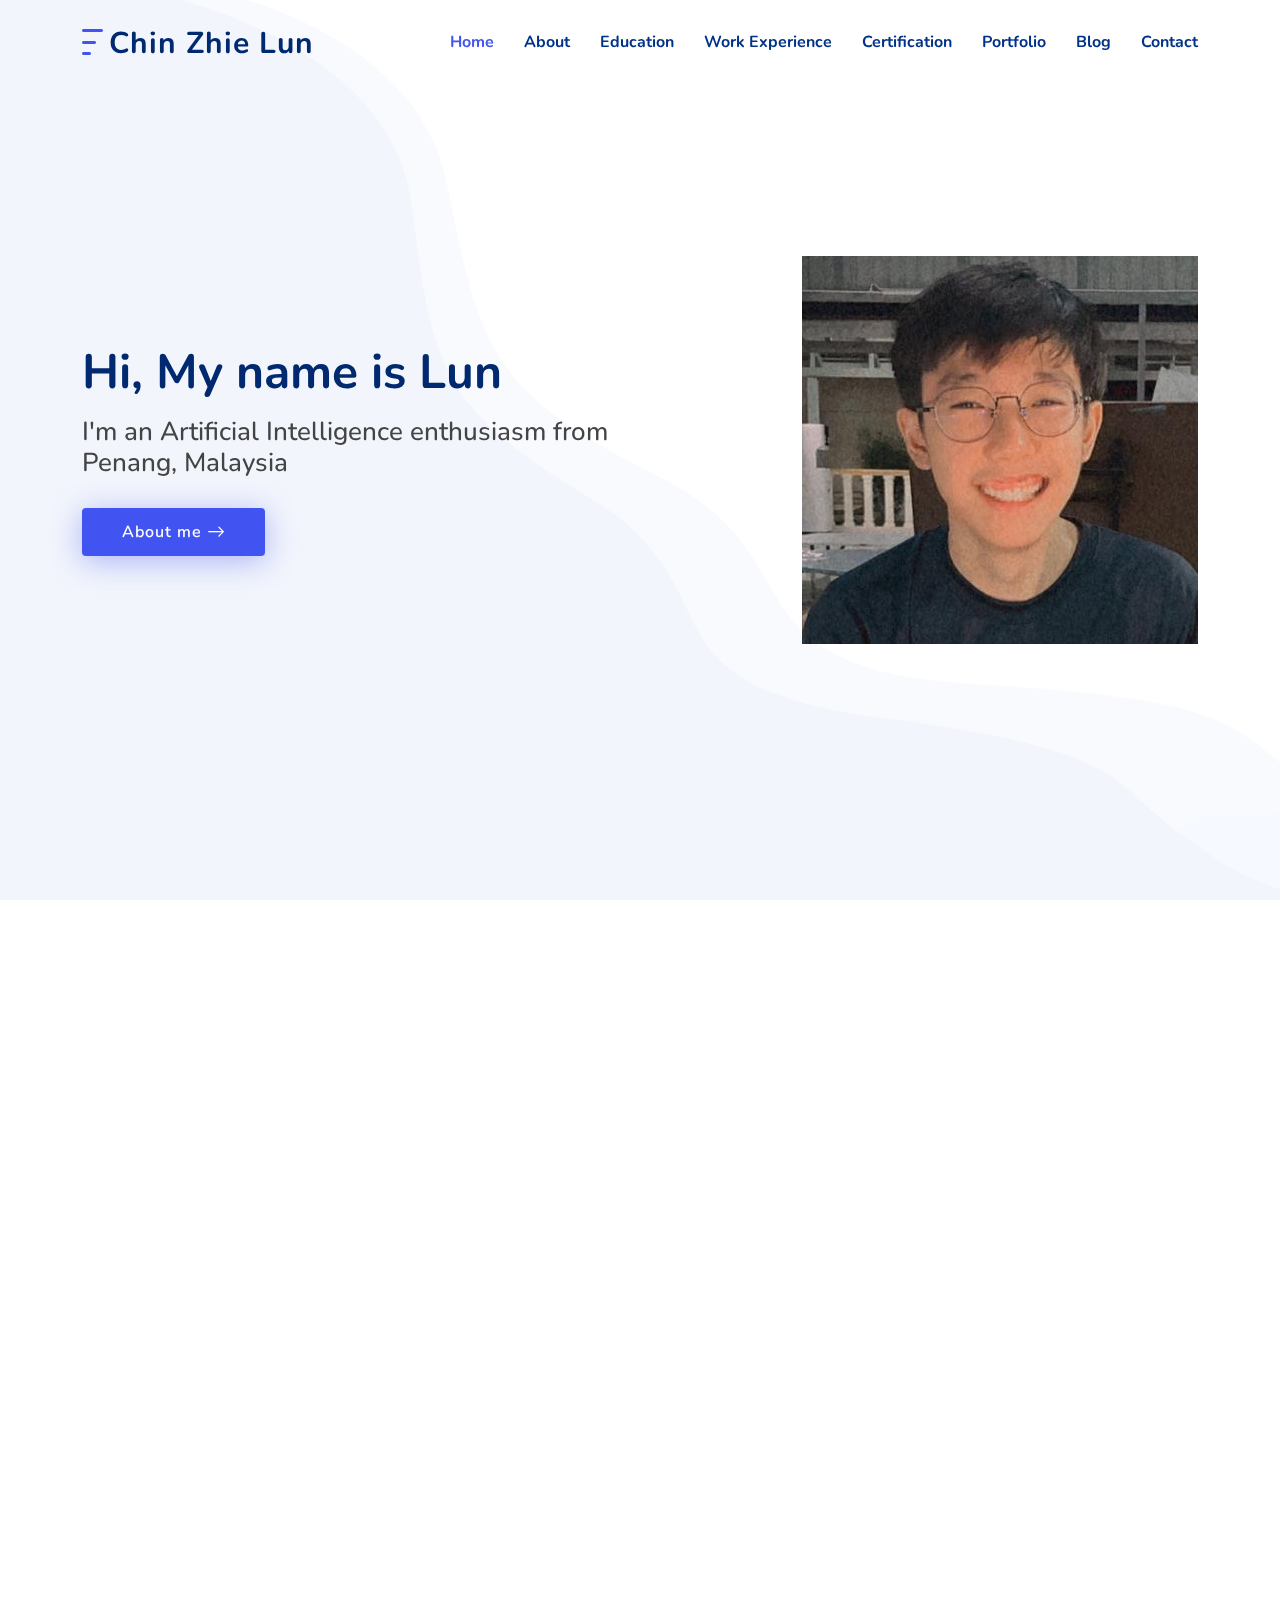
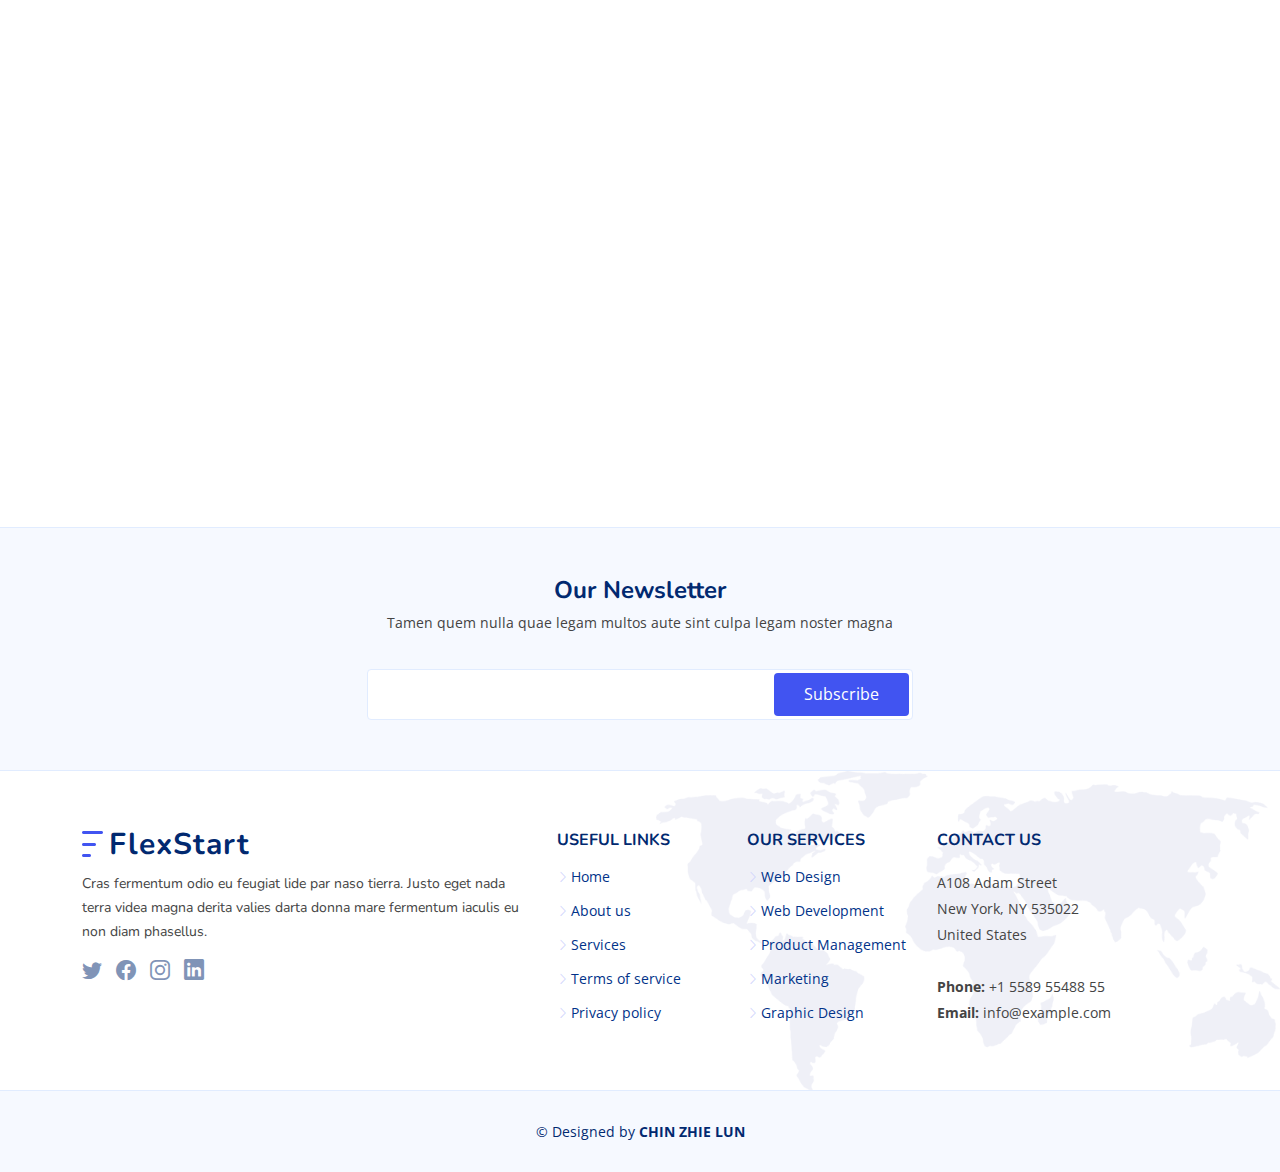
==== index.html @ 6e4b6372 "updated top nav-bar" ====
<!DOCTYPE html>
<html lang="en">

<head>
  <meta charset="utf-8">
  <meta content="width=device-width, initial-scale=1.0" name="viewport">

  <title>CHIN ZHIE LUN Portfolio</title>
  <meta content="" name="description">

  <meta content="" name="keywords">

  <!-- Favicons -->
  <link href="assets/img/favion.png" rel="icon">
  

  <!-- Google Fonts -->
  <link href="https://fonts.googleapis.com/css?family=Open+Sans:300,300i,400,400i,600,600i,700,700i|Nunito:300,300i,400,400i,600,600i,700,700i|Poppins:300,300i,400,400i,500,500i,600,600i,700,700i" rel="stylesheet">

  <!-- Vendor CSS Files -->
  <link href="assets/vendor/bootstrap/css/bootstrap.min.css" rel="stylesheet">
  <link href="assets/vendor/bootstrap-icons/bootstrap-icons.css" rel="stylesheet">
  <link href="assets/vendor/aos/aos.css" rel="stylesheet">
  <link href="assets/vendor/remixicon/remixicon.css" rel="stylesheet">
  <link href="assets/vendor/swiper/swiper-bundle.min.css" rel="stylesheet">
  <link href="assets/vendor/glightbox/css/glightbox.min.css" rel="stylesheet">

  <!-- Template Main CSS File -->
  <link href="assets/css/style.css" rel="stylesheet">

  <!-- =======================================================
  * Template Name: FlexStart - v1.4.0
  * Template URL: https://bootstrapmade.com/flexstart-bootstrap-startup-template/
  * Author: BootstrapMade.com
  * License: https://bootstrapmade.com/license/
  ======================================================== -->
</head>

<body>

  <!-- ======= Header ======= -->
  <header id="header" class="header fixed-top">
    <div class="container-fluid container-xl d-flex align-items-center justify-content-between">

      <a href="index.html" class="logo d-flex align-items-center">
        <img src="assets/img/logo.png" alt="">
        <span>Chin Zhie Lun</span>
      </a>

      <nav id="navbar" class="navbar">
        <ul>
          <li><a class="nav-link scrollto active" href="#hero">Home</a></li>
          <li><a class="nav-link scrollto" href="#about">About</a></li>
          <li><a class="nav-link scrollto" href="#about">Education</a></li>
          <li><a class="nav-link scrollto" href="#about">Work Experience</a></li>
          <li><a class="nav-link scrollto" href="#about">Certification</a></li>
          <li><a class="nav-link scrollto" href="#portfolio">Portfolio</a></li>
          
          <li><a href="blog.html">Blog</a></li>
          <!-- <li class="dropdown"><a href="#"><span>Drop Down</span> <i class="bi bi-chevron-down"></i></a>
            <ul>
              <li><a href="#">Drop Down 1</a></li>
              <li class="dropdown"><a href="#"><span>Deep Drop Down</span> <i class="bi bi-chevron-right"></i></a>
                <ul>
                  <li><a href="#">Deep Drop Down 1</a></li>
                  <li><a href="#">Deep Drop Down 2</a></li>
                  <li><a href="#">Deep Drop Down 3</a></li>
                  <li><a href="#">Deep Drop Down 4</a></li>
                  <li><a href="#">Deep Drop Down 5</a></li>
                </ul>
              </li>
              <li><a href="#">Drop Down 2</a></li>
              <li><a href="#">Drop Down 3</a></li>
              <li><a href="#">Drop Down 4</a></li>
            </ul>
          </li> -->
          <li><a class="nav-link scrollto" href="#contact">Contact</a></li>
          
        </ul>
        <i class="bi bi-list mobile-nav-toggle"></i>
      </nav><!-- .navbar -->

    </div>
  </header><!-- End Header -->

  <!-- ======= Hero Section ======= -->
  <section id="hero" class="hero d-flex align-items-center">

    <div class="container">
      <div class="row">
        <div class="col-lg-6 d-flex flex-column justify-content-center">
          <h1 data-aos="fade-up">Hi, My name is Lun</h1>
          <h2 data-aos="fade-up" data-aos-delay="400">I'm an Artificial Intelligence enthusiasm from Penang, Malaysia</h2>
          <div data-aos="fade-up" data-aos-delay="600">
            <div class="text-center text-lg-start">
              <a href="#about" class="btn-get-started scrollto d-inline-flex align-items-center justify-content-center align-self-center">
                <span>About me</span>
                <i class="bi bi-arrow-right"></i>
              </a>
            </div>
          </div>
        </div>
        <div class="col-lg-6 hero-img" data-aos="zoom-out" data-aos-delay="200">
          <img src="assets/img/prof-pic.jpg" class="img-fluid" alt="">
        </div>
      </div>
    </div>

  </section><!-- End Hero -->

  <main id="main">
    <!-- ======= About Section ======= -->
    <section id="about" class="about">

      <div class="container" data-aos="fade-up">
        <div class="row gx-0">

          <div class="col-lg-6 d-flex flex-column justify-content-center" data-aos="fade-up" data-aos-delay="200">
            <div class="content">
              <h3>About Me</h3>
              <h2>I LOVE COMPUTing</h2>
              <p>
                Currently studying in UM, Bachelor Degree in Computer Science(Artificial Intelligence), having an internship experience in Coder53 as frontend engineer.
              </p>
              <div class="text-center text-lg-start">
                <a href="#values" class="btn-read-more d-inline-flex align-items-center justify-content-center align-self-center">
                  <span>Read More</span>
                  <i class="bi bi-arrow-right"></i>
                </a>
              </div>
            </div>
          </div>

          <div class="col-lg-6 d-flex align-items-center" data-aos="zoom-out" data-aos-delay="200">
            <img src="assets/img/about.jpg" class="img-fluid" alt="">
          </div>

        </div>
      </div>

    </section><!-- End About Section -->

    <!-- ======= Values Section ======= -->
    <!-- <section id="values" class="values">

      <div class="container" data-aos="fade-up">

        <header class="section-header">
          <h2>My Story</h2>
          <p>Odit est perspiciatis laborum et dicta</p>
        </header>

        <div class="row">

          <div class="col-lg-4">
            <div class="box" data-aos="fade-up" data-aos-delay="200">
              <img src="assets/img/values-1.png" class="img-fluid" alt="">
              <h3>Ad cupiditate sed est odio</h3>
              <p>Eum ad dolor et. Autem aut fugiat debitis voluptatem consequuntur sit. Et veritatis id.</p>
            </div>
          </div>

          <div class="col-lg-4 mt-4 mt-lg-0">
            <div class="box" data-aos="fade-up" data-aos-delay="400">
              <img src="assets/img/values-2.png" class="img-fluid" alt="">
              <h3>Voluptatem voluptatum alias</h3>
              <p>Repudiandae amet nihil natus in distinctio suscipit id. Doloremque ducimus ea sit non.</p>
            </div>
          </div>

          <div class="col-lg-4 mt-4 mt-lg-0">
            <div class="box" data-aos="fade-up" data-aos-delay="600">
              <img src="assets/img/values-3.png" class="img-fluid" alt="">
              <h3>Fugit cupiditate alias nobis.</h3>
              <p>Quam rem vitae est autem molestias explicabo debitis sint. Vero aliquid quidem commodi.</p>
            </div>
          </div>

        </div>

      </div> -->

    </section><!-- End Values Section -->

    <!-- ======= Counts Section ======= -->
    <section id="counts" class="counts">
      <div class="container" data-aos="fade-up">

        <div class="row gy-4">

          <div class="col-lg-3 col-md-6">
            <div class="count-box">
              <i class="bi bi-emoji-smile"></i>
              <div>
                <span data-purecounter-start="0" data-purecounter-end="232" data-purecounter-duration="1" class="purecounter"></span>
                <p>Happy Clients</p>
              </div>
            </div>
          </div>

          <div class="col-lg-3 col-md-6">
            <div class="count-box">
              <i class="bi bi-journal-richtext" style="color: #ee6c20;"></i>
              <div>
                <span data-purecounter-start="0" data-purecounter-end="521" data-purecounter-duration="1" class="purecounter"></span>
                <p>Projects</p>
              </div>
            </div>
          </div>

          <div class="col-lg-3 col-md-6">
            <div class="count-box">
              <i class="bi bi-headset" style="color: #15be56;"></i>
              <div>
                <span data-purecounter-start="0" data-purecounter-end="1463" data-purecounter-duration="1" class="purecounter"></span>
                <p>Hours Of Support</p>
              </div>
            </div>
          </div>

          <div class="col-lg-3 col-md-6">
            <div class="count-box">
              <i class="bi bi-people" style="color: #bb0852;"></i>
              <div>
                <span data-purecounter-start="0" data-purecounter-end="15" data-purecounter-duration="1" class="purecounter"></span>
                <p>Hard Workers</p>
              </div>
            </div>
          </div>

        </div>

      </div>
    </section><!-- End Counts Section -->

    <!-- ======= Features Section ======= -->
    <section id="features" class="features">

      <div class="container" data-aos="fade-up">

        <header class="section-header">
          <h2>Features</h2>
          <p>Laboriosam et omnis fuga quis dolor direda fara</p>
        </header>

        <div class="row">

          <div class="col-lg-6">
            <img src="assets/img/features.png" class="img-fluid" alt="">
          </div>

          <div class="col-lg-6 mt-5 mt-lg-0 d-flex">
            <div class="row align-self-center gy-4">

              <div class="col-md-6" data-aos="zoom-out" data-aos-delay="200">
                <div class="feature-box d-flex align-items-center">
                  <i class="bi bi-check"></i>
                  <h3>Eos aspernatur rem</h3>
                </div>
              </div>

              <div class="col-md-6" data-aos="zoom-out" data-aos-delay="300">
                <div class="feature-box d-flex align-items-center">
                  <i class="bi bi-check"></i>
                  <h3>Facilis neque ipsa</h3>
                </div>
              </div>

              <div class="col-md-6" data-aos="zoom-out" data-aos-delay="400">
                <div class="feature-box d-flex align-items-center">
                  <i class="bi bi-check"></i>
                  <h3>Volup amet voluptas</h3>
                </div>
              </div>

              <div class="col-md-6" data-aos="zoom-out" data-aos-delay="500">
                <div class="feature-box d-flex align-items-center">
                  <i class="bi bi-check"></i>
                  <h3>Rerum omnis sint</h3>
                </div>
              </div>

              <div class="col-md-6" data-aos="zoom-out" data-aos-delay="600">
                <div class="feature-box d-flex align-items-center">
                  <i class="bi bi-check"></i>
                  <h3>Alias possimus</h3>
                </div>
              </div>

              <div class="col-md-6" data-aos="zoom-out" data-aos-delay="700">
                <div class="feature-box d-flex align-items-center">
                  <i class="bi bi-check"></i>
                  <h3>Repellendus mollitia</h3>
                </div>
              </div>

            </div>
          </div>

        </div> <!-- / row -->

        <!-- Feature Tabs -->
        <div class="row feture-tabs" data-aos="fade-up">
          <div class="col-lg-6">
            <h3>Neque officiis dolore maiores et exercitationem quae est seda lidera pat claero</h3>

            <!-- Tabs -->
            <ul class="nav nav-pills mb-3">
              <li>
                <a class="nav-link active" data-bs-toggle="pill" href="#tab1">Saepe fuga</a>
              </li>
              <li>
                <a class="nav-link" data-bs-toggle="pill" href="#tab2">Voluptates</a>
              </li>
              <li>
                <a class="nav-link" data-bs-toggle="pill" href="#tab3">Corrupti</a>
              </li>
            </ul><!-- End Tabs -->

            <!-- Tab Content -->
            <div class="tab-content">

              <div class="tab-pane fade show active" id="tab1">
                <p>Consequuntur inventore voluptates consequatur aut vel et. Eos doloribus expedita. Sapiente atque consequatur minima nihil quae aspernatur quo suscipit voluptatem.</p>
                <div class="d-flex align-items-center mb-2">
                  <i class="bi bi-check2"></i>
                  <h4>Repudiandae rerum velit modi et officia quasi facilis</h4>
                </div>
                <p>Laborum omnis voluptates voluptas qui sit aliquam blanditiis. Sapiente minima commodi dolorum non eveniet magni quaerat nemo et.</p>
                <div class="d-flex align-items-center mb-2">
                  <i class="bi bi-check2"></i>
                  <h4>Incidunt non veritatis illum ea ut nisi</h4>
                </div>
                <p>Non quod totam minus repellendus autem sint velit. Rerum debitis facere soluta tenetur. Iure molestiae assumenda sunt qui inventore eligendi voluptates nisi at. Dolorem quo tempora. Quia et perferendis.</p>
              </div><!-- End Tab 1 Content -->

              <div class="tab-pane fade show" id="tab2">
                <p>Consequuntur inventore voluptates consequatur aut vel et. Eos doloribus expedita. Sapiente atque consequatur minima nihil quae aspernatur quo suscipit voluptatem.</p>
                <div class="d-flex align-items-center mb-2">
                  <i class="bi bi-check2"></i>
                  <h4>Repudiandae rerum velit modi et officia quasi facilis</h4>
                </div>
                <p>Laborum omnis voluptates voluptas qui sit aliquam blanditiis. Sapiente minima commodi dolorum non eveniet magni quaerat nemo et.</p>
                <div class="d-flex align-items-center mb-2">
                  <i class="bi bi-check2"></i>
                  <h4>Incidunt non veritatis illum ea ut nisi</h4>
                </div>
                <p>Non quod totam minus repellendus autem sint velit. Rerum debitis facere soluta tenetur. Iure molestiae assumenda sunt qui inventore eligendi voluptates nisi at. Dolorem quo tempora. Quia et perferendis.</p>
              </div><!-- End Tab 2 Content -->

              <div class="tab-pane fade show" id="tab3">
                <p>Consequuntur inventore voluptates consequatur aut vel et. Eos doloribus expedita. Sapiente atque consequatur minima nihil quae aspernatur quo suscipit voluptatem.</p>
                <div class="d-flex align-items-center mb-2">
                  <i class="bi bi-check2"></i>
                  <h4>Repudiandae rerum velit modi et officia quasi facilis</h4>
                </div>
                <p>Laborum omnis voluptates voluptas qui sit aliquam blanditiis. Sapiente minima commodi dolorum non eveniet magni quaerat nemo et.</p>
                <div class="d-flex align-items-center mb-2">
                  <i class="bi bi-check2"></i>
                  <h4>Incidunt non veritatis illum ea ut nisi</h4>
                </div>
                <p>Non quod totam minus repellendus autem sint velit. Rerum debitis facere soluta tenetur. Iure molestiae assumenda sunt qui inventore eligendi voluptates nisi at. Dolorem quo tempora. Quia et perferendis.</p>
              </div><!-- End Tab 3 Content -->

            </div>

          </div>

          <div class="col-lg-6">
            <img src="assets/img/features-2.png" class="img-fluid" alt="">
          </div>

        </div><!-- End Feature Tabs -->

        <!-- Feature Icons -->
        <div class="row feature-icons" data-aos="fade-up">
          <h3>Ratione mollitia eos ab laudantium rerum beatae quo</h3>

          <div class="row">

            <div class="col-xl-4 text-center" data-aos="fade-right" data-aos-delay="100">
              <img src="assets/img/features-3.png" class="img-fluid p-4" alt="">
            </div>

            <div class="col-xl-8 d-flex content">
              <div class="row align-self-center gy-4">

                <div class="col-md-6 icon-box" data-aos="fade-up">
                  <i class="ri-line-chart-line"></i>
                  <div>
                    <h4>Corporis voluptates sit</h4>
                    <p>Consequuntur sunt aut quasi enim aliquam quae harum pariatur laboris nisi ut aliquip</p>
                  </div>
                </div>

                <div class="col-md-6 icon-box" data-aos="fade-up" data-aos-delay="100">
                  <i class="ri-stack-line"></i>
                  <div>
                    <h4>Ullamco laboris nisi</h4>
                    <p>Excepteur sint occaecat cupidatat non proident, sunt in culpa qui officia deserunt</p>
                  </div>
                </div>

                <div class="col-md-6 icon-box" data-aos="fade-up" data-aos-delay="200">
                  <i class="ri-brush-4-line"></i>
                  <div>
                    <h4>Labore consequatur</h4>
                    <p>Aut suscipit aut cum nemo deleniti aut omnis. Doloribus ut maiores omnis facere</p>
                  </div>
                </div>

                <div class="col-md-6 icon-box" data-aos="fade-up" data-aos-delay="300">
                  <i class="ri-magic-line"></i>
                  <div>
                    <h4>Beatae veritatis</h4>
                    <p>Expedita veritatis consequuntur nihil tempore laudantium vitae denat pacta</p>
                  </div>
                </div>

                <div class="col-md-6 icon-box" data-aos="fade-up" data-aos-delay="400">
                  <i class="ri-command-line"></i>
                  <div>
                    <h4>Molestiae dolor</h4>
                    <p>Et fuga et deserunt et enim. Dolorem architecto ratione tensa raptor marte</p>
                  </div>
                </div>

                <div class="col-md-6 icon-box" data-aos="fade-up" data-aos-delay="500">
                  <i class="ri-radar-line"></i>
                  <div>
                    <h4>Explicabo consectetur</h4>
                    <p>Est autem dicta beatae suscipit. Sint veritatis et sit quasi ab aut inventore</p>
                  </div>
                </div>

              </div>
            </div>

          </div>

        </div><!-- End Feature Icons -->

      </div>

    </section>End Features Section

    <!-- ======= Services Section ======= -->
    <section id="services" class="services">

      <div class="container" data-aos="fade-up">

        <header class="section-header">
         
          <p>Stay In Touch With me</p>
        </header>

        <div class="row gy-4">

          <div class="col-lg-4 col-md-6" data-aos="fade-up" data-aos-delay="200">
            <div class="service-box blue">
              <i class="ri-discuss-line icon"></i>
              <h3>Nesciunt Mete</h3>
              <p>Provident nihil minus qui consequatur non omnis maiores. Eos accusantium minus dolores iure perferendis tempore et consequatur.</p>
              <a href="#" class="read-more"><span>Read More</span> <i class="bi bi-arrow-right"></i></a>
            </div>
          </div>

          <div class="col-lg-4 col-md-6" data-aos="fade-up" data-aos-delay="300">
            <div class="service-box orange">
              <i class="ri-discuss-line icon"></i>
              <h3>Eosle Commodi</h3>
              <p>Ut autem aut autem non a. Sint sint sit facilis nam iusto sint. Libero corrupti neque eum hic non ut nesciunt dolorem.</p>
              <a href="#" class="read-more"><span>Read More</span> <i class="bi bi-arrow-right"></i></a>
            </div>
          </div>

          <div class="col-lg-4 col-md-6" data-aos="fade-up" data-aos-delay="400">
            <div class="service-box green">
              <i class="ri-discuss-line icon"></i>
              <h3>Ledo Markt</h3>
              <p>Ut excepturi voluptatem nisi sed. Quidem fuga consequatur. Minus ea aut. Vel qui id voluptas adipisci eos earum corrupti.</p>
              <a href="#" class="read-more"><span>Read More</span> <i class="bi bi-arrow-right"></i></a>
            </div>
          </div>

          <div class="col-lg-4 col-md-6" data-aos="fade-up" data-aos-delay="500">
            <div class="service-box red">
              <i class="ri-discuss-line icon"></i>
              <h3>Asperiores Commodi</h3>
              <p>Non et temporibus minus omnis sed dolor esse consequatur. Cupiditate sed error ea fuga sit provident adipisci neque.</p>
              <a href="#" class="read-more"><span>Read More</span> <i class="bi bi-arrow-right"></i></a>
            </div>
          </div>

          <div class="col-lg-4 col-md-6" data-aos="fade-up" data-aos-delay="600">
            <div class="service-box purple">
              <i class="ri-discuss-line icon"></i>
              <h3>Velit Doloremque.</h3>
              <p>Cumque et suscipit saepe. Est maiores autem enim facilis ut aut ipsam corporis aut. Sed animi at autem alias eius labore.</p>
              <a href="#" class="read-more"><span>Read More</span> <i class="bi bi-arrow-right"></i></a>
            </div>
          </div>

          <div class="col-lg-4 col-md-6" data-aos="fade-up" data-aos-delay="700">
            <div class="service-box pink">
              <i class="ri-discuss-line icon"></i>
              <h3>Dolori Architecto</h3>
              <p>Hic molestias ea quibusdam eos. Fugiat enim doloremque aut neque non et debitis iure. Corrupti recusandae ducimus enim.</p>
              <a href="#" class="read-more"><span>Read More</span> <i class="bi bi-arrow-right"></i></a>
            </div>
          </div>

        </div>

      </div>

    </section><!-- End Services Section -->

    <!-- ======= Pricing Section ======= -->
    <section id="pricing" class="pricing">

      <div class="container" data-aos="fade-up">

        <header class="section-header">
          <h2>Pricing</h2>
          <p>Check our Pricing</p>
        </header>

        <div class="row gy-4" data-aos="fade-left">

          <div class="col-lg-3 col-md-6" data-aos="zoom-in" data-aos-delay="100">
            <div class="box">
              <h3 style="color: #07d5c0;">Free Plan</h3>
              <div class="price"><sup>$</sup>0<span> / mo</span></div>
              <img src="assets/img/pricing-free.png" class="img-fluid" alt="">
              <ul>
                <li>Aida dere</li>
                <li>Nec feugiat nisl</li>
                <li>Nulla at volutpat dola</li>
                <li class="na">Pharetra massa</li>
                <li class="na">Massa ultricies mi</li>
              </ul>
              <a href="#" class="btn-buy">Buy Now</a>
            </div>
          </div>

          <div class="col-lg-3 col-md-6" data-aos="zoom-in" data-aos-delay="200">
            <div class="box">
              <span class="featured">Featured</span>
              <h3 style="color: #65c600;">Starter Plan</h3>
              <div class="price"><sup>$</sup>19<span> / mo</span></div>
              <img src="assets/img/pricing-starter.png" class="img-fluid" alt="">
              <ul>
                <li>Aida dere</li>
                <li>Nec feugiat nisl</li>
                <li>Nulla at volutpat dola</li>
                <li>Pharetra massa</li>
                <li class="na">Massa ultricies mi</li>
              </ul>
              <a href="#" class="btn-buy">Buy Now</a>
            </div>
          </div>

          <div class="col-lg-3 col-md-6" data-aos="zoom-in" data-aos-delay="300">
            <div class="box">
              <h3 style="color: #ff901c;">Business Plan</h3>
              <div class="price"><sup>$</sup>29<span> / mo</span></div>
              <img src="assets/img/pricing-business.png" class="img-fluid" alt="">
              <ul>
                <li>Aida dere</li>
                <li>Nec feugiat nisl</li>
                <li>Nulla at volutpat dola</li>
                <li>Pharetra massa</li>
                <li>Massa ultricies mi</li>
              </ul>
              <a href="#" class="btn-buy">Buy Now</a>
            </div>
          </div>

          <div class="col-lg-3 col-md-6" data-aos="zoom-in" data-aos-delay="400">
            <div class="box">
              <h3 style="color: #ff0071;">Ultimate Plan</h3>
              <div class="price"><sup>$</sup>49<span> / mo</span></div>
              <img src="assets/img/pricing-ultimate.png" class="img-fluid" alt="">
              <ul>
                <li>Aida dere</li>
                <li>Nec feugiat nisl</li>
                <li>Nulla at volutpat dola</li>
                <li>Pharetra massa</li>
                <li>Massa ultricies mi</li>
              </ul>
              <a href="#" class="btn-buy">Buy Now</a>
            </div>
          </div>

        </div>

      </div>

    </section><!-- End Pricing Section -->

    <!-- ======= F.A.Q Section ======= -->
    <section id="faq" class="faq">

      <div class="container" data-aos="fade-up">

        <header class="section-header">
          <h2>F.A.Q</h2>
          <p>Frequently Asked Questions</p>
        </header>

        <div class="row">
          <div class="col-lg-6">
            <!-- F.A.Q List 1-->
            <div class="accordion accordion-flush" id="faqlist1">
              <div class="accordion-item">
                <h2 class="accordion-header">
                  <button class="accordion-button collapsed" type="button" data-bs-toggle="collapse" data-bs-target="#faq-content-1">
                    Non consectetur a erat nam at lectus urna duis?
                  </button>
                </h2>
                <div id="faq-content-1" class="accordion-collapse collapse" data-bs-parent="#faqlist1">
                  <div class="accordion-body">
                    Feugiat pretium nibh ipsum consequat. Tempus iaculis urna id volutpat lacus laoreet non curabitur gravida. Venenatis lectus magna fringilla urna porttitor rhoncus dolor purus non.
                  </div>
                </div>
              </div>

              <div class="accordion-item">
                <h2 class="accordion-header">
                  <button class="accordion-button collapsed" type="button" data-bs-toggle="collapse" data-bs-target="#faq-content-2">
                    Feugiat scelerisque varius morbi enim nunc faucibus a pellentesque?
                  </button>
                </h2>
                <div id="faq-content-2" class="accordion-collapse collapse" data-bs-parent="#faqlist1">
                  <div class="accordion-body">
                    Dolor sit amet consectetur adipiscing elit pellentesque habitant morbi. Id interdum velit laoreet id donec ultrices. Fringilla phasellus faucibus scelerisque eleifend donec pretium. Est pellentesque elit ullamcorper dignissim. Mauris ultrices eros in cursus turpis massa tincidunt dui.
                  </div>
                </div>
              </div>

              <div class="accordion-item">
                <h2 class="accordion-header">
                  <button class="accordion-button collapsed" type="button" data-bs-toggle="collapse" data-bs-target="#faq-content-3">
                    Dolor sit amet consectetur adipiscing elit pellentesque habitant morbi?
                  </button>
                </h2>
                <div id="faq-content-3" class="accordion-collapse collapse" data-bs-parent="#faqlist1">
                  <div class="accordion-body">
                    Eleifend mi in nulla posuere sollicitudin aliquam ultrices sagittis orci. Faucibus pulvinar elementum integer enim. Sem nulla pharetra diam sit amet nisl suscipit. Rutrum tellus pellentesque eu tincidunt. Lectus urna duis convallis convallis tellus. Urna molestie at elementum eu facilisis sed odio morbi quis
                  </div>
                </div>
              </div>

            </div>
          </div>

          <div class="col-lg-6">

            <!-- F.A.Q List 2-->
            <div class="accordion accordion-flush" id="faqlist2">

              <div class="accordion-item">
                <h2 class="accordion-header">
                  <button class="accordion-button collapsed" type="button" data-bs-toggle="collapse" data-bs-target="#faq2-content-1">
                    Ac odio tempor orci dapibus. Aliquam eleifend mi in nulla?
                  </button>
                </h2>
                <div id="faq2-content-1" class="accordion-collapse collapse" data-bs-parent="#faqlist2">
                  <div class="accordion-body">
                    Dolor sit amet consectetur adipiscing elit pellentesque habitant morbi. Id interdum velit laoreet id donec ultrices. Fringilla phasellus faucibus scelerisque eleifend donec pretium. Est pellentesque elit ullamcorper dignissim. Mauris ultrices eros in cursus turpis massa tincidunt dui.
                  </div>
                </div>
              </div>

              <div class="accordion-item">
                <h2 class="accordion-header">
                  <button class="accordion-button collapsed" type="button" data-bs-toggle="collapse" data-bs-target="#faq2-content-2">
                    Tempus quam pellentesque nec nam aliquam sem et tortor consequat?
                  </button>
                </h2>
                <div id="faq2-content-2" class="accordion-collapse collapse" data-bs-parent="#faqlist2">
                  <div class="accordion-body">
                    Molestie a iaculis at erat pellentesque adipiscing commodo. Dignissim suspendisse in est ante in. Nunc vel risus commodo viverra maecenas accumsan. Sit amet nisl suscipit adipiscing bibendum est. Purus gravida quis blandit turpis cursus in
                  </div>
                </div>
              </div>

              <div class="accordion-item">
                <h2 class="accordion-header">
                  <button class="accordion-button collapsed" type="button" data-bs-toggle="collapse" data-bs-target="#faq2-content-3">
                    Varius vel pharetra vel turpis nunc eget lorem dolor?
                  </button>
                </h2>
                <div id="faq2-content-3" class="accordion-collapse collapse" data-bs-parent="#faqlist2">
                  <div class="accordion-body">
                    Laoreet sit amet cursus sit amet dictum sit amet justo. Mauris vitae ultricies leo integer malesuada nunc vel. Tincidunt eget nullam non nisi est sit amet. Turpis nunc eget lorem dolor sed. Ut venenatis tellus in metus vulputate eu scelerisque. Pellentesque diam volutpat commodo sed egestas egestas fringilla phasellus faucibus. Nibh tellus molestie nunc non blandit massa enim nec.
                  </div>
                </div>
              </div>

            </div>
          </div>

        </div>

      </div>

    </section><!-- End F.A.Q Section -->

    <!-- ======= Portfolio Section ======= -->
    <section id="portfolio" class="portfolio">

      <div class="container" data-aos="fade-up">

        <header class="section-header">
          <h2>Portfolio</h2>
          <p>Check our latest work</p>
        </header>

        <div class="row" data-aos="fade-up" data-aos-delay="100">
          <div class="col-lg-12 d-flex justify-content-center">
            <ul id="portfolio-flters">
              <li data-filter="*" class="filter-active">All</li>
              <li data-filter=".filter-app">App</li>
              <li data-filter=".filter-card">Card</li>
              <li data-filter=".filter-web">Web</li>
            </ul>
          </div>
        </div>

        <div class="row gy-4 portfolio-container" data-aos="fade-up" data-aos-delay="200">

          <div class="col-lg-4 col-md-6 portfolio-item filter-app">
            <div class="portfolio-wrap">
              <img src="assets/img/portfolio/portfolio-1.jpg" class="img-fluid" alt="">
              <div class="portfolio-info">
                <h4>App 1</h4>
                <p>App</p>
                <div class="portfolio-links">
                  <a href="assets/img/portfolio/portfolio-1.jpg" data-gallery="portfolioGallery" class="portfokio-lightbox" title="App 1"><i class="bi bi-plus"></i></a>
                  <a href="portfolio-details.html" title="More Details"><i class="bi bi-link"></i></a>
                </div>
              </div>
            </div>
          </div>

          <div class="col-lg-4 col-md-6 portfolio-item filter-web">
            <div class="portfolio-wrap">
              <img src="assets/img/portfolio/portfolio-2.jpg" class="img-fluid" alt="">
              <div class="portfolio-info">
                <h4>Web 3</h4>
                <p>Web</p>
                <div class="portfolio-links">
                  <a href="assets/img/portfolio/portfolio-2.jpg" data-gallery="portfolioGallery" class="portfokio-lightbox" title="Web 3"><i class="bi bi-plus"></i></a>
                  <a href="portfolio-details.html" title="More Details"><i class="bi bi-link"></i></a>
                </div>
              </div>
            </div>
          </div>

          <div class="col-lg-4 col-md-6 portfolio-item filter-app">
            <div class="portfolio-wrap">
              <img src="assets/img/portfolio/portfolio-3.jpg" class="img-fluid" alt="">
              <div class="portfolio-info">
                <h4>App 2</h4>
                <p>App</p>
                <div class="portfolio-links">
                  <a href="assets/img/portfolio/portfolio-3.jpg" data-gallery="portfolioGallery" class="portfokio-lightbox" title="App 2"><i class="bi bi-plus"></i></a>
                  <a href="portfolio-details.html" title="More Details"><i class="bi bi-link"></i></a>
                </div>
              </div>
            </div>
          </div>

          <div class="col-lg-4 col-md-6 portfolio-item filter-card">
            <div class="portfolio-wrap">
              <img src="assets/img/portfolio/portfolio-4.jpg" class="img-fluid" alt="">
              <div class="portfolio-info">
                <h4>Card 2</h4>
                <p>Card</p>
                <div class="portfolio-links">
                  <a href="assets/img/portfolio/portfolio-4.jpg" data-gallery="portfolioGallery" class="portfokio-lightbox" title="Card 2"><i class="bi bi-plus"></i></a>
                  <a href="portfolio-details.html" title="More Details"><i class="bi bi-link"></i></a>
                </div>
              </div>
            </div>
          </div>

          <div class="col-lg-4 col-md-6 portfolio-item filter-web">
            <div class="portfolio-wrap">
              <img src="assets/img/portfolio/portfolio-5.jpg" class="img-fluid" alt="">
              <div class="portfolio-info">
                <h4>Web 2</h4>
                <p>Web</p>
                <div class="portfolio-links">
                  <a href="assets/img/portfolio/portfolio-5.jpg" data-gallery="portfolioGallery" class="portfokio-lightbox" title="Web 2"><i class="bi bi-plus"></i></a>
                  <a href="portfolio-details.html" title="More Details"><i class="bi bi-link"></i></a>
                </div>
              </div>
            </div>
          </div>

          <div class="col-lg-4 col-md-6 portfolio-item filter-app">
            <div class="portfolio-wrap">
              <img src="assets/img/portfolio/portfolio-6.jpg" class="img-fluid" alt="">
              <div class="portfolio-info">
                <h4>App 3</h4>
                <p>App</p>
                <div class="portfolio-links">
                  <a href="assets/img/portfolio/portfolio-6.jpg" data-gallery="portfolioGallery" class="portfokio-lightbox" title="App 3"><i class="bi bi-plus"></i></a>
                  <a href="portfolio-details.html" title="More Details"><i class="bi bi-link"></i></a>
                </div>
              </div>
            </div>
          </div>

          <div class="col-lg-4 col-md-6 portfolio-item filter-card">
            <div class="portfolio-wrap">
              <img src="assets/img/portfolio/portfolio-7.jpg" class="img-fluid" alt="">
              <div class="portfolio-info">
                <h4>Card 1</h4>
                <p>Card</p>
                <div class="portfolio-links">
                  <a href="assets/img/portfolio/portfolio-7.jpg" data-gallery="portfolioGallery" class="portfokio-lightbox" title="Card 1"><i class="bi bi-plus"></i></a>
                  <a href="portfolio-details.html" title="More Details"><i class="bi bi-link"></i></a>
                </div>
              </div>
            </div>
          </div>

          <div class="col-lg-4 col-md-6 portfolio-item filter-card">
            <div class="portfolio-wrap">
              <img src="assets/img/portfolio/portfolio-8.jpg" class="img-fluid" alt="">
              <div class="portfolio-info">
                <h4>Card 3</h4>
                <p>Card</p>
                <div class="portfolio-links">
                  <a href="assets/img/portfolio/portfolio-8.jpg" data-gallery="portfolioGallery" class="portfokio-lightbox" title="Card 3"><i class="bi bi-plus"></i></a>
                  <a href="portfolio-details.html" title="More Details"><i class="bi bi-link"></i></a>
                </div>
              </div>
            </div>
          </div>

          <div class="col-lg-4 col-md-6 portfolio-item filter-web">
            <div class="portfolio-wrap">
              <img src="assets/img/portfolio/portfolio-9.jpg" class="img-fluid" alt="">
              <div class="portfolio-info">
                <h4>Web 3</h4>
                <p>Web</p>
                <div class="portfolio-links">
                  <a href="assets/img/portfolio/portfolio-9.jpg" data-gallery="portfolioGallery" class="portfokio-lightbox" title="Web 3"><i class="bi bi-plus"></i></a>
                  <a href="portfolio-details.html" title="More Details"><i class="bi bi-link"></i></a>
                </div>
              </div>
            </div>
          </div>

        </div>

      </div>

    </section><!-- End Portfolio Section -->

    <!-- ======= Testimonials Section ======= -->
    <section id="testimonials" class="testimonials">

      <div class="container" data-aos="fade-up">

        <header class="section-header">
          <h2>Testimonials</h2>
          <p>What they are saying about us</p>
        </header>

        <div class="testimonials-slider swiper-container" data-aos="fade-up" data-aos-delay="200">
          <div class="swiper-wrapper">

            <div class="swiper-slide">
              <div class="testimonial-item">
                <div class="stars">
                  <i class="bi bi-star-fill"></i><i class="bi bi-star-fill"></i><i class="bi bi-star-fill"></i><i class="bi bi-star-fill"></i><i class="bi bi-star-fill"></i>
                </div>
                <p>
                  Proin iaculis purus consequat sem cure digni ssim donec porttitora entum suscipit rhoncus. Accusantium quam, ultricies eget id, aliquam eget nibh et. Maecen aliquam, risus at semper.
                </p>
                <div class="profile mt-auto">
                  <img src="assets/img/testimonials/testimonials-1.jpg" class="testimonial-img" alt="">
                  <h3>Saul Goodman</h3>
                  <h4>Ceo &amp; Founder</h4>
                </div>
              </div>
            </div><!-- End testimonial item -->

            <div class="swiper-slide">
              <div class="testimonial-item">
                <div class="stars">
                  <i class="bi bi-star-fill"></i><i class="bi bi-star-fill"></i><i class="bi bi-star-fill"></i><i class="bi bi-star-fill"></i><i class="bi bi-star-fill"></i>
                </div>
                <p>
                  Export tempor illum tamen malis malis eram quae irure esse labore quem cillum quid cillum eram malis quorum velit fore eram velit sunt aliqua noster fugiat irure amet legam anim culpa.
                </p>
                <div class="profile mt-auto">
                  <img src="assets/img/testimonials/testimonials-2.jpg" class="testimonial-img" alt="">
                  <h3>Sara Wilsson</h3>
                  <h4>Designer</h4>
                </div>
              </div>
            </div><!-- End testimonial item -->

            <div class="swiper-slide">
              <div class="testimonial-item">
                <div class="stars">
                  <i class="bi bi-star-fill"></i><i class="bi bi-star-fill"></i><i class="bi bi-star-fill"></i><i class="bi bi-star-fill"></i><i class="bi bi-star-fill"></i>
                </div>
                <p>
                  Enim nisi quem export duis labore cillum quae magna enim sint quorum nulla quem veniam duis minim tempor labore quem eram duis noster aute amet eram fore quis sint minim.
                </p>
                <div class="profile mt-auto">
                  <img src="assets/img/testimonials/testimonials-3.jpg" class="testimonial-img" alt="">
                  <h3>Jena Karlis</h3>
                  <h4>Store Owner</h4>
                </div>
              </div>
            </div><!-- End testimonial item -->

            <div class="swiper-slide">
              <div class="testimonial-item">
                <div class="stars">
                  <i class="bi bi-star-fill"></i><i class="bi bi-star-fill"></i><i class="bi bi-star-fill"></i><i class="bi bi-star-fill"></i><i class="bi bi-star-fill"></i>
                </div>
                <p>
                  Fugiat enim eram quae cillum dolore dolor amet nulla culpa multos export minim fugiat minim velit minim dolor enim duis veniam ipsum anim magna sunt elit fore quem dolore labore illum veniam.
                </p>
                <div class="profile mt-auto">
                  <img src="assets/img/testimonials/testimonials-4.jpg" class="testimonial-img" alt="">
                  <h3>Matt Brandon</h3>
                  <h4>Freelancer</h4>
                </div>
              </div>
            </div><!-- End testimonial item -->

            <div class="swiper-slide">
              <div class="testimonial-item">
                <div class="stars">
                  <i class="bi bi-star-fill"></i><i class="bi bi-star-fill"></i><i class="bi bi-star-fill"></i><i class="bi bi-star-fill"></i><i class="bi bi-star-fill"></i>
                </div>
                <p>
                  Quis quorum aliqua sint quem legam fore sunt eram irure aliqua veniam tempor noster veniam enim culpa labore duis sunt culpa nulla illum cillum fugiat legam esse veniam culpa fore nisi cillum quid.
                </p>
                <div class="profile mt-auto">
                  <img src="assets/img/testimonials/testimonials-5.jpg" class="testimonial-img" alt="">
                  <h3>John Larson</h3>
                  <h4>Entrepreneur</h4>
                </div>
              </div>
            </div><!-- End testimonial item -->

          </div>
          <div class="swiper-pagination"></div>
        </div>

      </div>

    </section><!-- End Testimonials Section -->

    <!-- ======= Team Section ======= -->
    <section id="team" class="team">

      <div class="container" data-aos="fade-up">

        <header class="section-header">
          <h2>Team</h2>
          <p>Our hard working team</p>
        </header>

        <div class="row gy-4">

          <div class="col-lg-3 col-md-6 d-flex align-items-stretch" data-aos="fade-up" data-aos-delay="100">
            <div class="member">
              <div class="member-img">
                <img src="assets/img/team/team-1.jpg" class="img-fluid" alt="">
                <div class="social">
                  <a href=""><i class="bi bi-twitter"></i></a>
                  <a href=""><i class="bi bi-facebook"></i></a>
                  <a href=""><i class="bi bi-instagram"></i></a>
                  <a href=""><i class="bi bi-linkedin"></i></a>
                </div>
              </div>
              <div class="member-info">
                <h4>Walter White</h4>
                <span>Chief Executive Officer</span>
                <p>Velit aut quia fugit et et. Dolorum ea voluptate vel tempore tenetur ipsa quae aut. Ipsum exercitationem iure minima enim corporis et voluptate.</p>
              </div>
            </div>
          </div>

          <div class="col-lg-3 col-md-6 d-flex align-items-stretch" data-aos="fade-up" data-aos-delay="200">
            <div class="member">
              <div class="member-img">
                <img src="assets/img/team/team-2.jpg" class="img-fluid" alt="">
                <div class="social">
                  <a href=""><i class="bi bi-twitter"></i></a>
                  <a href=""><i class="bi bi-facebook"></i></a>
                  <a href=""><i class="bi bi-instagram"></i></a>
                  <a href=""><i class="bi bi-linkedin"></i></a>
                </div>
              </div>
              <div class="member-info">
                <h4>Sarah Jhonson</h4>
                <span>Product Manager</span>
                <p>Quo esse repellendus quia id. Est eum et accusantium pariatur fugit nihil minima suscipit corporis. Voluptate sed quas reiciendis animi neque sapiente.</p>
              </div>
            </div>
          </div>

          <div class="col-lg-3 col-md-6 d-flex align-items-stretch" data-aos="fade-up" data-aos-delay="300">
            <div class="member">
              <div class="member-img">
                <img src="assets/img/team/team-3.jpg" class="img-fluid" alt="">
                <div class="social">
                  <a href=""><i class="bi bi-twitter"></i></a>
                  <a href=""><i class="bi bi-facebook"></i></a>
                  <a href=""><i class="bi bi-instagram"></i></a>
                  <a href=""><i class="bi bi-linkedin"></i></a>
                </div>
              </div>
              <div class="member-info">
                <h4>William Anderson</h4>
                <span>CTO</span>
                <p>Vero omnis enim consequatur. Voluptas consectetur unde qui molestiae deserunt. Voluptates enim aut architecto porro aspernatur molestiae modi.</p>
              </div>
            </div>
          </div>

          <div class="col-lg-3 col-md-6 d-flex align-items-stretch" data-aos="fade-up" data-aos-delay="400">
            <div class="member">
              <div class="member-img">
                <img src="assets/img/team/team-4.jpg" class="img-fluid" alt="">
                <div class="social">
                  <a href=""><i class="bi bi-twitter"></i></a>
                  <a href=""><i class="bi bi-facebook"></i></a>
                  <a href=""><i class="bi bi-instagram"></i></a>
                  <a href=""><i class="bi bi-linkedin"></i></a>
                </div>
              </div>
              <div class="member-info">
                <h4>Amanda Jepson</h4>
                <span>Accountant</span>
                <p>Rerum voluptate non adipisci animi distinctio et deserunt amet voluptas. Quia aut aliquid doloremque ut possimus ipsum officia.</p>
              </div>
            </div>
          </div>

        </div>

      </div>

    </section><!-- End Team Section -->

    <!-- ======= Clients Section ======= -->
    <section id="clients" class="clients">

      <div class="container" data-aos="fade-up">

        <header class="section-header">
          <h2>Our Clients</h2>
          <p>Temporibus omnis officia</p>
        </header>

        <div class="clients-slider swiper-container">
          <div class="swiper-wrapper align-items-center">
            <div class="swiper-slide"><img src="assets/img/clients/client-1.png" class="img-fluid" alt=""></div>
            <div class="swiper-slide"><img src="assets/img/clients/client-2.png" class="img-fluid" alt=""></div>
            <div class="swiper-slide"><img src="assets/img/clients/client-3.png" class="img-fluid" alt=""></div>
            <div class="swiper-slide"><img src="assets/img/clients/client-4.png" class="img-fluid" alt=""></div>
            <div class="swiper-slide"><img src="assets/img/clients/client-5.png" class="img-fluid" alt=""></div>
            <div class="swiper-slide"><img src="assets/img/clients/client-6.png" class="img-fluid" alt=""></div>
            <div class="swiper-slide"><img src="assets/img/clients/client-7.png" class="img-fluid" alt=""></div>
            <div class="swiper-slide"><img src="assets/img/clients/client-8.png" class="img-fluid" alt=""></div>
          </div>
          <div class="swiper-pagination"></div>
        </div>
      </div>

    </section><!-- End Clients Section -->

    <!-- ======= Recent Blog Posts Section ======= -->
    <section id="recent-blog-posts" class="recent-blog-posts">

      <div class="container" data-aos="fade-up">

        <header class="section-header">
          <h2>Blog</h2>
          <p>Recent posts form our Blog</p>
        </header>

        <div class="row">

          <div class="col-lg-4">
            <div class="post-box">
              <div class="post-img"><img src="assets/img/blog/blog-1.jpg" class="img-fluid" alt=""></div>
              <span class="post-date">Tue, September 15</span>
              <h3 class="post-title">Eum ad dolor et. Autem aut fugiat debitis voluptatem consequuntur sit</h3>
              <a href="blog-singe.html" class="readmore stretched-link mt-auto"><span>Read More</span><i class="bi bi-arrow-right"></i></a>
            </div>
          </div>

          <div class="col-lg-4">
            <div class="post-box">
              <div class="post-img"><img src="assets/img/blog/blog-2.jpg" class="img-fluid" alt=""></div>
              <span class="post-date">Fri, August 28</span>
              <h3 class="post-title">Et repellendus molestiae qui est sed omnis voluptates magnam</h3>
              <a href="blog-singe.html" class="readmore stretched-link mt-auto"><span>Read More</span><i class="bi bi-arrow-right"></i></a>
            </div>
          </div>

          <div class="col-lg-4">
            <div class="post-box">
              <div class="post-img"><img src="assets/img/blog/blog-3.jpg" class="img-fluid" alt=""></div>
              <span class="post-date">Mon, July 11</span>
              <h3 class="post-title">Quia assumenda est et veritatis aut quae</h3>
              <a href="blog-singe.html" class="readmore stretched-link mt-auto"><span>Read More</span><i class="bi bi-arrow-right"></i></a>
            </div>
          </div>

        </div>

      </div>

    </section><!-- End Recent Blog Posts Section -->

    <!-- ======= Contact Section ======= -->
    <section id="contact" class="contact">

      <div class="container" data-aos="fade-up">

        <header class="section-header">
          <h2>Contact</h2>
          <p>Contact Us</p>
        </header>

        <div class="row gy-4">

          <div class="col-lg-6">

            <div class="row gy-4">
              <div class="col-md-6">
                <div class="info-box">
                  <i class="bi bi-geo-alt"></i>
                  <h3>Address</h3>
                  <p>A108 Adam Street,<br>New York, NY 535022</p>
                </div>
              </div>
              <div class="col-md-6">
                <div class="info-box">
                  <i class="bi bi-telephone"></i>
                  <h3>Call Us</h3>
                  <p>+1 5589 55488 55<br>+1 6678 254445 41</p>
                </div>
              </div>
              <div class="col-md-6">
                <div class="info-box">
                  <i class="bi bi-envelope"></i>
                  <h3>Email Us</h3>
                  <p>info@example.com<br>contact@example.com</p>
                </div>
              </div>
              <div class="col-md-6">
                <div class="info-box">
                  <i class="bi bi-clock"></i>
                  <h3>Open Hours</h3>
                  <p>Monday - Friday<br>9:00AM - 05:00PM</p>
                </div>
              </div>
            </div>

          </div>

          <div class="col-lg-6">
            <form action="forms/contact.php" method="post" class="php-email-form">
              <div class="row gy-4">

                <div class="col-md-6">
                  <input type="text" name="name" class="form-control" placeholder="Your Name" required>
                </div>

                <div class="col-md-6 ">
                  <input type="email" class="form-control" name="email" placeholder="Your Email" required>
                </div>

                <div class="col-md-12">
                  <input type="text" class="form-control" name="subject" placeholder="Subject" required>
                </div>

                <div class="col-md-12">
                  <textarea class="form-control" name="message" rows="6" placeholder="Message" required></textarea>
                </div>

                <div class="col-md-12 text-center">
                  <div class="loading">Loading</div>
                  <div class="error-message"></div>
                  <div class="sent-message">Your message has been sent. Thank you!</div>

                  <button type="submit">Send Message</button>
                </div>

              </div>
            </form>

          </div>

        </div>

      </div>

    </section><!-- End Contact Section -->

  </main><!-- End #main -->

  <!-- ======= Footer ======= -->
  <footer id="footer" class="footer">

    <div class="footer-newsletter">
      <div class="container">
        <div class="row justify-content-center">
          <div class="col-lg-12 text-center">
            <h4>Our Newsletter</h4>
            <p>Tamen quem nulla quae legam multos aute sint culpa legam noster magna</p>
          </div>
          <div class="col-lg-6">
            <form action="" method="post">
              <input type="email" name="email"><input type="submit" value="Subscribe">
            </form>
          </div>
        </div>
      </div>
    </div>

    <div class="footer-top">
      <div class="container">
        <div class="row gy-4">
          <div class="col-lg-5 col-md-12 footer-info">
            <a href="index.html" class="logo d-flex align-items-center">
              <img src="assets/img/logo.png" alt="">
              <span>FlexStart</span>
            </a>
            <p>Cras fermentum odio eu feugiat lide par naso tierra. Justo eget nada terra videa magna derita valies darta donna mare fermentum iaculis eu non diam phasellus.</p>
            <div class="social-links mt-3">
              <a href="#" class="twitter"><i class="bi bi-twitter"></i></a>
              <a href="#" class="facebook"><i class="bi bi-facebook"></i></a>
              <a href="#" class="instagram"><i class="bi bi-instagram bx bxl-instagram"></i></a>
              <a href="#" class="linkedin"><i class="bi bi-linkedin bx bxl-linkedin"></i></a>
            </div>
          </div>

          <div class="col-lg-2 col-6 footer-links">
            <h4>Useful Links</h4>
            <ul>
              <li><i class="bi bi-chevron-right"></i> <a href="#">Home</a></li>
              <li><i class="bi bi-chevron-right"></i> <a href="#">About us</a></li>
              <li><i class="bi bi-chevron-right"></i> <a href="#">Services</a></li>
              <li><i class="bi bi-chevron-right"></i> <a href="#">Terms of service</a></li>
              <li><i class="bi bi-chevron-right"></i> <a href="#">Privacy policy</a></li>
            </ul>
          </div>

          <div class="col-lg-2 col-6 footer-links">
            <h4>Our Services</h4>
            <ul>
              <li><i class="bi bi-chevron-right"></i> <a href="#">Web Design</a></li>
              <li><i class="bi bi-chevron-right"></i> <a href="#">Web Development</a></li>
              <li><i class="bi bi-chevron-right"></i> <a href="#">Product Management</a></li>
              <li><i class="bi bi-chevron-right"></i> <a href="#">Marketing</a></li>
              <li><i class="bi bi-chevron-right"></i> <a href="#">Graphic Design</a></li>
            </ul>
          </div>

          <div class="col-lg-3 col-md-12 footer-contact text-center text-md-start">
            <h4>Contact Us</h4>
            <p>
              A108 Adam Street <br>
              New York, NY 535022<br>
              United States <br><br>
              <strong>Phone:</strong> +1 5589 55488 55<br>
              <strong>Email:</strong> info@example.com<br>
            </p>

          </div>

        </div>
      </div>
    </div>

    <div class="container">
      <div class="copyright">
        &copy; Designed by <strong><span> CHIN ZHIE LUN</span></strong>
      </div>
     
    </div>
  </footer><!-- End Footer -->

  <a href="#" class="back-to-top d-flex align-items-center justify-content-center"><i class="bi bi-arrow-up-short"></i></a>

  <!-- Vendor JS Files -->
  <script src="assets/vendor/bootstrap/js/bootstrap.bundle.js"></script>
  <script src="assets/vendor/aos/aos.js"></script>
  <script src="assets/vendor/php-email-form/validate.js"></script>
  <script src="assets/vendor/swiper/swiper-bundle.min.js"></script>
  <script src="assets/vendor/purecounter/purecounter.js"></script>
  <script src="assets/vendor/isotope-layout/isotope.pkgd.min.js"></script>
  <script src="assets/vendor/glightbox/js/glightbox.min.js"></script>

  <!-- Template Main JS File -->
  <script src="assets/js/main.js"></script>

</body>

</html>
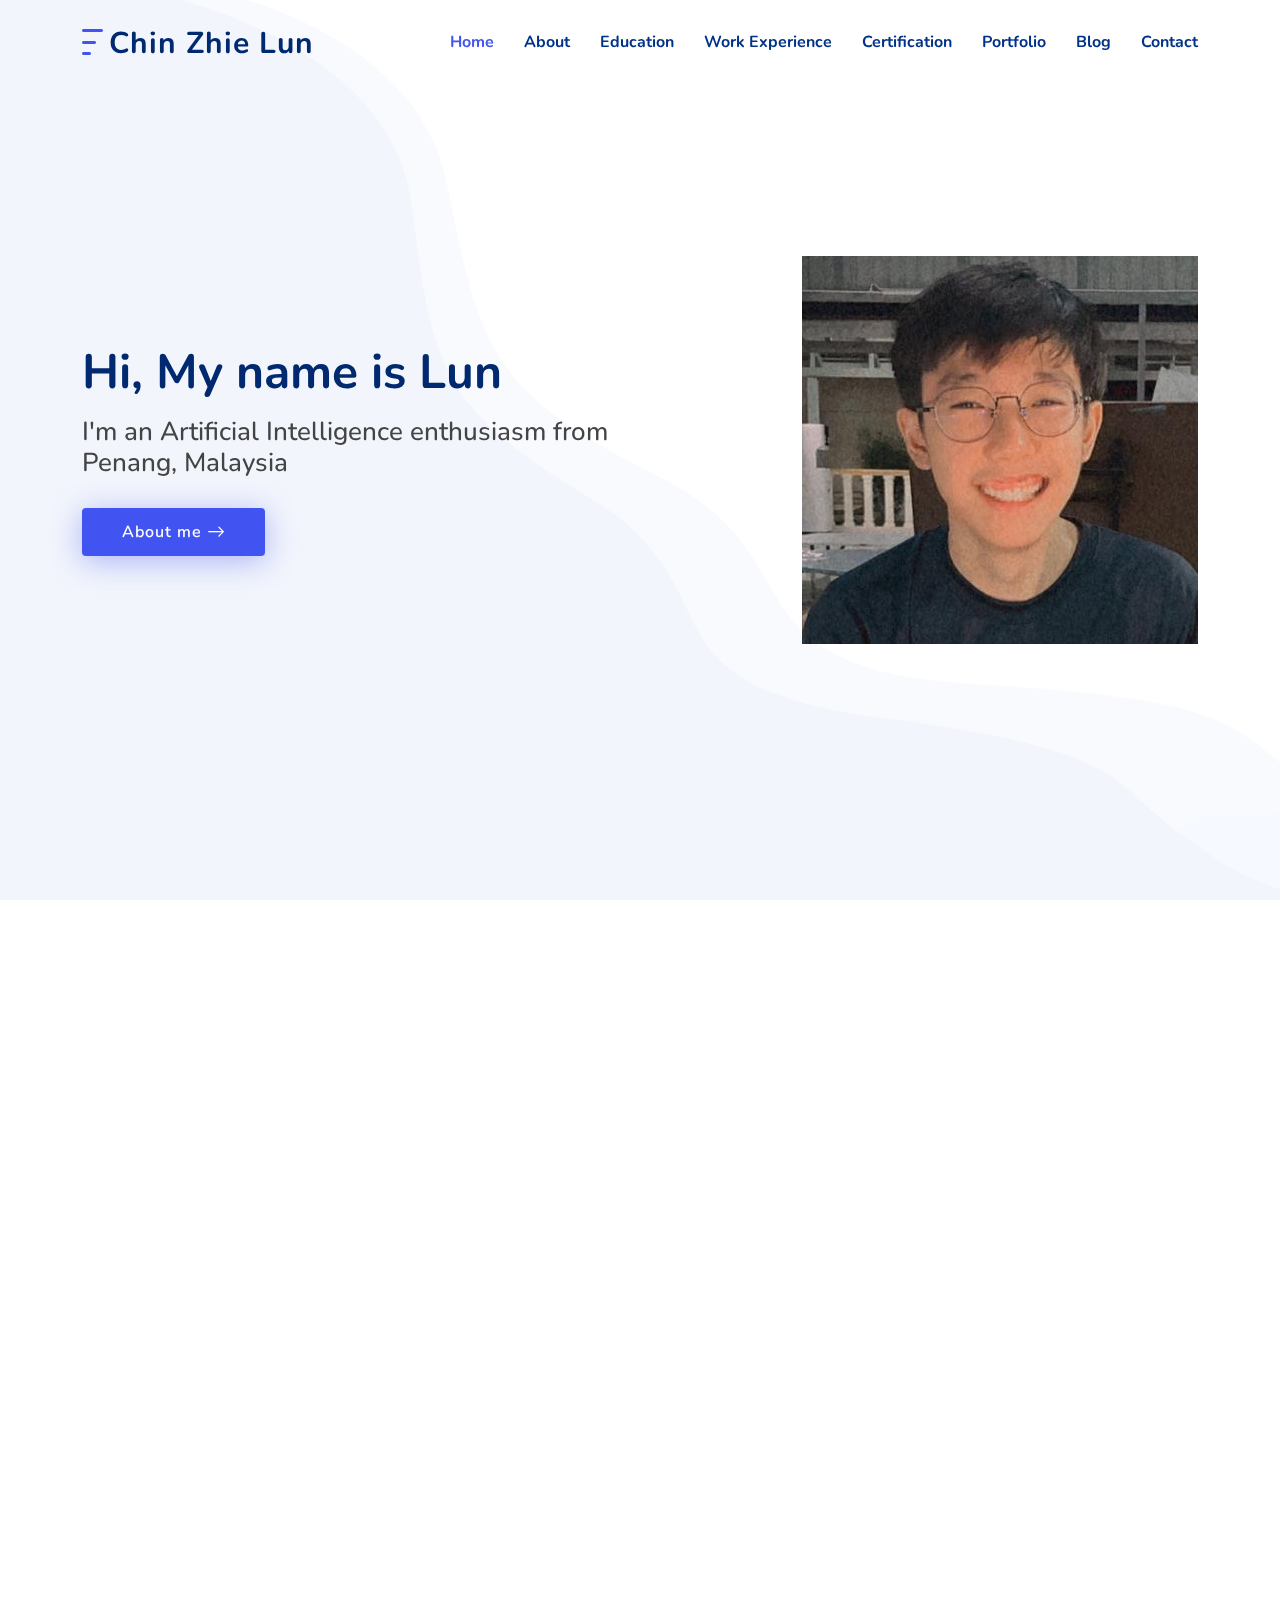
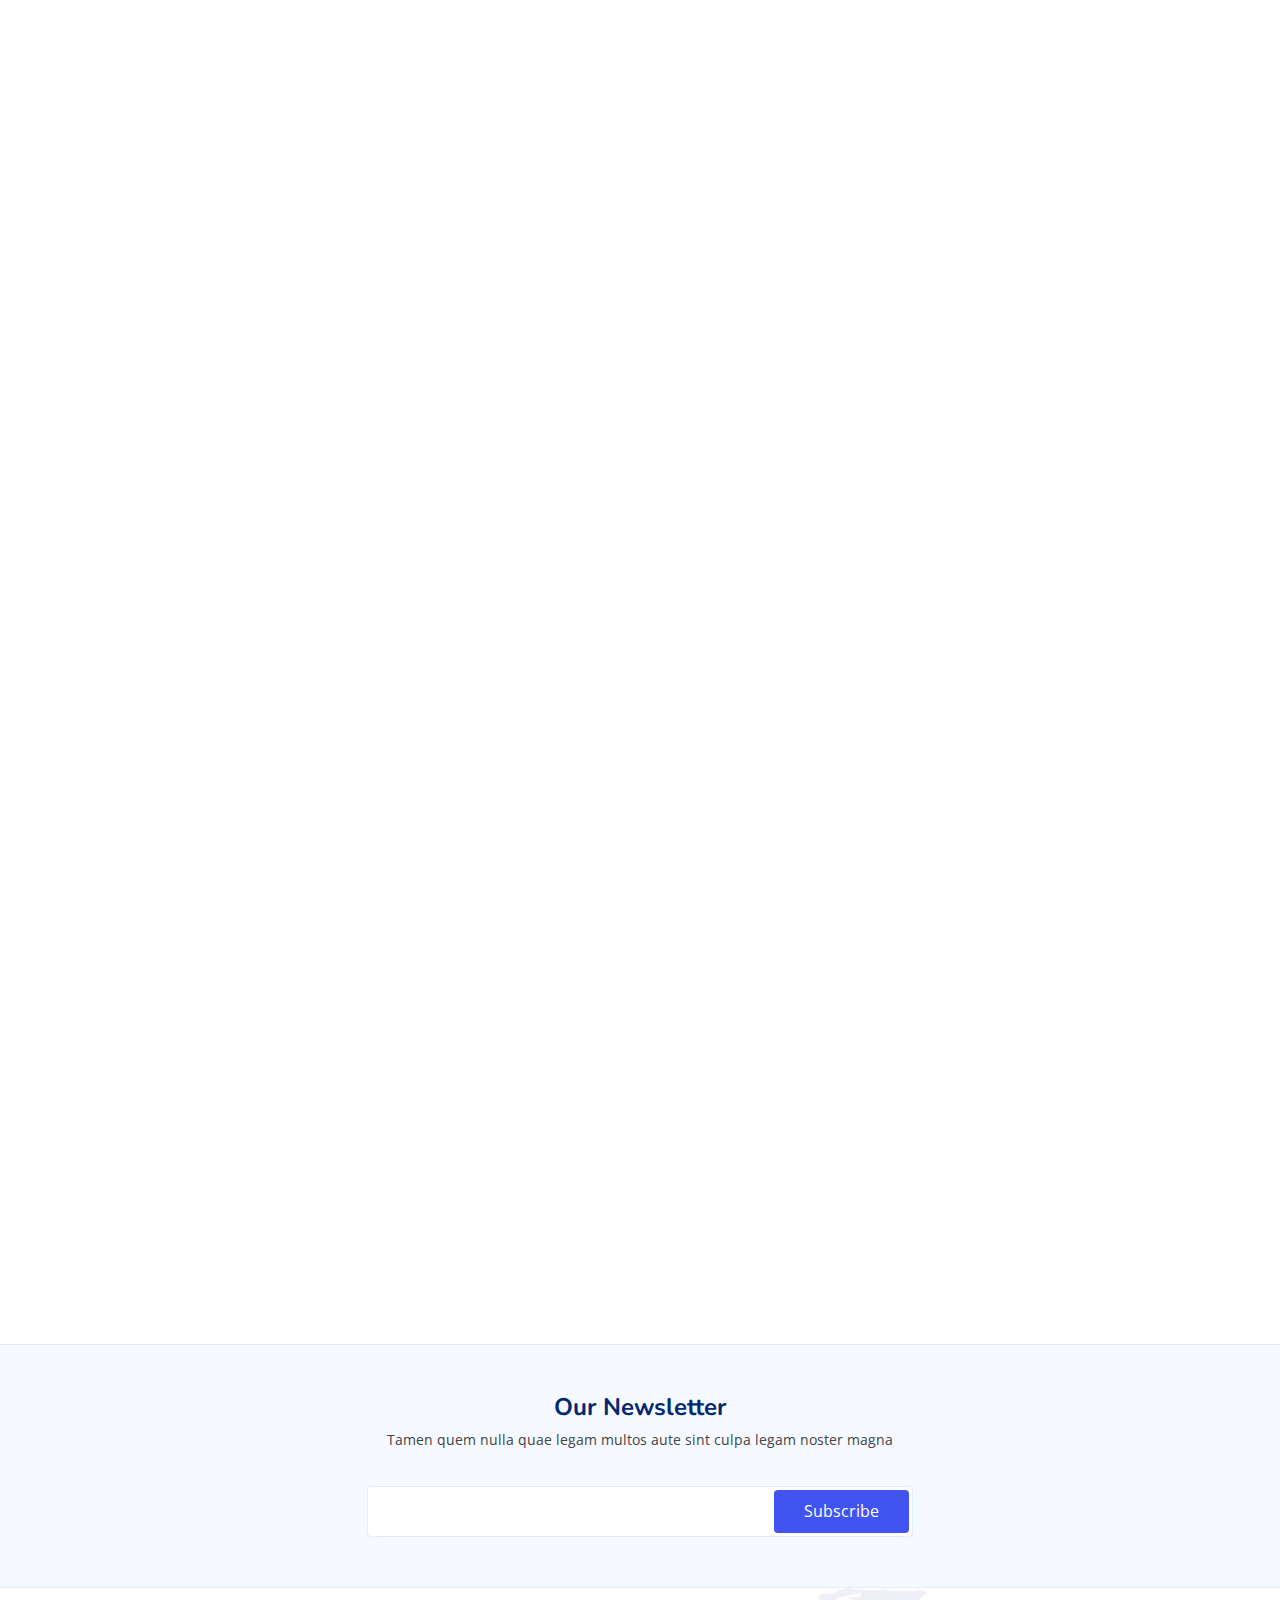
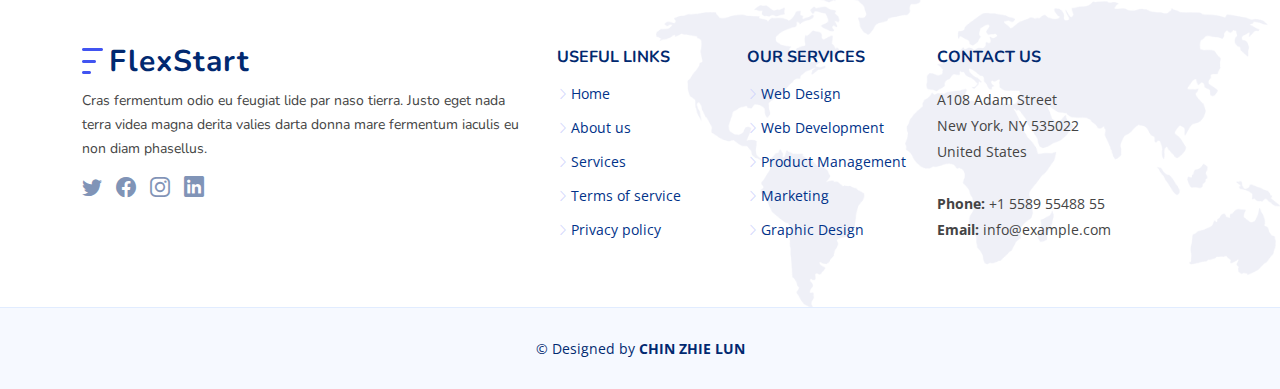
==== commit 28dea8fb: "Working on Education Section" ====
--- a/index.html
+++ b/index.html
@@ -122,12 +122,12 @@
               <p>
                 Currently studying in UM, Bachelor Degree in Computer Science(Artificial Intelligence), having an internship experience in Coder53 as frontend engineer.
               </p>
-              <div class="text-center text-lg-start">
+              <!-- <div class="text-center text-lg-start">
                 <a href="#values" class="btn-read-more d-inline-flex align-items-center justify-content-center align-self-center">
                   <span>Read More</span>
                   <i class="bi bi-arrow-right"></i>
                 </a>
-              </div>
+              </div> -->
             </div>
           </div>
 
@@ -180,10 +180,11 @@
 
       </div> -->
 
-    </section><!-- End Values Section -->
+    <!-- </section> -->
+    <!-- End Values Section -->
 
     <!-- ======= Counts Section ======= -->
-    <section id="counts" class="counts">
+    <!-- <section id="counts" class="counts">
       <div class="container" data-aos="fade-up">
 
         <div class="row gy-4">
@@ -192,7 +193,7 @@
             <div class="count-box">
               <i class="bi bi-emoji-smile"></i>
               <div>
-                <span data-purecounter-start="0" data-purecounter-end="232" data-purecounter-duration="1" class="purecounter"></span>
+                <span data-purecounter-start="0" data-purecounter-end="2320000" data-purecounter-duration="10000" class="purecounter"></span>
                 <p>Happy Clients</p>
               </div>
             </div>
@@ -231,73 +232,33 @@
         </div>
 
       </div>
-    </section><!-- End Counts Section -->
-
-    <!-- ======= Features Section ======= -->
+    </section> -->
+    <!-- End Counts Section -->
+
+    <!-- ======= Edu Section ======= -->
     <section id="features" class="features">
 
       <div class="container" data-aos="fade-up">
 
         <header class="section-header">
-          <h2>Features</h2>
-          <p>Laboriosam et omnis fuga quis dolor direda fara</p>
+          <h2></h2>
+          <p>Education</p>
+          <h3>Kolej Matrikulasi Johor</h3>
+          <h3>Science Stream</h3>
+          <h3>August 2020 - May 2021</h3>
+          <div class="col-lg-6">
+            <div data-aos="fade-up-right">
+            <img src="assets/img/edu-pic1.jpg" class="img-fluid" alt="">
+            </div>
+
+            <div data-aos="fade-down"></div>
+            <img src="assets/img/edu-pic2.jpg" class="pic2" alt="">
+          </div>
+          </div>
         </header>
 
-        <div class="row">
-
-          <div class="col-lg-6">
-            <img src="assets/img/features.png" class="img-fluid" alt="">
-          </div>
-
-          <div class="col-lg-6 mt-5 mt-lg-0 d-flex">
-            <div class="row align-self-center gy-4">
-
-              <div class="col-md-6" data-aos="zoom-out" data-aos-delay="200">
-                <div class="feature-box d-flex align-items-center">
-                  <i class="bi bi-check"></i>
-                  <h3>Eos aspernatur rem</h3>
-                </div>
-              </div>
-
-              <div class="col-md-6" data-aos="zoom-out" data-aos-delay="300">
-                <div class="feature-box d-flex align-items-center">
-                  <i class="bi bi-check"></i>
-                  <h3>Facilis neque ipsa</h3>
-                </div>
-              </div>
-
-              <div class="col-md-6" data-aos="zoom-out" data-aos-delay="400">
-                <div class="feature-box d-flex align-items-center">
-                  <i class="bi bi-check"></i>
-                  <h3>Volup amet voluptas</h3>
-                </div>
-              </div>
-
-              <div class="col-md-6" data-aos="zoom-out" data-aos-delay="500">
-                <div class="feature-box d-flex align-items-center">
-                  <i class="bi bi-check"></i>
-                  <h3>Rerum omnis sint</h3>
-                </div>
-              </div>
-
-              <div class="col-md-6" data-aos="zoom-out" data-aos-delay="600">
-                <div class="feature-box d-flex align-items-center">
-                  <i class="bi bi-check"></i>
-                  <h3>Alias possimus</h3>
-                </div>
-              </div>
-
-              <div class="col-md-6" data-aos="zoom-out" data-aos-delay="700">
-                <div class="feature-box d-flex align-items-center">
-                  <i class="bi bi-check"></i>
-                  <h3>Repellendus mollitia</h3>
-                </div>
-              </div>
-
-            </div>
-          </div>
-
-        </div> <!-- / row -->
+        
+         <!-- / row -->
 
         <!-- Feature Tabs -->
         <div class="row feture-tabs" data-aos="fade-up">
--- a/assets/css/style.css
+++ b/assets/css/style.css
@@ -42,6 +42,7 @@
 .section-header {
   text-align: center;
   padding-bottom: 40px;
+  
 }
 
 .section-header h2 {
@@ -52,9 +53,20 @@
   color: #4154f1;
   text-transform: uppercase;
 }
+.section-header h3 {
+  font-size: 18px;
+  text-align:left;
+  
+  letter-spacing: 1px;
+  font-weight: 700;
+  margin-left: 100px;
+  color: #4154f1;
+  text-transform: uppercase;
+}
 
 .section-header p {
   margin: 10px 0 0 0;
+  margin-bottom:50px;
   padding: 0;
   font-size: 38px;
   line-height: 42px;
@@ -638,7 +650,7 @@
 }
 
 /*--------------------------------------------------------------
-# Features
+# Edu
 --------------------------------------------------------------*/
 .features .feature-box {
   padding: 24px 20px;
@@ -761,6 +773,19 @@
   font-size: 15px;
   color: #848484;
 }
+
+.features .container img{
+
+    max-height: 400px;
+    margin-right: 0px;
+  
+}
+img.pic2{
+  padding-left: 700px;
+  padding-top:0;
+  
+}
+
 
 /*--------------------------------------------------------------
 # Services
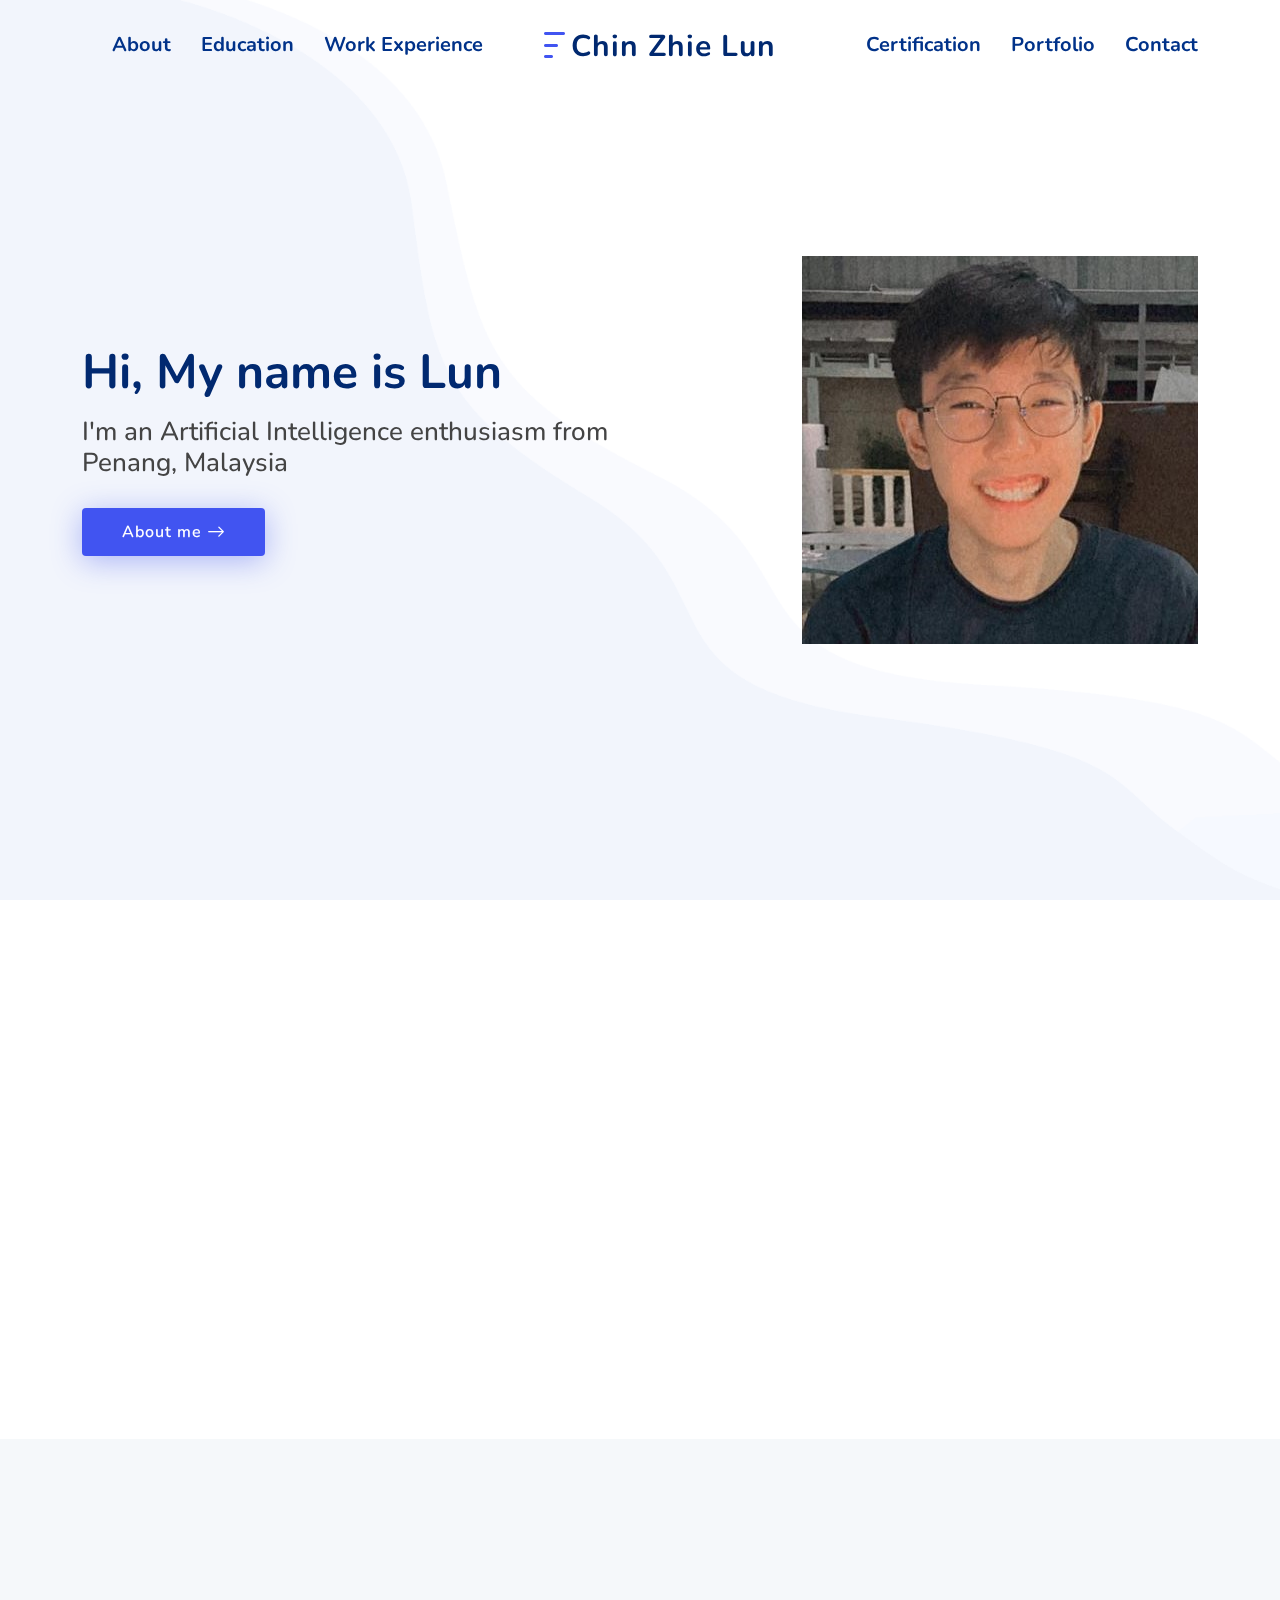
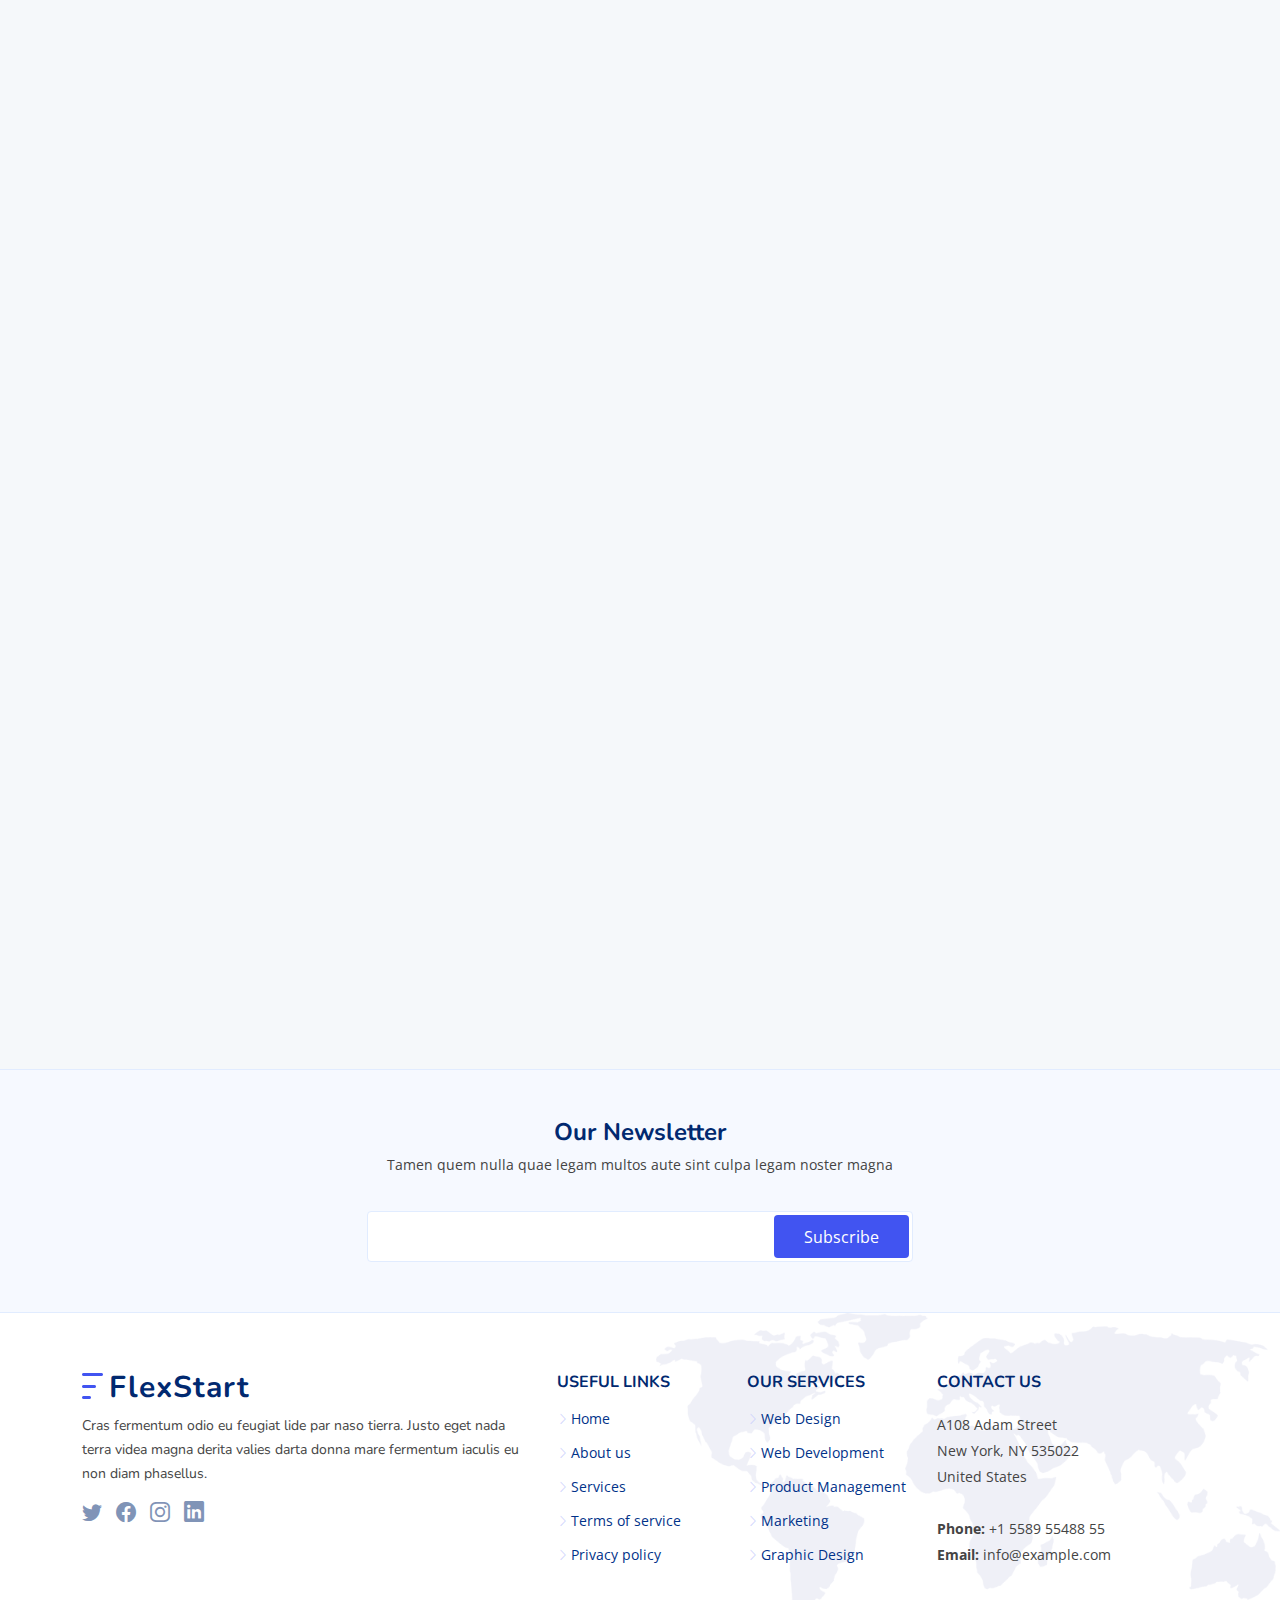
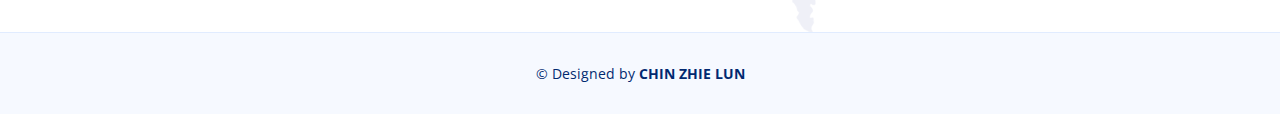
==== commit 424a502f: "Updated Education & Work & Cert Sections" ====
--- a/index.html
+++ b/index.html
@@ -42,6 +42,15 @@
   <header id="header" class="header fixed-top">
     <div class="container-fluid container-xl d-flex align-items-center justify-content-between">
 
+      <nav id="navbar" class="navbar">
+        <ul>
+          
+          <li><a class="nav-link scrollto" href="#about">About</a></li>
+          <li><a class="nav-link scrollto" href="#features">Education</a></li>
+          <li><a class="nav-link scrollto" href="#services">Work Experience</a></li>
+          </ul>
+          </nav>
+
       <a href="index.html" class="logo d-flex align-items-center">
         <img src="assets/img/logo.png" alt="">
         <span>Chin Zhie Lun</span>
@@ -49,14 +58,12 @@
 
       <nav id="navbar" class="navbar">
         <ul>
-          <li><a class="nav-link scrollto active" href="#hero">Home</a></li>
-          <li><a class="nav-link scrollto" href="#about">About</a></li>
-          <li><a class="nav-link scrollto" href="#about">Education</a></li>
-          <li><a class="nav-link scrollto" href="#about">Work Experience</a></li>
-          <li><a class="nav-link scrollto" href="#about">Certification</a></li>
+      
+          
+          <li><a class="nav-link scrollto" href="#portfolio">Certification</a></li>
           <li><a class="nav-link scrollto" href="#portfolio">Portfolio</a></li>
           
-          <li><a href="blog.html">Blog</a></li>
+        
           <!-- <li class="dropdown"><a href="#"><span>Drop Down</span> <i class="bi bi-chevron-down"></i></a>
             <ul>
               <li><a href="#">Drop Down 1</a></li>
@@ -241,19 +248,25 @@
       <div class="container" data-aos="fade-up">
 
         <header class="section-header">
-          <h2></h2>
+         
           <p>Education</p>
-          <h3>Kolej Matrikulasi Johor</h3>
+          <h3 style="font-weight: 600;">Kolej Matrikulasi Johor</h3>
           <h3>Science Stream</h3>
           <h3>August 2020 - May 2021</h3>
           <div class="col-lg-6">
-            <div data-aos="fade-up-right">
+            <!-- <div data-aos="fade-up-right">
             <img src="assets/img/edu-pic1.jpg" class="img-fluid" alt="">
             </div>
 
             <div data-aos="fade-down"></div>
             <img src="assets/img/edu-pic2.jpg" class="pic2" alt="">
-          </div>
+          </div> -->
+
+          <br><br><br><br><br>
+          
+          <h3 style="font-weight: 600;">Chung Ling High School Penang</h3>
+          <h3>Computer Science</h3>
+          <h3>Jan 2014 - Nov 2019</h3>
           </div>
         </header>
 
@@ -261,12 +274,12 @@
          <!-- / row -->
 
         <!-- Feature Tabs -->
-        <div class="row feture-tabs" data-aos="fade-up">
+        <!-- <div class="row feture-tabs" data-aos="fade-up">
           <div class="col-lg-6">
-            <h3>Neque officiis dolore maiores et exercitationem quae est seda lidera pat claero</h3>
+            <h3>Neque officiis dolore maiores et exercitationem quae est seda lidera pat claero</h3> -->
 
             <!-- Tabs -->
-            <ul class="nav nav-pills mb-3">
+            <!-- <ul class="nav nav-pills mb-3">
               <li>
                 <a class="nav-link active" data-bs-toggle="pill" href="#tab1">Saepe fuga</a>
               </li>
@@ -276,10 +289,11 @@
               <li>
                 <a class="nav-link" data-bs-toggle="pill" href="#tab3">Corrupti</a>
               </li>
-            </ul><!-- End Tabs -->
+            </ul> -->
+            <!-- End Tabs -->
 
             <!-- Tab Content -->
-            <div class="tab-content">
+            <!-- <div class="tab-content">
 
               <div class="tab-pane fade show active" id="tab1">
                 <p>Consequuntur inventore voluptates consequatur aut vel et. Eos doloribus expedita. Sapiente atque consequatur minima nihil quae aspernatur quo suscipit voluptatem.</p>
@@ -293,9 +307,10 @@
                   <h4>Incidunt non veritatis illum ea ut nisi</h4>
                 </div>
                 <p>Non quod totam minus repellendus autem sint velit. Rerum debitis facere soluta tenetur. Iure molestiae assumenda sunt qui inventore eligendi voluptates nisi at. Dolorem quo tempora. Quia et perferendis.</p>
-              </div><!-- End Tab 1 Content -->
-
-              <div class="tab-pane fade show" id="tab2">
+              </div> -->
+              <!-- End Tab 1 Content -->
+
+              <!-- <div class="tab-pane fade show" id="tab2">
                 <p>Consequuntur inventore voluptates consequatur aut vel et. Eos doloribus expedita. Sapiente atque consequatur minima nihil quae aspernatur quo suscipit voluptatem.</p>
                 <div class="d-flex align-items-center mb-2">
                   <i class="bi bi-check2"></i>
@@ -307,9 +322,10 @@
                   <h4>Incidunt non veritatis illum ea ut nisi</h4>
                 </div>
                 <p>Non quod totam minus repellendus autem sint velit. Rerum debitis facere soluta tenetur. Iure molestiae assumenda sunt qui inventore eligendi voluptates nisi at. Dolorem quo tempora. Quia et perferendis.</p>
-              </div><!-- End Tab 2 Content -->
-
-              <div class="tab-pane fade show" id="tab3">
+              </div> -->
+              <!-- End Tab 2 Content -->
+
+              <!-- <div class="tab-pane fade show" id="tab3">
                 <p>Consequuntur inventore voluptates consequatur aut vel et. Eos doloribus expedita. Sapiente atque consequatur minima nihil quae aspernatur quo suscipit voluptatem.</p>
                 <div class="d-flex align-items-center mb-2">
                   <i class="bi bi-check2"></i>
@@ -321,20 +337,22 @@
                   <h4>Incidunt non veritatis illum ea ut nisi</h4>
                 </div>
                 <p>Non quod totam minus repellendus autem sint velit. Rerum debitis facere soluta tenetur. Iure molestiae assumenda sunt qui inventore eligendi voluptates nisi at. Dolorem quo tempora. Quia et perferendis.</p>
-              </div><!-- End Tab 3 Content -->
-
-            </div>
-
-          </div>
-
-          <div class="col-lg-6">
+              </div> -->
+              <!-- End Tab 3 Content -->
+
+            </div>
+
+          </div>
+
+          <!-- <div class="col-lg-6">
             <img src="assets/img/features-2.png" class="img-fluid" alt="">
           </div>
 
-        </div><!-- End Feature Tabs -->
+        </div> -->
+        <!-- End Feature Tabs -->
 
         <!-- Feature Icons -->
-        <div class="row feature-icons" data-aos="fade-up">
+        <!-- <div class="row feature-icons" data-aos="fade-up">
           <h3>Ratione mollitia eos ab laudantium rerum beatae quo</h3>
 
           <div class="row">
@@ -399,77 +417,38 @@
 
           </div>
 
-        </div><!-- End Feature Icons -->
-
-      </div>
-
-    </section>End Features Section
-
-    <!-- ======= Services Section ======= -->
+        </div> -->
+        <!-- End Feature Icons -->
+
+      <!-- </div>
+
+    </section> -->
+
+    <!-- ======= Work Experience Section ======= -->
     <section id="services" class="services">
 
       <div class="container" data-aos="fade-up">
 
         <header class="section-header">
          
-          <p>Stay In Touch With me</p>
+          <p>Work Experience</p>
         </header>
 
         <div class="row gy-4">
 
           <div class="col-lg-4 col-md-6" data-aos="fade-up" data-aos-delay="200">
             <div class="service-box blue">
-              <i class="ri-discuss-line icon"></i>
-              <h3>Nesciunt Mete</h3>
-              <p>Provident nihil minus qui consequatur non omnis maiores. Eos accusantium minus dolores iure perferendis tempore et consequatur.</p>
-              <a href="#" class="read-more"><span>Read More</span> <i class="bi bi-arrow-right"></i></a>
-            </div>
-          </div>
-
-          <div class="col-lg-4 col-md-6" data-aos="fade-up" data-aos-delay="300">
-            <div class="service-box orange">
-              <i class="ri-discuss-line icon"></i>
-              <h3>Eosle Commodi</h3>
-              <p>Ut autem aut autem non a. Sint sint sit facilis nam iusto sint. Libero corrupti neque eum hic non ut nesciunt dolorem.</p>
-              <a href="#" class="read-more"><span>Read More</span> <i class="bi bi-arrow-right"></i></a>
-            </div>
-          </div>
-
-          <div class="col-lg-4 col-md-6" data-aos="fade-up" data-aos-delay="400">
-            <div class="service-box green">
-              <i class="ri-discuss-line icon"></i>
-              <h3>Ledo Markt</h3>
-              <p>Ut excepturi voluptatem nisi sed. Quidem fuga consequatur. Minus ea aut. Vel qui id voluptas adipisci eos earum corrupti.</p>
-              <a href="#" class="read-more"><span>Read More</span> <i class="bi bi-arrow-right"></i></a>
-            </div>
-          </div>
-
-          <div class="col-lg-4 col-md-6" data-aos="fade-up" data-aos-delay="500">
-            <div class="service-box red">
-              <i class="ri-discuss-line icon"></i>
-              <h3>Asperiores Commodi</h3>
-              <p>Non et temporibus minus omnis sed dolor esse consequatur. Cupiditate sed error ea fuga sit provident adipisci neque.</p>
-              <a href="#" class="read-more"><span>Read More</span> <i class="bi bi-arrow-right"></i></a>
-            </div>
-          </div>
-
-          <div class="col-lg-4 col-md-6" data-aos="fade-up" data-aos-delay="600">
-            <div class="service-box purple">
-              <i class="ri-discuss-line icon"></i>
-              <h3>Velit Doloremque.</h3>
-              <p>Cumque et suscipit saepe. Est maiores autem enim facilis ut aut ipsam corporis aut. Sed animi at autem alias eius labore.</p>
-              <a href="#" class="read-more"><span>Read More</span> <i class="bi bi-arrow-right"></i></a>
-            </div>
-          </div>
-
-          <div class="col-lg-4 col-md-6" data-aos="fade-up" data-aos-delay="700">
-            <div class="service-box pink">
-              <i class="ri-discuss-line icon"></i>
-              <h3>Dolori Architecto</h3>
-              <p>Hic molestias ea quibusdam eos. Fugiat enim doloremque aut neque non et debitis iure. Corrupti recusandae ducimus enim.</p>
-              <a href="#" class="read-more"><span>Read More</span> <i class="bi bi-arrow-right"></i></a>
-            </div>
-          </div>
+              <img src="assets/img/coder53.png">
+              <h3>Front End </h3>
+              <h3>Software Engineer</h3>
+              <p>Internship</p>
+              <p>May 2021 - Present</p>
+              
+            </div>
+          </div>
+
+          
+          
 
         </div>
 
@@ -478,16 +457,180 @@
     </section><!-- End Services Section -->
 
     <!-- ======= Pricing Section ======= -->
-    <section id="pricing" class="pricing">
+    <section id="portfolio" class="portfolio">
 
       <div class="container" data-aos="fade-up">
 
         <header class="section-header">
-          <h2>Pricing</h2>
-          <p>Check our Pricing</p>
+          <h2></h2>
+          <p>Certification</p>
+
+          <div class="row" data-aos="fade-up" data-aos-delay="100">
+            <div class="col-lg-12 d-flex justify-content-center">
+              <ul id="portfolio-flters">
+                <li data-filter="*" class="filter-active">All</li>
+                <li data-filter=".filter-IT">IT Support</li>
+                <li data-filter=".filter-UX">UX Design</li>
+                <li data-filter=".filter-PM">Project Management</li>
+                <li data-filter=".filter-Soft">Soft Skills</li>
+                
+              </ul>
+            </div>
+          </div>
+
+          <div class="row gy-4 portfolio-container" data-aos="fade-up" data-aos-delay="200">
+
+            <div class="col-lg-4 col-md-6 portfolio-item filter-UX">
+              <div class="portfolio-wrap">
+                
+                <img src="assets/img/0001.jpg" class="img-fluid" alt="">
+                <div class="portfolio-info">
+                  <h4>Build Wireframes and Low-Fidelity Prototypes</h4>
+                  <p>Google</p>
+                  <div class="portfolio-links">
+                    
+                    <a href="assets/img/0001.jpg" data-gallery="portfolioGallery" class="portfokio-lightbox" title="Follow the design process: empathize with users, define pain points, ideate solutions, create wireframes and prototypes, test and iterate on designs"><i class="bi bi-plus"></i></a>
+                    <a target="_blank" href="https://www.coursera.org/account/accomplishments/certificate/KKYAAQXX9HYN" title="More Details"><i class="bi bi-link"></i></a>
+                  </a>
+                  </div>
+                </div>
+              </div>
+            </div>
+            
+
+           
+
+              <div class="col-lg-4 col-md-6 portfolio-item filter-IT">
+                <div class="portfolio-wrap">
+                  
+                  <img src="assets/img/0003.jpg" class="img-fluid" alt="">
+                  <div class="portfolio-info">
+                    <h4>Build Wireframes and Low-Fidelity Prototypes</h4>
+                    <p>Google</p>
+                    <div class="portfolio-links">
+                      
+                      <a href="assets/img/0003.jpg" data-gallery="portfolioGallery" class="portfokio-lightbox" title="Follow the design process: empathize with users, define pain points, ideate solutions, create wireframes and prototypes, test and iterate on designs"><i class="bi bi-plus"></i></a>
+                      <a target="_blank" href="https://www.coursera.org/account/accomplishments/certificate/KKYAAQXX9HYN" title="More Details"><i class="bi bi-link"></i></a>
+                    </a>
+                    </div>
+                  </div>
+                </div>
+              </div>
+
+
+              <div class="col-lg-4 col-md-6 portfolio-item filter-IT">
+                <div class="portfolio-wrap">
+                  
+                  <img src="assets/img/0004.jpg" class="img-fluid" alt="">
+                  <div class="portfolio-info">
+                    <h4>Build Wireframes and Low-Fidelity Prototypes</h4>
+                    <p>Google</p>
+                    <div class="portfolio-links">
+                      
+                      <a href="assets/img/0004.jpg" data-gallery="portfolioGallery" class="portfokio-lightbox" title="Follow the design process: empathize with users, define pain points, ideate solutions, create wireframes and prototypes, test and iterate on designs"><i class="bi bi-plus"></i></a>
+                      <a target="_blank" href="https://www.coursera.org/account/accomplishments/certificate/KKYAAQXX9HYN" title="More Details"><i class="bi bi-link"></i></a>
+                    </a>
+                    </div>
+                  </div>
+                </div>
+              </div>
+
+              <div class="col-lg-4 col-md-6 portfolio-item filter-app">
+                <div class="portfolio-wrap">
+                  
+                  <img src="assets/img/0005.jpg" class="img-fluid" alt="">
+                  <div class="portfolio-info">
+                    <h4>Build Wireframes and Low-Fidelity Prototypes</h4>
+                    <p>Google</p>
+                    <div class="portfolio-links">
+                      
+                      <a href="assets/img/0005.jpg" data-gallery="portfolioGallery" class="portfokio-lightbox" title="Follow the design process: empathize with users, define pain points, ideate solutions, create wireframes and prototypes, test and iterate on designs"><i class="bi bi-plus"></i></a>
+                      <a target="_blank" href="https://www.coursera.org/account/accomplishments/certificate/KKYAAQXX9HYN" title="More Details"><i class="bi bi-link"></i></a>
+                    </a>
+                    </div>
+                  </div>
+                </div>
+              </div>
+
+              <div class="col-lg-4 col-md-6 portfolio-item filter-app">
+                <div class="portfolio-wrap">
+                  
+                  <img src="assets/img/0006.jpg" class="img-fluid" alt="">
+                  <div class="portfolio-info">
+                    <h4>Build Wireframes and Low-Fidelity Prototypes</h4>
+                    <p>Google</p>
+                    <div class="portfolio-links">
+                      
+                      <a href="assets/img/0006.jpg" data-gallery="portfolioGallery" class="portfokio-lightbox" title="Follow the design process: empathize with users, define pain points, ideate solutions, create wireframes and prototypes, test and iterate on designs"><i class="bi bi-plus"></i></a>
+                      <a target="_blank" href="https://www.coursera.org/account/accomplishments/certificate/KKYAAQXX9HYN" title="More Details"><i class="bi bi-link"></i></a>
+                    </a>
+                    </div>
+                  </div>
+                </div>
+              </div>
+
+
+              <div class="col-lg-4 col-md-6 portfolio-item filter-app">
+                <div class="portfolio-wrap">
+                  
+                  <img src="assets/img/0007.jpg" class="img-fluid" alt="">
+                  <div class="portfolio-info">
+                    <h4>Build Wireframes and Low-Fidelity Prototypes</h4>
+                    <p>Google</p>
+                    <div class="portfolio-links">
+                      
+                      <a href="assets/img/0007.jpg" data-gallery="portfolioGallery" class="portfokio-lightbox" title="Follow the design process: empathize with users, define pain points, ideate solutions, create wireframes and prototypes, test and iterate on designs"><i class="bi bi-plus"></i></a>
+                      <a target="_blank" href="https://www.coursera.org/account/accomplishments/certificate/KKYAAQXX9HYN" title="More Details"><i class="bi bi-link"></i></a>
+                    </a>
+                    </div>
+                  </div>
+                </div>
+              </div>
+
+
+              <div class="col-lg-4 col-md-6 portfolio-item filter-app">
+                <div class="portfolio-wrap">
+                  
+                  <img src="assets/img/0008.jpg" class="img-fluid" alt="">
+                  <div class="portfolio-info">
+                    <h4>Build Wireframes and Low-Fidelity Prototypes</h4>
+                    <p>Google</p>
+                    <div class="portfolio-links">
+                      
+                      <a href="assets/img/0008.jpg" data-gallery="portfolioGallery" class="portfokio-lightbox" title="Follow the design process: empathize with users, define pain points, ideate solutions, create wireframes and prototypes, test and iterate on designs"><i class="bi bi-plus"></i></a>
+                      <a target="_blank" href="https://www.coursera.org/account/accomplishments/certificate/KKYAAQXX9HYN" title="More Details"><i class="bi bi-link"></i></a>
+                    </a>
+                    </div>
+                  </div>
+                </div>
+              </div>
+
+
+              <div class="col-lg-4 col-md-6 portfolio-item filter-app">
+                <div class="portfolio-wrap">
+                  
+                  <img src="assets/img/0002.jpg" class="img-fluid" alt="">
+                  <div class="portfolio-info">
+                    <h4>Build Wireframes and Low-Fidelity Prototypes</h4>
+                    <p>UNI</p>
+                    <div class="portfolio-links">
+                      
+                      <a href="assets/img/0002.jpg" data-gallery="portfolioGallery" class="portfokio-lightbox" title="Follow the design process: empathize with users, define pain points, ideate solutions, create wireframes and prototypes, test and iterate on designs"><i class="bi bi-plus"></i></a>
+                      <a target="_blank" href="https://www.coursera.org/account/accomplishments/certificate/KKYAAQXX9HYN" title="More Details"><i class="bi bi-link"></i></a>
+                    </a>
+                    </div>
+                  </div>
+                </div>
+              </div>
+
+
+
+
+              </div>
+
         </header>
 
-        <div class="row gy-4" data-aos="fade-left">
+        <!-- <div class="row gy-4" data-aos="fade-left">
 
           <div class="col-lg-3 col-md-6" data-aos="zoom-in" data-aos-delay="100">
             <div class="box">
@@ -554,10 +697,10 @@
             </div>
           </div>
 
-        </div>
-
-      </div>
-
+        </div> -->
+
+      
+    </div>
     </section><!-- End Pricing Section -->
 
     <!-- ======= F.A.Q Section ======= -->
--- a/assets/css/style.css
+++ b/assets/css/style.css
@@ -233,9 +233,9 @@
   display: flex;
   align-items: center;
   justify-content: space-between;
-  padding: 10px 0 10px 30px;
+  padding: 10px 0px 10px 30px;
   font-family: "Nunito", sans-serif;
-  font-size: 16px;
+  font-size: 20px;
   font-weight: 700;
   color: #013289;
   white-space: nowrap;
@@ -652,6 +652,38 @@
 /*--------------------------------------------------------------
 # Edu
 --------------------------------------------------------------*/
+.features{
+  background-color: #F5F8FA;
+  
+}
+.features .container .section-header h3{
+  font-size:20px;
+  color:black;
+  font-family: var(--h5-font-family);
+
+    font-style: var(--h5-font-style);
+    font-weight:11;
+    line-height: var(--h5-line-height);
+
+    -webkit-text-decoration: var(--h5-text-decoration);
+    text-decoration: var(--h5-text-decoration);
+    text-transform: var(--h5-text-transform);
+    letter-spacing: var(--h5-letter-spacing);
+}
+
+.features .container .section-header h4{
+  color:black;
+  font-family: var(--h5-font-family);
+    font-size: var(--h5-font-size);
+    font-style: var(--h5-font-style);
+    font-weight: var(--h5-font-weight);
+    line-height: var(--h5-line-height);
+    color: var(--h5-color);
+    -webkit-text-decoration: var(--h5-text-decoration);
+    text-decoration: var(--h5-text-decoration);
+    text-transform: var(--h5-text-transform);
+    letter-spacing: var(--h5-letter-spacing);
+}
 .features .feature-box {
   padding: 24px 20px;
   box-shadow: 0px 0 30px rgba(1, 41, 112, 0.08);
@@ -708,11 +740,15 @@
   font-size: 15px;
   font-weight: 600;
   color: #012970;
-  padding: 12px 0;
-  margin-right: 25px;
+  
+  padding:0px 0px 50px 50px;
+  left:50px;
+  
   margin-bottom: -2px;
   border-radius: 0;
 }
+
+
 
 .features .feture-tabs .nav-link.active {
   color: #4154f1;
@@ -781,8 +817,11 @@
   
 }
 img.pic2{
-  padding-left: 700px;
+  position:absolute;
+  padding-left: 400px;
+  margin-top:140px;
   padding-top:0;
+  top:0px;
   
 }
 
@@ -790,10 +829,25 @@
 /*--------------------------------------------------------------
 # Services
 --------------------------------------------------------------*/
+
+.services{
+  background-color: white;
+}
+
+.services .service-box img{
+  width:100px;
+  height:100px;
+  margin-bottom:30px;
+}
+
+
 .services .service-box {
   box-shadow: 0px 0 30px rgba(1, 41, 112, 0.08);
   height: 100%;
-  padding: 60px 30px;
+  padding: 60px 30px 60px 30px;
+  width:450px;
+  height:430px;
+ 
   text-align: center;
   transition: 0.3s;
   border-radius: 5px;
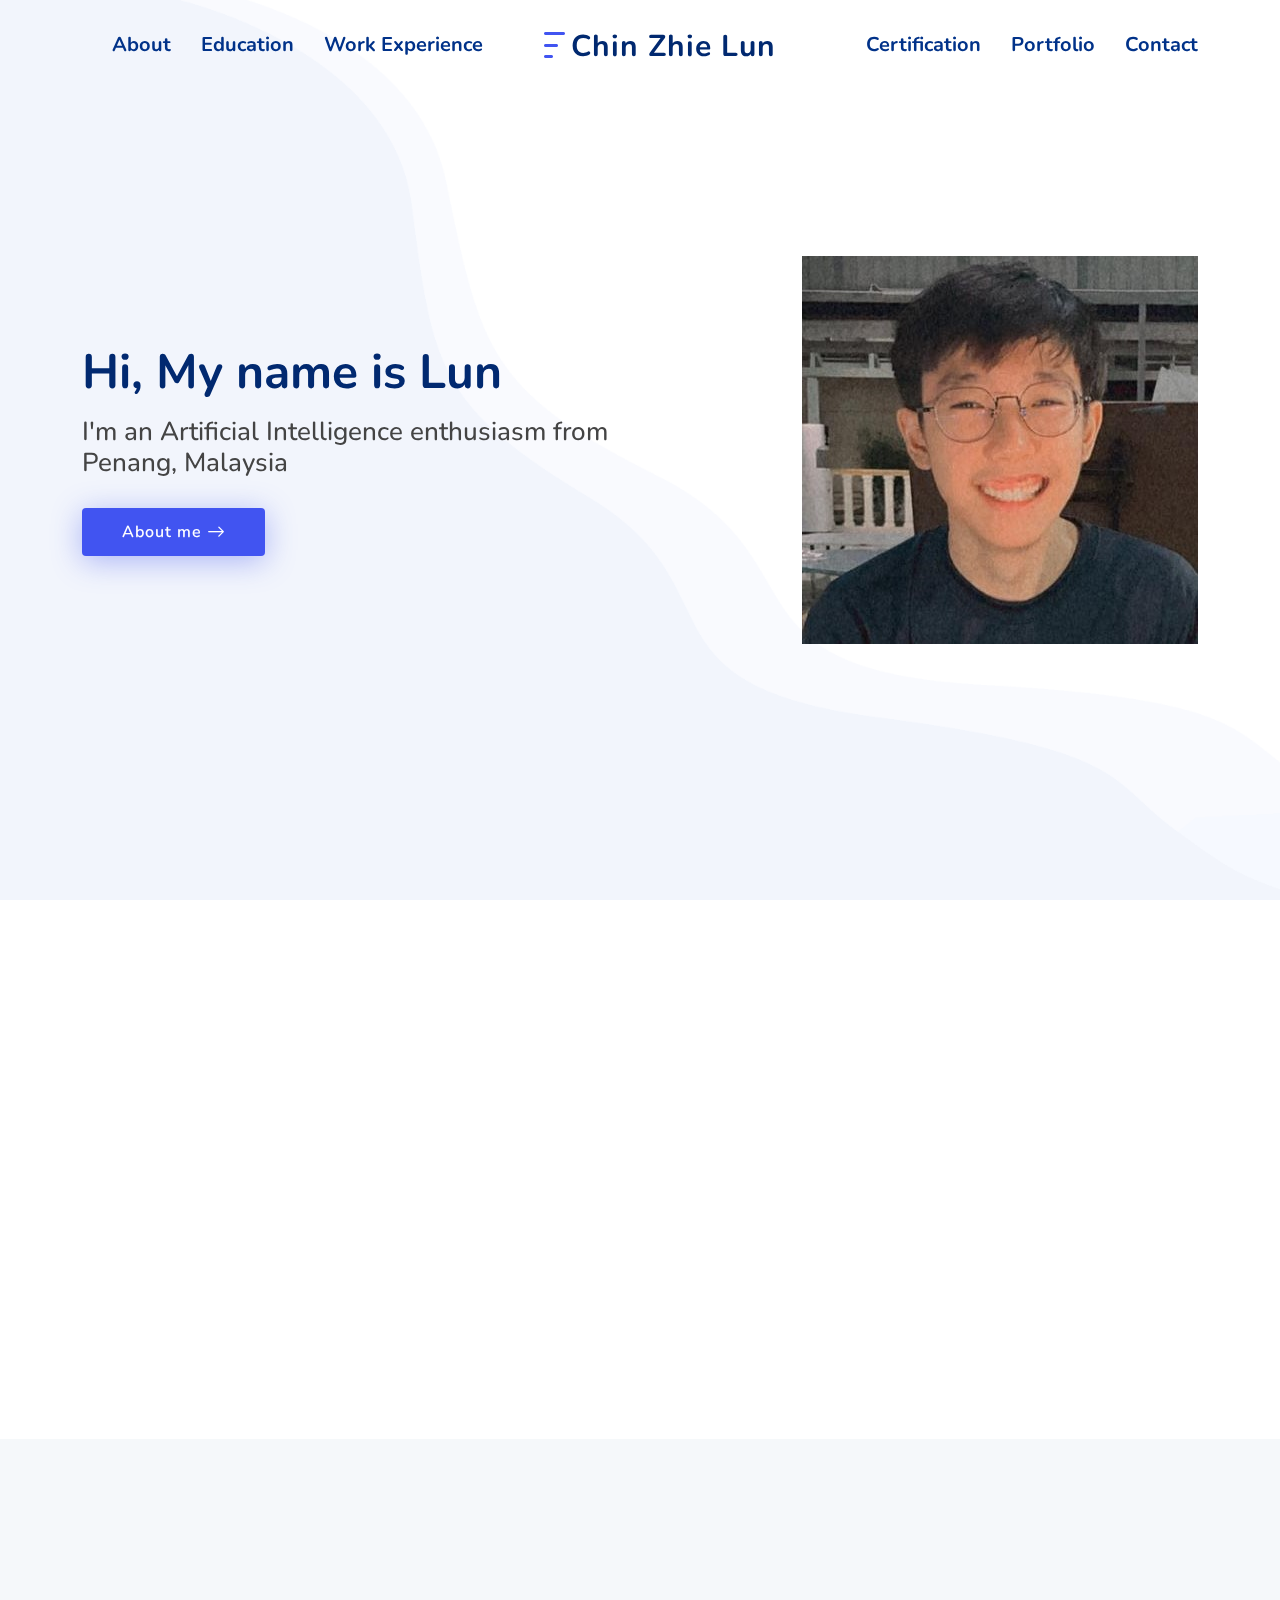
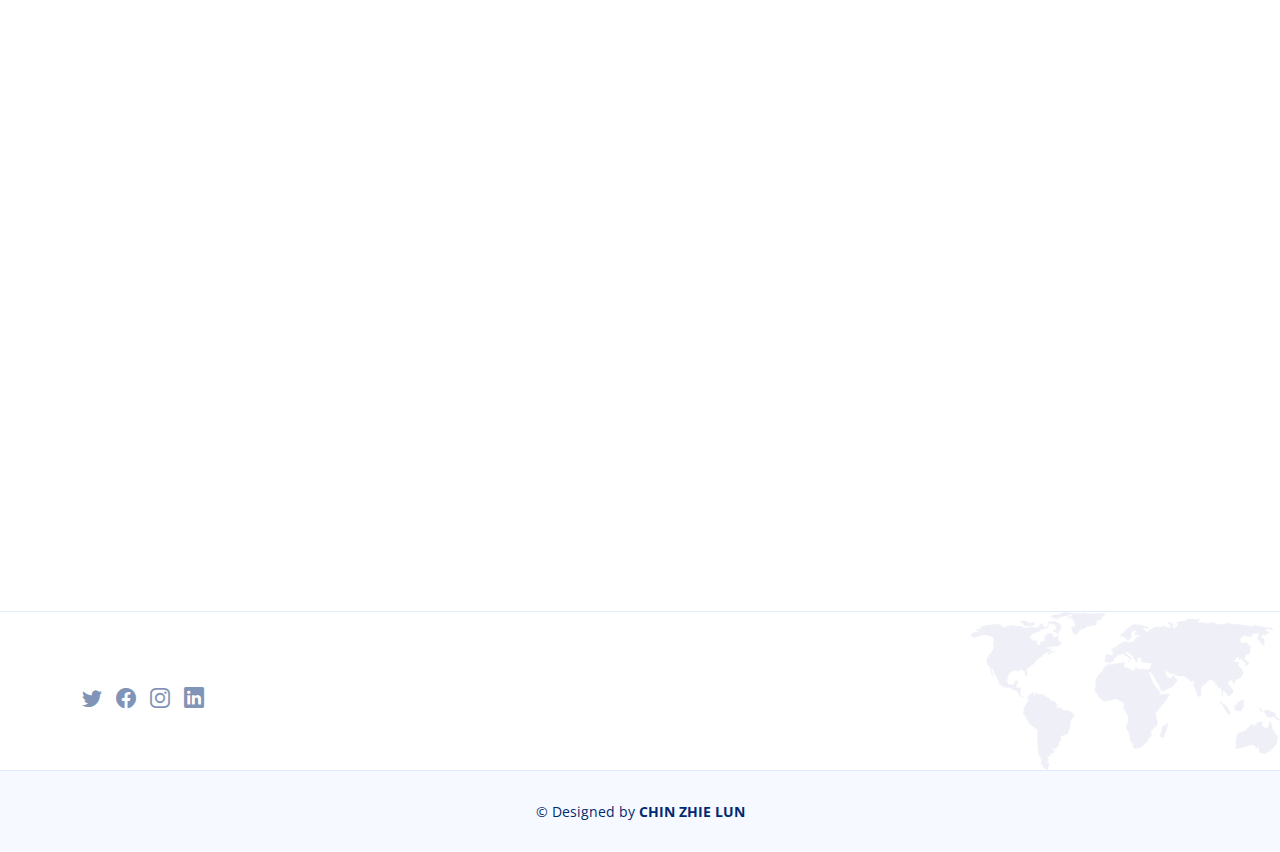
==== commit 97d7ebe7: "Working on Portfolio and contact section" ====
--- a/index.html
+++ b/index.html
@@ -49,6 +49,7 @@
           <li><a class="nav-link scrollto" href="#features">Education</a></li>
           <li><a class="nav-link scrollto" href="#services">Work Experience</a></li>
           </ul>
+          
           </nav>
 
       <a href="index.html" class="logo d-flex align-items-center">
@@ -61,7 +62,7 @@
       
           
           <li><a class="nav-link scrollto" href="#portfolio">Certification</a></li>
-          <li><a class="nav-link scrollto" href="#portfolio">Portfolio</a></li>
+          <li><a class="nav-link scrollto" href="#testimonials">Portfolio</a></li>
           
         
           <!-- <li class="dropdown"><a href="#"><span>Drop Down</span> <i class="bi bi-chevron-down"></i></a>
@@ -420,9 +421,9 @@
         </div> -->
         <!-- End Feature Icons -->
 
-      <!-- </div>
-
-    </section> -->
+       </div>
+
+    </section>
 
     <!-- ======= Work Experience Section ======= -->
     <section id="services" class="services">
@@ -704,7 +705,7 @@
     </section><!-- End Pricing Section -->
 
     <!-- ======= F.A.Q Section ======= -->
-    <section id="faq" class="faq">
+    <!-- <section id="faq" class="faq">
 
       <div class="container" data-aos="fade-up">
 
@@ -714,9 +715,9 @@
         </header>
 
         <div class="row">
-          <div class="col-lg-6">
+          <div class="col-lg-6"> -->
             <!-- F.A.Q List 1-->
-            <div class="accordion accordion-flush" id="faqlist1">
+            <!-- <div class="accordion accordion-flush" id="faqlist1">
               <div class="accordion-item">
                 <h2 class="accordion-header">
                   <button class="accordion-button collapsed" type="button" data-bs-toggle="collapse" data-bs-target="#faq-content-1">
@@ -759,10 +760,10 @@
             </div>
           </div>
 
-          <div class="col-lg-6">
+          <div class="col-lg-6"> -->
 
             <!-- F.A.Q List 2-->
-            <div class="accordion accordion-flush" id="faqlist2">
+            <!-- <div class="accordion accordion-flush" id="faqlist2">
 
               <div class="accordion-item">
                 <h2 class="accordion-header">
@@ -810,10 +811,11 @@
 
       </div>
 
-    </section><!-- End F.A.Q Section -->
+    </section> -->
+    <!-- End F.A.Q Section -->
 
     <!-- ======= Portfolio Section ======= -->
-    <section id="portfolio" class="portfolio">
+    <!-- <section id="portfolio" class="portfolio">
 
       <div class="container" data-aos="fade-up">
 
@@ -965,7 +967,8 @@
 
       </div>
 
-    </section><!-- End Portfolio Section -->
+    </section> -->
+    <!-- End Portfolio Section -->
 
     <!-- ======= Testimonials Section ======= -->
     <section id="testimonials" class="testimonials">
@@ -974,7 +977,7 @@
 
         <header class="section-header">
           <h2>Testimonials</h2>
-          <p>What they are saying about us</p>
+          <p>Projects</p>
         </header>
 
         <div class="testimonials-slider swiper-container" data-aos="fade-up" data-aos-delay="200">
@@ -1069,7 +1072,7 @@
     </section><!-- End Testimonials Section -->
 
     <!-- ======= Team Section ======= -->
-    <section id="team" class="team">
+    <!-- <section id="team" class="team">
 
       <div class="container" data-aos="fade-up">
 
@@ -1160,10 +1163,11 @@
 
       </div>
 
-    </section><!-- End Team Section -->
+    </section> -->
+    <!-- End Team Section -->
 
     <!-- ======= Clients Section ======= -->
-    <section id="clients" class="clients">
+    <!-- <section id="clients" class="clients">
 
       <div class="container" data-aos="fade-up">
 
@@ -1187,10 +1191,11 @@
         </div>
       </div>
 
-    </section><!-- End Clients Section -->
+    </section> -->
+    <!-- End Clients Section -->
 
     <!-- ======= Recent Blog Posts Section ======= -->
-    <section id="recent-blog-posts" class="recent-blog-posts">
+    <!-- <section id="recent-blog-posts" class="recent-blog-posts">
 
       <div class="container" data-aos="fade-up">
 
@@ -1232,7 +1237,8 @@
 
       </div>
 
-    </section><!-- End Recent Blog Posts Section -->
+    </section> -->
+    <!-- End Recent Blog Posts Section -->
 
     <!-- ======= Contact Section ======= -->
     <section id="contact" class="contact">
@@ -1241,7 +1247,7 @@
 
         <header class="section-header">
           <h2>Contact</h2>
-          <p>Contact Us</p>
+          <p>Contact Me</p>
         </header>
 
         <div class="row gy-4">
@@ -1249,34 +1255,35 @@
           <div class="col-lg-6">
 
             <div class="row gy-4">
-              <div class="col-md-6">
+              <!-- <div class="col-md-6">
                 <div class="info-box">
                   <i class="bi bi-geo-alt"></i>
                   <h3>Address</h3>
                   <p>A108 Adam Street,<br>New York, NY 535022</p>
                 </div>
-              </div>
-              <div class="col-md-6">
+              </div> -->
+              <div class="col-md-7">
                 <div class="info-box">
                   <i class="bi bi-telephone"></i>
-                  <h3>Call Us</h3>
-                  <p>+1 5589 55488 55<br>+1 6678 254445 41</p>
-                </div>
-              </div>
+                  <h3>Phone</h3>
+                  <p>+60 1110971916<br></p>
+                </div>
+              </div>
+              
               <div class="col-md-6">
                 <div class="info-box">
                   <i class="bi bi-envelope"></i>
-                  <h3>Email Us</h3>
-                  <p>info@example.com<br>contact@example.com</p>
-                </div>
-              </div>
-              <div class="col-md-6">
+                  <h3>Email</h3>
+                  <p>zhielun999@gmail.com<br>zhielun.chin@gameconomy.tech</p>
+                </div>
+              </div>
+              <!-- <div class="col-md-6">
                 <div class="info-box">
                   <i class="bi bi-clock"></i>
                   <h3>Open Hours</h3>
                   <p>Monday - Friday<br>9:00AM - 05:00PM</p>
                 </div>
-              </div>
+              </div> -->
             </div>
 
           </div>
@@ -1293,9 +1300,9 @@
                   <input type="email" class="form-control" name="email" placeholder="Your Email" required>
                 </div>
 
-                <div class="col-md-12">
+                <!-- <div class="col-md-12">
                   <input type="text" class="form-control" name="subject" placeholder="Subject" required>
-                </div>
+                </div> -->
 
                 <div class="col-md-12">
                   <textarea class="form-control" name="message" rows="6" placeholder="Message" required></textarea>
@@ -1325,7 +1332,7 @@
   <!-- ======= Footer ======= -->
   <footer id="footer" class="footer">
 
-    <div class="footer-newsletter">
+    <!-- <div class="footer-newsletter">
       <div class="container">
         <div class="row justify-content-center">
           <div class="col-lg-12 text-center">
@@ -1339,17 +1346,14 @@
           </div>
         </div>
       </div>
-    </div>
+    </div> -->
 
     <div class="footer-top">
       <div class="container">
         <div class="row gy-4">
           <div class="col-lg-5 col-md-12 footer-info">
-            <a href="index.html" class="logo d-flex align-items-center">
-              <img src="assets/img/logo.png" alt="">
-              <span>FlexStart</span>
-            </a>
-            <p>Cras fermentum odio eu feugiat lide par naso tierra. Justo eget nada terra videa magna derita valies darta donna mare fermentum iaculis eu non diam phasellus.</p>
+           
+           
             <div class="social-links mt-3">
               <a href="#" class="twitter"><i class="bi bi-twitter"></i></a>
               <a href="#" class="facebook"><i class="bi bi-facebook"></i></a>
@@ -1358,7 +1362,7 @@
             </div>
           </div>
 
-          <div class="col-lg-2 col-6 footer-links">
+          <!-- <div class="col-lg-2 col-6 footer-links">
             <h4>Useful Links</h4>
             <ul>
               <li><i class="bi bi-chevron-right"></i> <a href="#">Home</a></li>
@@ -1390,7 +1394,7 @@
               <strong>Email:</strong> info@example.com<br>
             </p>
 
-          </div>
+          </div> -->
 
         </div>
       </div>
--- a/assets/css/style.css
+++ b/assets/css/style.css
@@ -185,7 +185,7 @@
 
 .header.header-scrolled {
   background: #fff;
-  padding: 15px 0;
+  padding: 8px 0;
   box-shadow: 0px 2px 20px rgba(1, 41, 112, 0.1);
 }
 
@@ -656,7 +656,15 @@
   background-color: #F5F8FA;
   
 }
+
+/* .features .container .section-header p{
+  border-bottom: solid 2px;
+  
+  padding-bottom: 20px;
+} */
+
 .features .container .section-header h3{
+  margin:0;
   font-size:20px;
   color:black;
   font-family: var(--h5-font-family);
@@ -1644,9 +1652,12 @@
 # Contact
 --------------------------------------------------------------*/
 .contact .info-box {
-  color: #444444;
+  color: #044c86;
   background: #fafbff;
   padding: 30px;
+  border-style: dotted;
+  border-width: 7px;
+  width:300px;
 }
 
 .contact .info-box i {
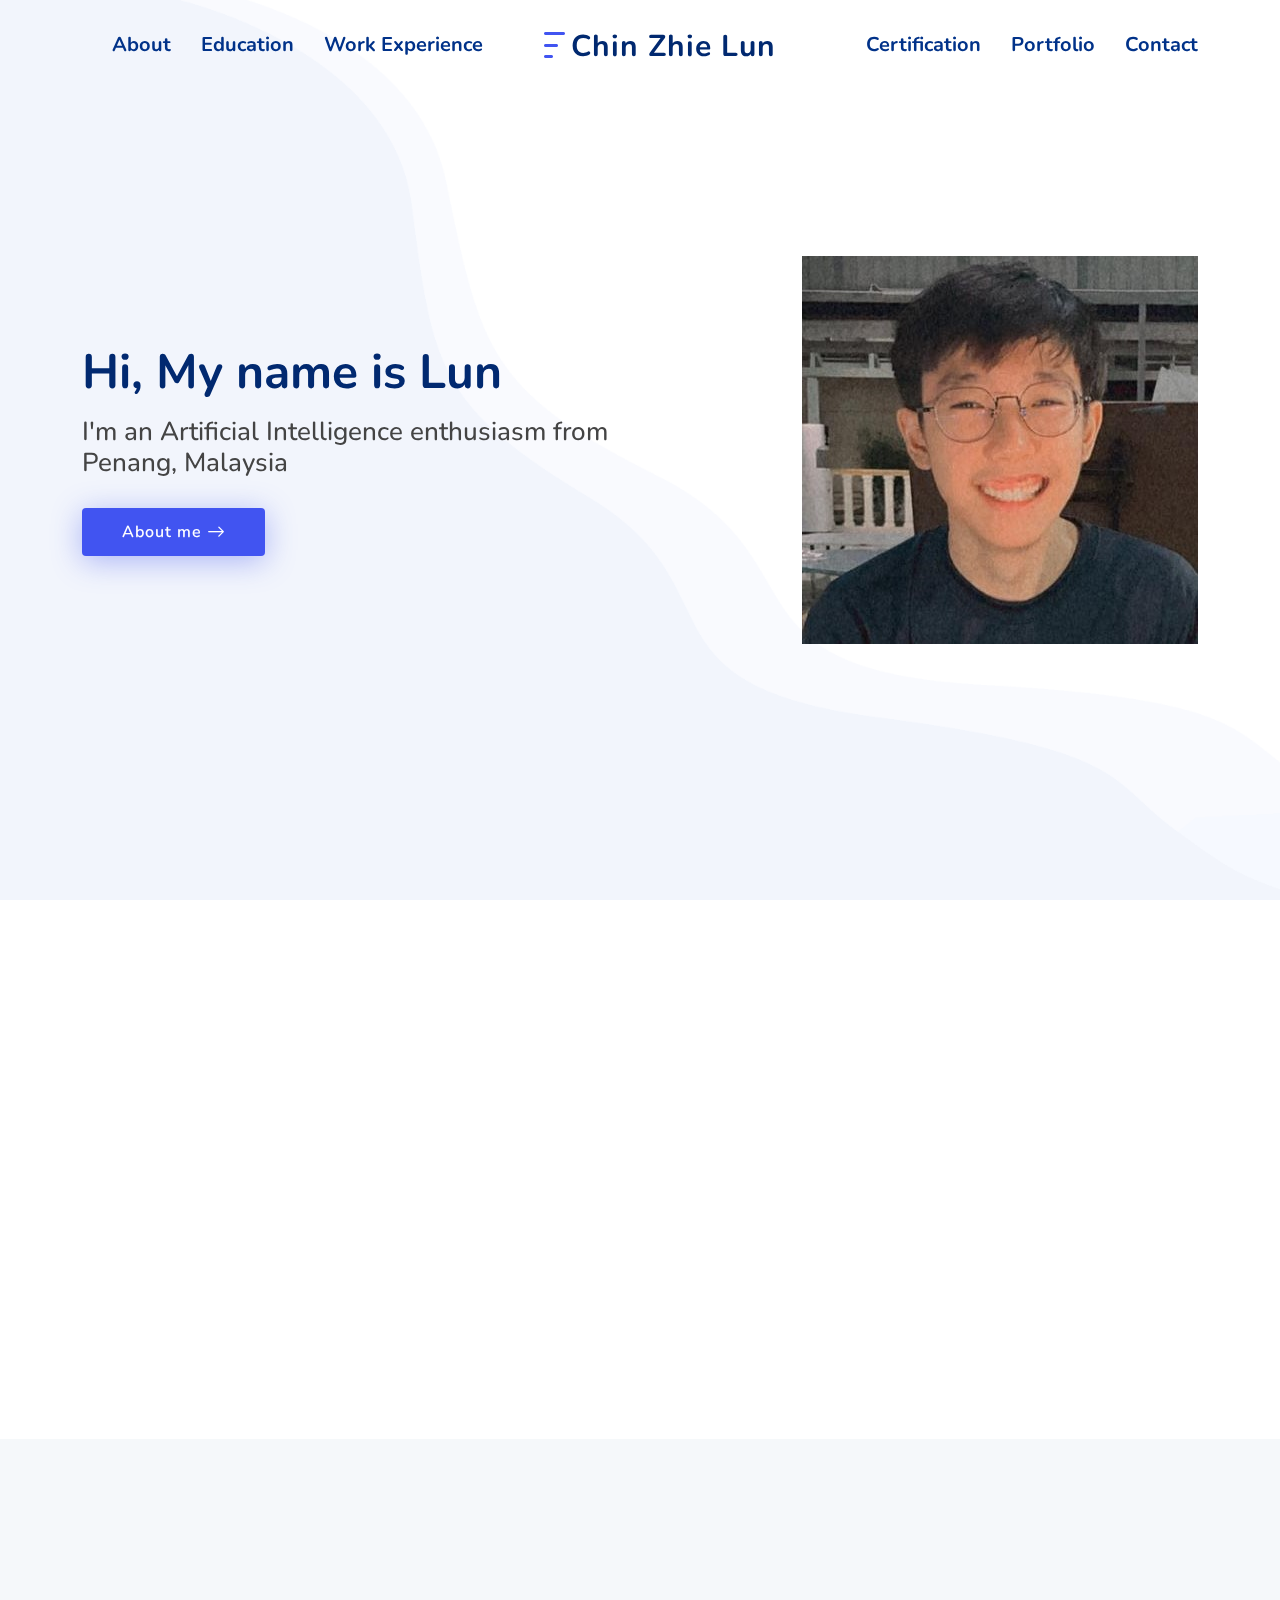
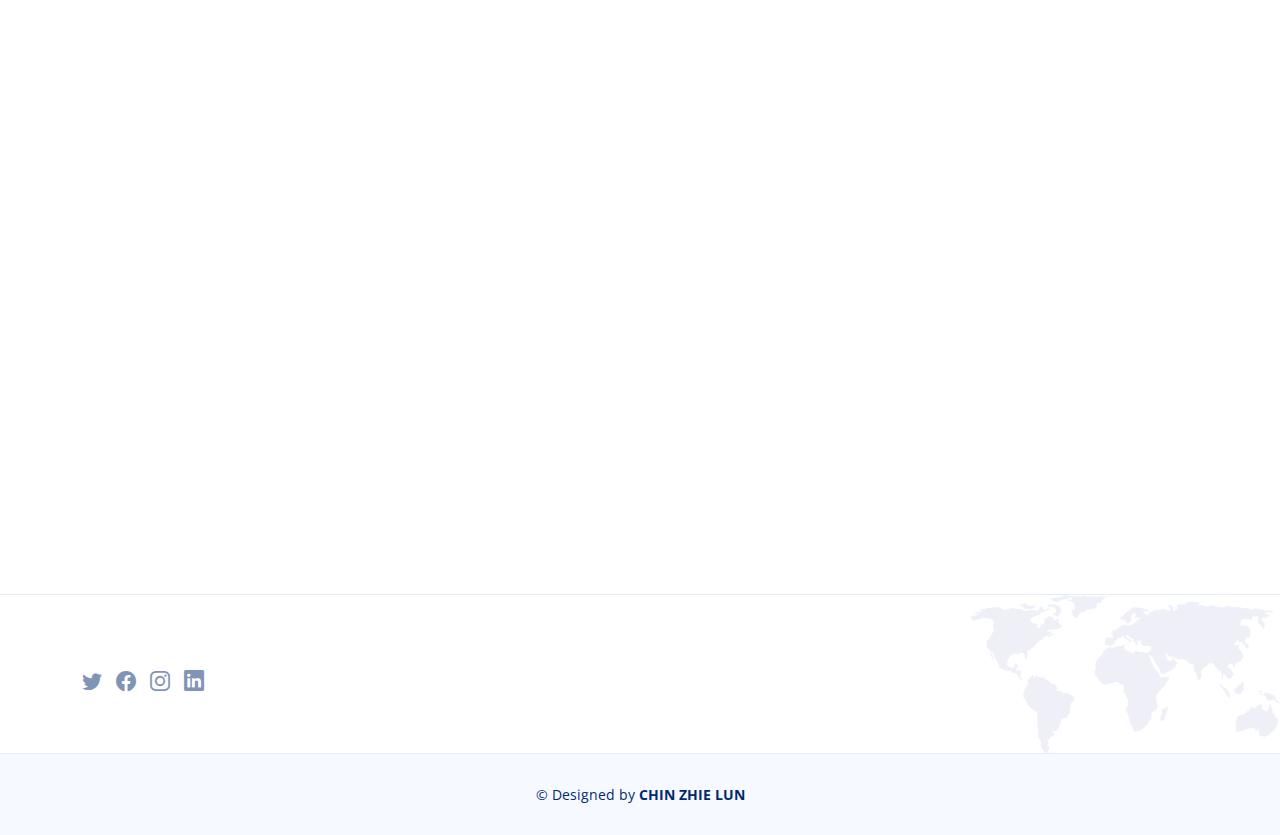
==== commit 6be31a71: "Update Education and Cert Section" ====
--- a/index.html
+++ b/index.html
@@ -251,25 +251,25 @@
         <header class="section-header">
          
           <p>Education</p>
-          <h3 style="font-weight: 600;">Kolej Matrikulasi Johor</h3>
-          <h3>Science Stream</h3>
-          <h3>August 2020 - May 2021</h3>
-          <div class="col-lg-6">
-            <!-- <div data-aos="fade-up-right">
-            <img src="assets/img/edu-pic1.jpg" class="img-fluid" alt="">
-            </div>
-
-            <div data-aos="fade-down"></div>
-            <img src="assets/img/edu-pic2.jpg" class="pic2" alt="">
-          </div> -->
-
-          <br><br><br><br><br>
           
-          <h3 style="font-weight: 600;">Chung Ling High School Penang</h3>
-          <h3>Computer Science</h3>
-          <h3>Jan 2014 - Nov 2019</h3>
-          </div>
         </header>
+
+        <div class="timeline">
+          <div class="containers left">
+            <div class="contents">
+              <h3 style="font-weight: 600;">Kolej Matrikulasi Johor</h3>
+              <p>Science Stream</p>
+              <p>August 2020 - May 2021</p>
+            </div>
+          </div>
+          <div class="containers right">
+            <div class="contents">
+              <h3 style="font-weight: 600;">Chung Ling High School Penang</h3>
+              <p>Computer Science</p>
+          <p>Jan 2014 - Nov 2019</p>
+            </div>
+          </div>
+        </div>
 
         
          <!-- / row -->
@@ -488,6 +488,7 @@
                 <div class="portfolio-info">
                   <h4>Build Wireframes and Low-Fidelity Prototypes</h4>
                   <p>Google</p>
+                  <p>May 2021</p>
                   <div class="portfolio-links">
                     
                     <a href="assets/img/0001.jpg" data-gallery="portfolioGallery" class="portfokio-lightbox" title="Follow the design process: empathize with users, define pain points, ideate solutions, create wireframes and prototypes, test and iterate on designs"><i class="bi bi-plus"></i></a>
@@ -506,12 +507,13 @@
                   
                   <img src="assets/img/0003.jpg" class="img-fluid" alt="">
                   <div class="portfolio-info">
-                    <h4>Build Wireframes and Low-Fidelity Prototypes</h4>
+                    <h4>System Administration and IT Infrastructure Services</h4>
                     <p>Google</p>
+                    <p>May 2021</p>
                     <div class="portfolio-links">
                       
                       <a href="assets/img/0003.jpg" data-gallery="portfolioGallery" class="portfokio-lightbox" title="Follow the design process: empathize with users, define pain points, ideate solutions, create wireframes and prototypes, test and iterate on designs"><i class="bi bi-plus"></i></a>
-                      <a target="_blank" href="https://www.coursera.org/account/accomplishments/certificate/KKYAAQXX9HYN" title="More Details"><i class="bi bi-link"></i></a>
+                      <a target="_blank" href="https://www.coursera.org/account/accomplishments/certificate/TFVGPTCP3AWM" title="More Details"><i class="bi bi-link"></i></a>
                     </a>
                     </div>
                   </div>
@@ -524,46 +526,49 @@
                   
                   <img src="assets/img/0004.jpg" class="img-fluid" alt="">
                   <div class="portfolio-info">
-                    <h4>Build Wireframes and Low-Fidelity Prototypes</h4>
+                    <h4>Operating Systems and You: Becoming a Power User</h4>
                     <p>Google</p>
+                    <p>Jan 2021</p>
                     <div class="portfolio-links">
                       
                       <a href="assets/img/0004.jpg" data-gallery="portfolioGallery" class="portfokio-lightbox" title="Follow the design process: empathize with users, define pain points, ideate solutions, create wireframes and prototypes, test and iterate on designs"><i class="bi bi-plus"></i></a>
-                      <a target="_blank" href="https://www.coursera.org/account/accomplishments/certificate/KKYAAQXX9HYN" title="More Details"><i class="bi bi-link"></i></a>
+                      <a target="_blank" href="https://www.coursera.org/account/accomplishments/certificate/WF6ZECBD9HWX" title="More Details"><i class="bi bi-link"></i></a>
                     </a>
                     </div>
                   </div>
                 </div>
               </div>
 
-              <div class="col-lg-4 col-md-6 portfolio-item filter-app">
+              <div class="col-lg-4 col-md-6 portfolio-item filter-IT">
                 <div class="portfolio-wrap">
                   
                   <img src="assets/img/0005.jpg" class="img-fluid" alt="">
                   <div class="portfolio-info">
-                    <h4>Build Wireframes and Low-Fidelity Prototypes</h4>
+                    <h4>Technical Support Fundamentals</h4>
                     <p>Google</p>
+                    <p>Dec 2020</p>
                     <div class="portfolio-links">
                       
                       <a href="assets/img/0005.jpg" data-gallery="portfolioGallery" class="portfokio-lightbox" title="Follow the design process: empathize with users, define pain points, ideate solutions, create wireframes and prototypes, test and iterate on designs"><i class="bi bi-plus"></i></a>
-                      <a target="_blank" href="https://www.coursera.org/account/accomplishments/certificate/KKYAAQXX9HYN" title="More Details"><i class="bi bi-link"></i></a>
+                      <a target="_blank" href="https://www.coursera.org/account/accomplishments/certificate/WUDT4EKTY5H7" title="More Details"><i class="bi bi-link"></i></a>
                     </a>
                     </div>
                   </div>
                 </div>
               </div>
 
-              <div class="col-lg-4 col-md-6 portfolio-item filter-app">
+              <div class="col-lg-4 col-md-6 portfolio-item filter-IT">
                 <div class="portfolio-wrap">
                   
                   <img src="assets/img/0006.jpg" class="img-fluid" alt="">
                   <div class="portfolio-info">
-                    <h4>Build Wireframes and Low-Fidelity Prototypes</h4>
+                    <h4>The Bits and Bytes of Computer Networking</h4>
                     <p>Google</p>
+                    <p>Dec 2020</p>
                     <div class="portfolio-links">
                       
                       <a href="assets/img/0006.jpg" data-gallery="portfolioGallery" class="portfokio-lightbox" title="Follow the design process: empathize with users, define pain points, ideate solutions, create wireframes and prototypes, test and iterate on designs"><i class="bi bi-plus"></i></a>
-                      <a target="_blank" href="https://www.coursera.org/account/accomplishments/certificate/KKYAAQXX9HYN" title="More Details"><i class="bi bi-link"></i></a>
+                      <a target="_blank" href="https://www.coursera.org/account/accomplishments/certificate/BNRYCJECDLRV" title="More Details"><i class="bi bi-link"></i></a>
                     </a>
                     </div>
                   </div>
@@ -571,17 +576,18 @@
               </div>
 
 
-              <div class="col-lg-4 col-md-6 portfolio-item filter-app">
+              <div class="col-lg-4 col-md-6 portfolio-item filter-UX">
                 <div class="portfolio-wrap">
                   
                   <img src="assets/img/0007.jpg" class="img-fluid" alt="">
                   <div class="portfolio-info">
-                    <h4>Build Wireframes and Low-Fidelity Prototypes</h4>
+                    <h4>Foundations of User Experience (UX) Design</h4>
                     <p>Google</p>
+                    <p>May 2021</p>
                     <div class="portfolio-links">
                       
                       <a href="assets/img/0007.jpg" data-gallery="portfolioGallery" class="portfokio-lightbox" title="Follow the design process: empathize with users, define pain points, ideate solutions, create wireframes and prototypes, test and iterate on designs"><i class="bi bi-plus"></i></a>
-                      <a target="_blank" href="https://www.coursera.org/account/accomplishments/certificate/KKYAAQXX9HYN" title="More Details"><i class="bi bi-link"></i></a>
+                      <a target="_blank" href="https://www.coursera.org/account/accomplishments/certificate/KP5LXH2P9H2N" title="More Details"><i class="bi bi-link"></i></a>
                     </a>
                     </div>
                   </div>
@@ -589,17 +595,18 @@
               </div>
 
 
-              <div class="col-lg-4 col-md-6 portfolio-item filter-app">
+              <div class="col-lg-4 col-md-6 portfolio-item filter-UX">
                 <div class="portfolio-wrap">
                   
                   <img src="assets/img/0008.jpg" class="img-fluid" alt="">
                   <div class="portfolio-info">
-                    <h4>Build Wireframes and Low-Fidelity Prototypes</h4>
+                    <h4>Start the UX Design Process: Empathize, Define, and Ideate</h4>
                     <p>Google</p>
+                    <p>May 2021</p>
                     <div class="portfolio-links">
                       
                       <a href="assets/img/0008.jpg" data-gallery="portfolioGallery" class="portfokio-lightbox" title="Follow the design process: empathize with users, define pain points, ideate solutions, create wireframes and prototypes, test and iterate on designs"><i class="bi bi-plus"></i></a>
-                      <a target="_blank" href="https://www.coursera.org/account/accomplishments/certificate/KKYAAQXX9HYN" title="More Details"><i class="bi bi-link"></i></a>
+                      <a target="_blank" href="https://www.coursera.org/account/accomplishments/certificate/ALJP4FGUW3VX" title="More Details"><i class="bi bi-link"></i></a>
                     </a>
                     </div>
                   </div>
@@ -607,17 +614,18 @@
               </div>
 
 
-              <div class="col-lg-4 col-md-6 portfolio-item filter-app">
+              <div class="col-lg-4 col-md-6 portfolio-item filter-Soft">
                 <div class="portfolio-wrap">
                   
                   <img src="assets/img/0002.jpg" class="img-fluid" alt="">
                   <div class="portfolio-info">
-                    <h4>Build Wireframes and Low-Fidelity Prototypes</h4>
-                    <p>UNI</p>
+                    <h4>Communication Skills for Engineers Specialization</h4>
+                    <p>Rice University</p>
+                    <p>Nov 2020</p>
                     <div class="portfolio-links">
                       
                       <a href="assets/img/0002.jpg" data-gallery="portfolioGallery" class="portfokio-lightbox" title="Follow the design process: empathize with users, define pain points, ideate solutions, create wireframes and prototypes, test and iterate on designs"><i class="bi bi-plus"></i></a>
-                      <a target="_blank" href="https://www.coursera.org/account/accomplishments/certificate/KKYAAQXX9HYN" title="More Details"><i class="bi bi-link"></i></a>
+                      <a target="_blank" href="https://www.coursera.org/account/accomplishments/specialization/certificate/JATU559K7WDS" title="More Details"><i class="bi bi-link"></i></a>
                     </a>
                     </div>
                   </div>
--- a/assets/css/style.css
+++ b/assets/css/style.css
@@ -30,6 +30,8 @@
 h1, h2, h3, h4, h5, h6 {
   font-family: "Nunito", sans-serif;
 }
+
+
 
 /*--------------------------------------------------------------
 # Sections
@@ -654,6 +656,7 @@
 --------------------------------------------------------------*/
 .features{
   background-color: #F5F8FA;
+  box-sizing: border-box;
   
 }
 
@@ -663,7 +666,7 @@
   padding-bottom: 20px;
 } */
 
-.features .container .section-header h3{
+/* .features .container .section-header h3{
   margin:0;
   font-size:20px;
   color:black;
@@ -730,7 +733,7 @@
   font-weight: 700;
   font-size: 32px;
   margin-bottom: 10px;
-}
+} */
 
 @media (max-width: 768px) {
   .features .feture-tabs h3 {
@@ -833,6 +836,130 @@
   
 }
 
+/* The actual timeline (the vertical ruler) */
+.timeline {
+  position: relative;
+  max-width: 1200px;
+  margin: 0 auto;
+}
+
+/* The actual timeline (the vertical ruler) */
+.timeline::after {
+  content: '';
+  position: absolute;
+  width: 6px;
+  background-color: rgb(91, 99, 124);
+  top: 0;
+  bottom: 0;
+  left: 50%;
+  margin-left: -3px;
+}
+
+/* Container around content */
+.containers {
+  padding: 10px 40px;
+  position: relative;
+  background-color: inherit;
+  width: 50%;
+}
+
+/* The circles on the timeline */
+.containers::after {
+  content: '';
+  position: absolute;
+  width: 25px;
+  height: 25px;
+  right: -17px;
+  background-color: white;
+  border: 4px solid rgb(107, 102, 102);
+  top: 15px;
+  border-radius: 50%;
+  z-index: 1;
+}
+
+/* Place the container to the left */
+.left {
+  left: 0;
+}
+
+/* Place the container to the right */
+.right {
+  left: 50%;
+}
+
+/* Add arrows to the left container (pointing right) */
+.left::before {
+  content: " ";
+  height: 0;
+  position: absolute;
+  top: 22px;
+  width: 0;
+  z-index: 1;
+  right: 30px;
+  border: medium solid rgb(179, 184, 231);
+  border-width: 10px 0 10px 10px;
+  border-color: transparent transparent transparent rgb(179, 184, 231);
+}
+
+/* Add arrows to the right container (pointing left) */
+.right::before {
+  content: " ";
+  height: 0;
+  position: absolute;
+  top: 22px;
+  width: 0;
+  z-index: 1;
+  left: 30px;
+  border: medium solid rgb(179, 184, 231);
+  border-width: 10px 10px 10px 0;
+  border-color: transparent rgb(179, 184, 231) transparent transparent;
+}
+
+/* Fix the circle for containers on the right side */
+.right::after {
+  left: -16px;
+}
+
+/* The actual content */
+.contents {
+  padding: 20px 3 0px;
+  background-color: rgb(179, 184, 231);
+  position: relative;
+  border-radius: 6px;
+}
+
+/* Media queries - Responsive timeline on screens less than 600px wide */
+@media screen and (max-width: 600px) {
+  /* Place the timelime to the left */
+  .timeline::after {
+  left: 31px;
+  }
+  
+  /* Full-width containers */
+  .container {
+  width: 100%;
+  padding-left: 70px;
+  padding-right: 25px;
+  }
+  
+  /* Make sure that all arrows are pointing leftwards */
+  .container::before {
+  left: 60px;
+  border: medium solid white;
+  border-width: 10px 10px 10px 0;
+  border-color: transparent white transparent transparent;
+  }
+
+  /* Make sure all circles are at the same spot */
+  .left::after, .right::after {
+  left: 15px;
+  }
+  
+  /* Make all right containers behave like the left ones */
+  .right {
+  left: 0%;
+  }
+}
 
 /*--------------------------------------------------------------
 # Services
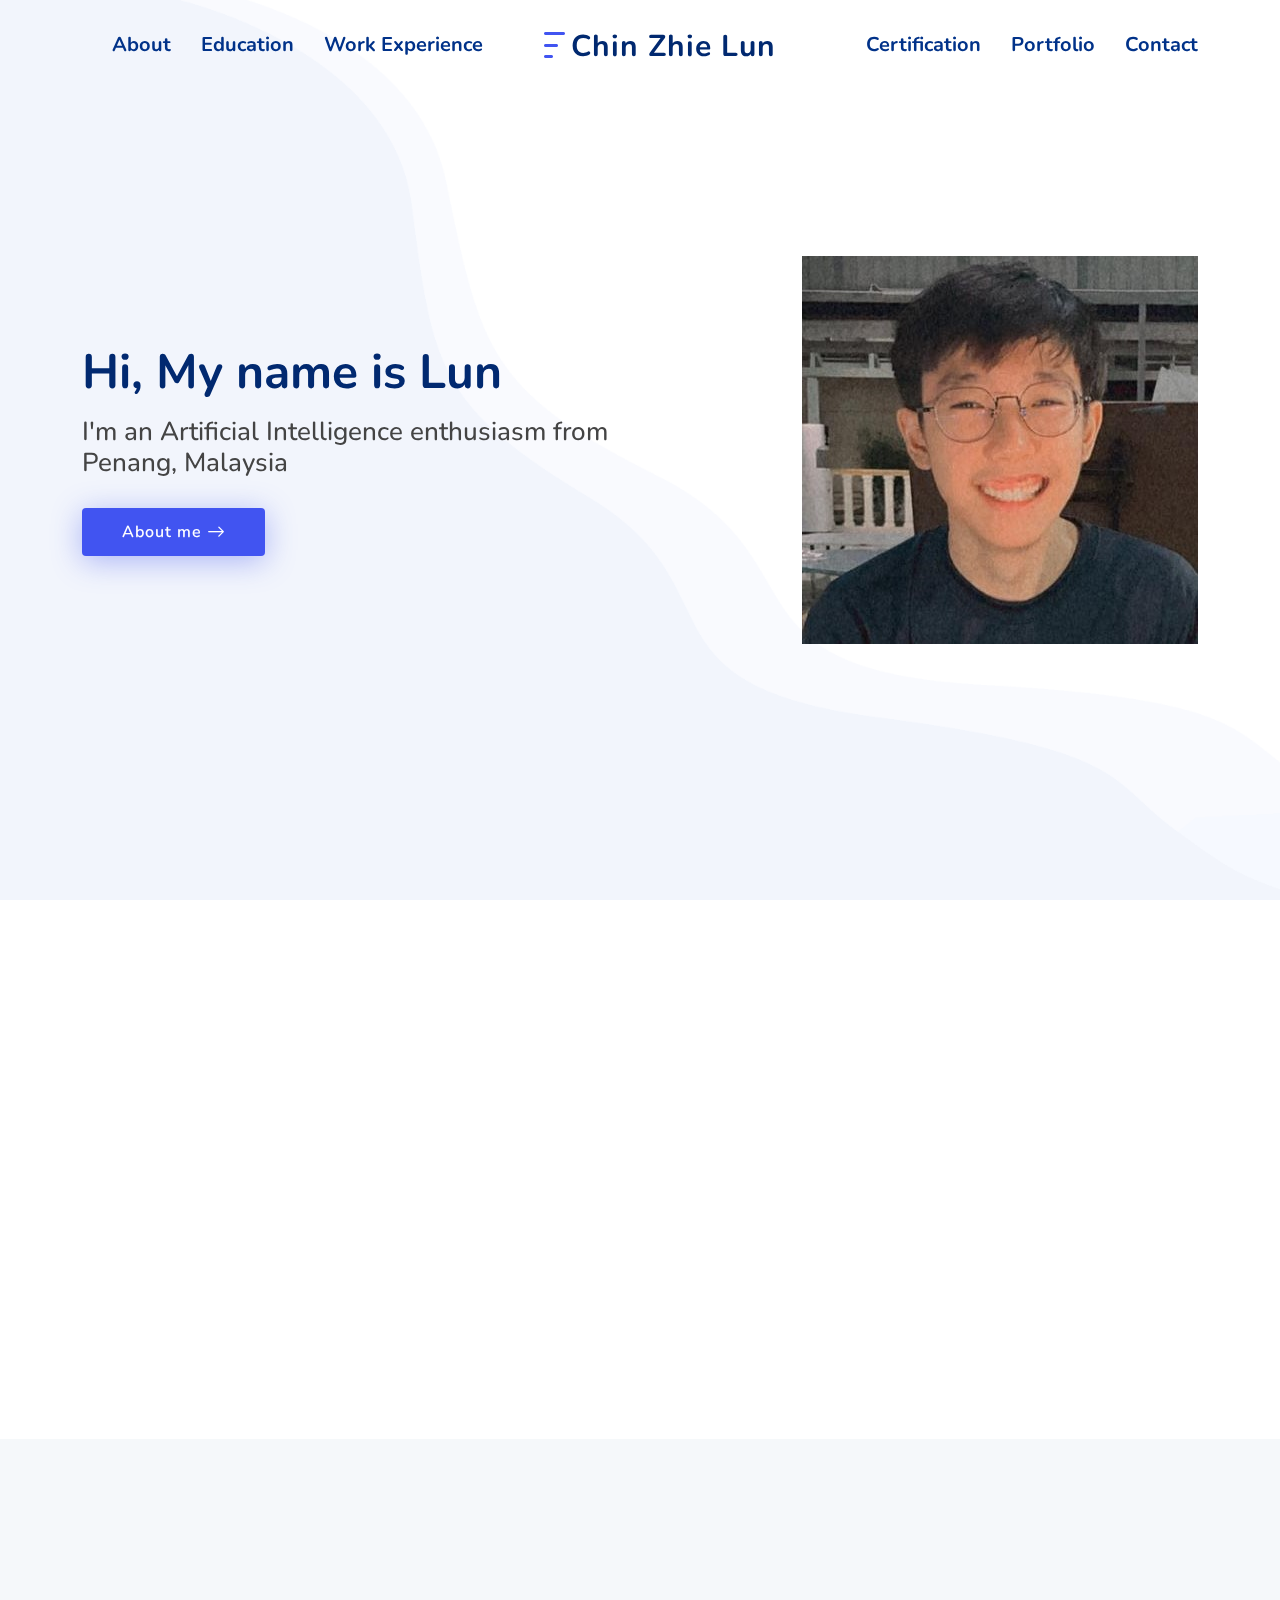
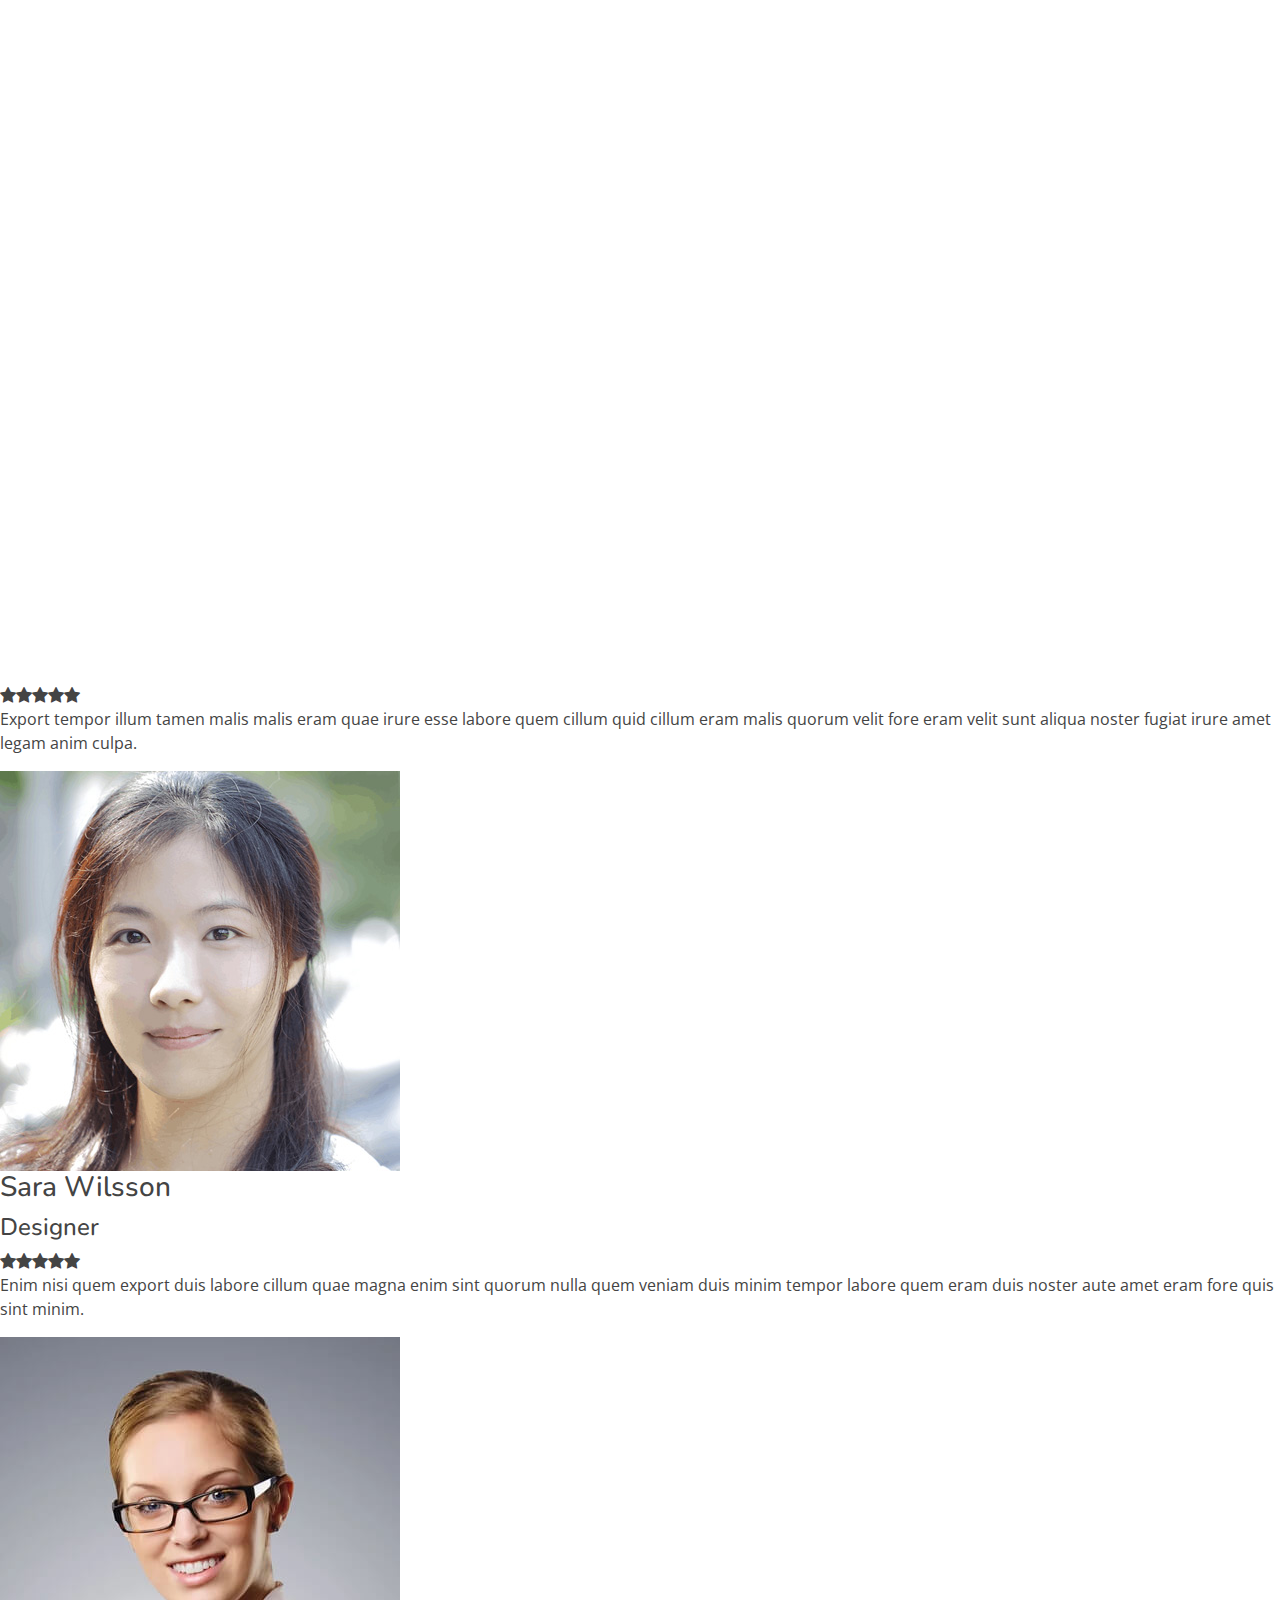
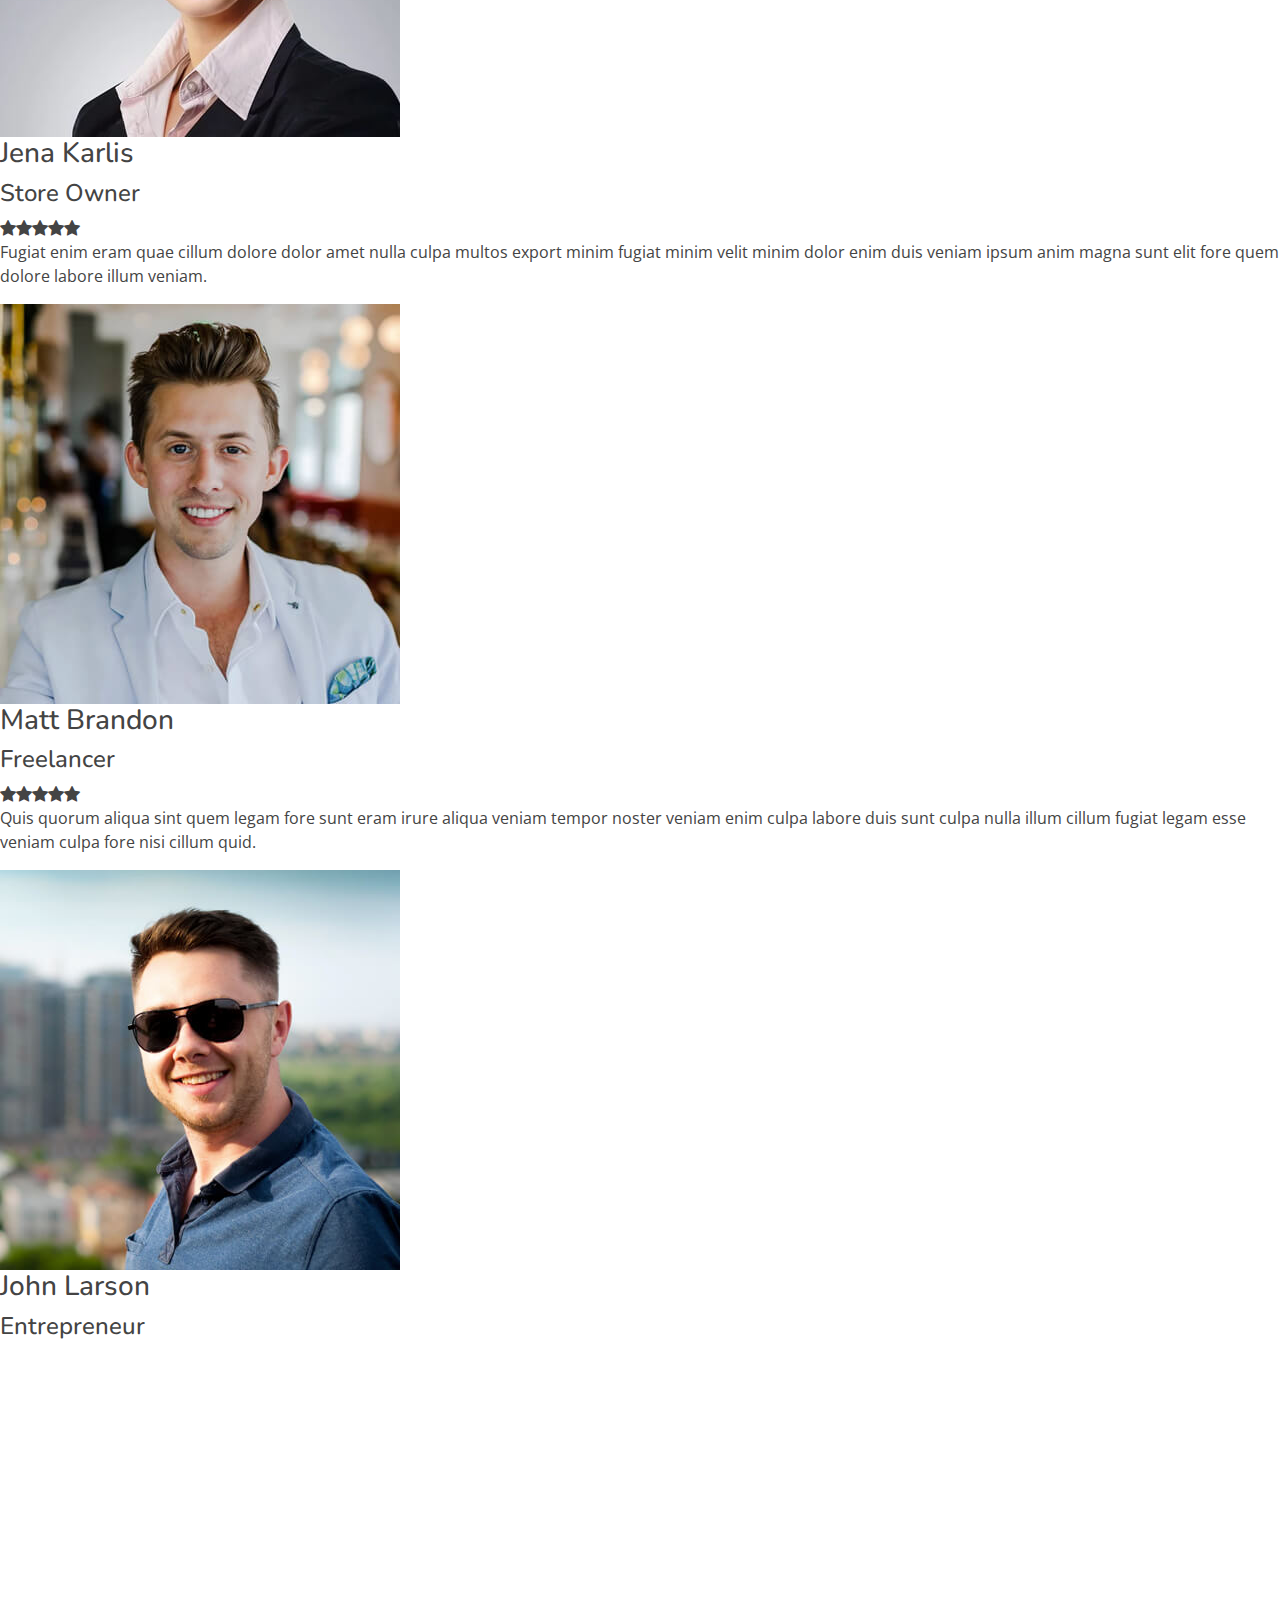
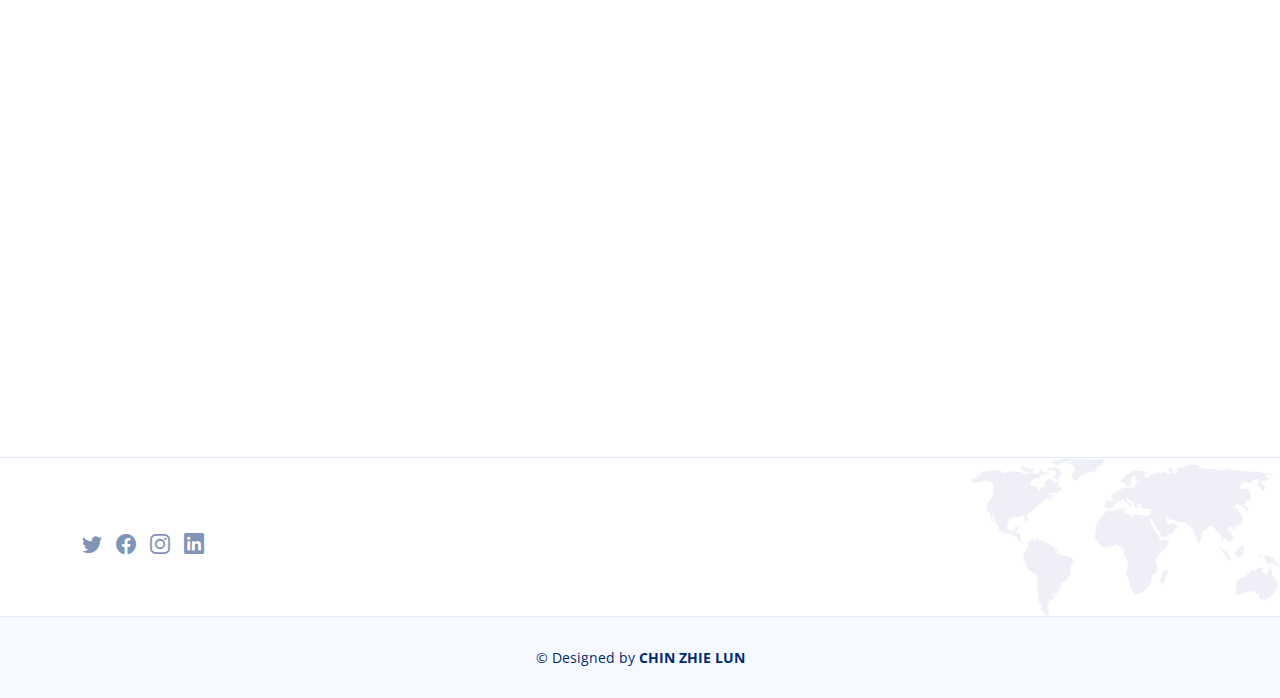
==== commit 69a66308: "Change Meta for SEO" ====
--- a/index.html
+++ b/index.html
@@ -1,4 +1,27 @@
 <!DOCTYPE html>
+<!-- $$$$$$$$$$$$$$$$$$$$$$$$$$$$$$$$$$$$$$$$$$$$$$$$$$$$$$$$$$$$$$$$$$$$$$$$$$$$$$$
+$$$$$$$$$$$$$$$$$$$$$$$$$$$$$$$$$$$$$$$$$$$$$$$$$$$$$$$$$$$$$$$$$$$$$$$$$$$$$
+   $$$$$$$$$$$$$$$$$$$$$$$$$$$$$$$$$$$$$$$$$$$$$$$$$$$$$$$$$$$$$$$$$$$$$$$
+    $$$$$$$$$$$$$$$$$$$$$$$$$$$$$$$$$$$$$$$$$$$$$$$$$$$$$$$$$$$$$$$$$$$$$
+      $$$$$$$$$$$$$$$$$$$$$$$$$$$$$$$$$$$$$$$$$$$$$$$$$$$$$$$$$$$$$$$$$
+       $$$$$$$$$$$$$$$$$$$$$$$$$$$$$$$$$$$$$$$$$$$$$$$$$$$$$$$$$$$$$
+       ___       ___  ___  ________      
+      |\  \     |\  \|\  \|\   ___  \    
+      \ \  \    \ \  \\\  \ \  \\ \  \   
+       \ \  \    \ \  \\\  \ \  \\ \  \        ( ͡❛ ͜ʖ ͡❛)
+        \ \  \____\ \  \\\  \ \  \\ \  \ 
+         \ \_______\ \_______\ \__\\ \__\
+          \|_______|\|_______|\|__| \|__|
+
+$$$$$$$$$$$$$$$$$$$$$$$$$$$$$$$$$$$$$$$$$$$$$$$$$$$$$$$$$$$$$$$$
+$$$$$$$$$$$$$$$$$$$$$$$$$$$$$$$$$$$$$$$$$$$$$$$$$$$$$$$$$$$$$$$$$$
+$$$$$$$$$$$$$$$$$$$$$$$$$$$$$$$$$$$$$$$$$$$$$$$$$$$$$$$$$$$$$$$$$$$$
+$$$$$$$$$$$$$$$$$$$$$$$$$$$$$$$$$$$$$$$$$$$$$$$$$$$$$$$$$$$$$$$$$$$$$$$
+$$$$$$$$$$$$$$$$$$$$$$$$$$$$$$$$$$$$$$$$$$$$$$$$$$$$$$$$$$$$$$$$$$$$$$$$$$
+$$$$$$$$$$$$$$$$$$$$$$$$$$$$$$$$$$$$$$$$$$$$$$$$$$$$$$$$$$$$$$$$$$$$$$$$$$$$$
+$$$$$$$$$$$$$$$$$$$$$$$$$$$$$$$$$$$$$$$$$$$$$$$$$$$$$$$$$$$$$$$$$$$$$$$$$$$$$$$ -->
+
+
 <html lang="en">
 
 <head>
@@ -6,9 +29,9 @@
   <meta content="width=device-width, initial-scale=1.0" name="viewport">
 
   <title>CHIN ZHIE LUN Portfolio</title>
-  <meta content="" name="description">
-
-  <meta content="" name="keywords">
+  <meta content="Chin Zhie Lun Portfolio" name="description">
+
+  <meta content="Chin Zhie Lun, portfolio, zhielun, UM" name="keywords">
 
   <!-- Favicons -->
   <link href="assets/img/favion.png" rel="icon">
@@ -978,8 +1001,8 @@
     </section> -->
     <!-- End Portfolio Section -->
 
-    <!-- ======= Testimonials Section ======= -->
-    <section id="testimonials" class="testimonials">
+    <!-- ======= project Section ======= -->
+    <!-- <section id="testimonials" class="testimonials">
 
       <div class="container" data-aos="fade-up">
 
@@ -1005,7 +1028,8 @@
                   <h4>Ceo &amp; Founder</h4>
                 </div>
               </div>
-            </div><!-- End testimonial item -->
+            </div> -->
+            <!-- End testimonial item -->
 
             <div class="swiper-slide">
               <div class="testimonial-item">
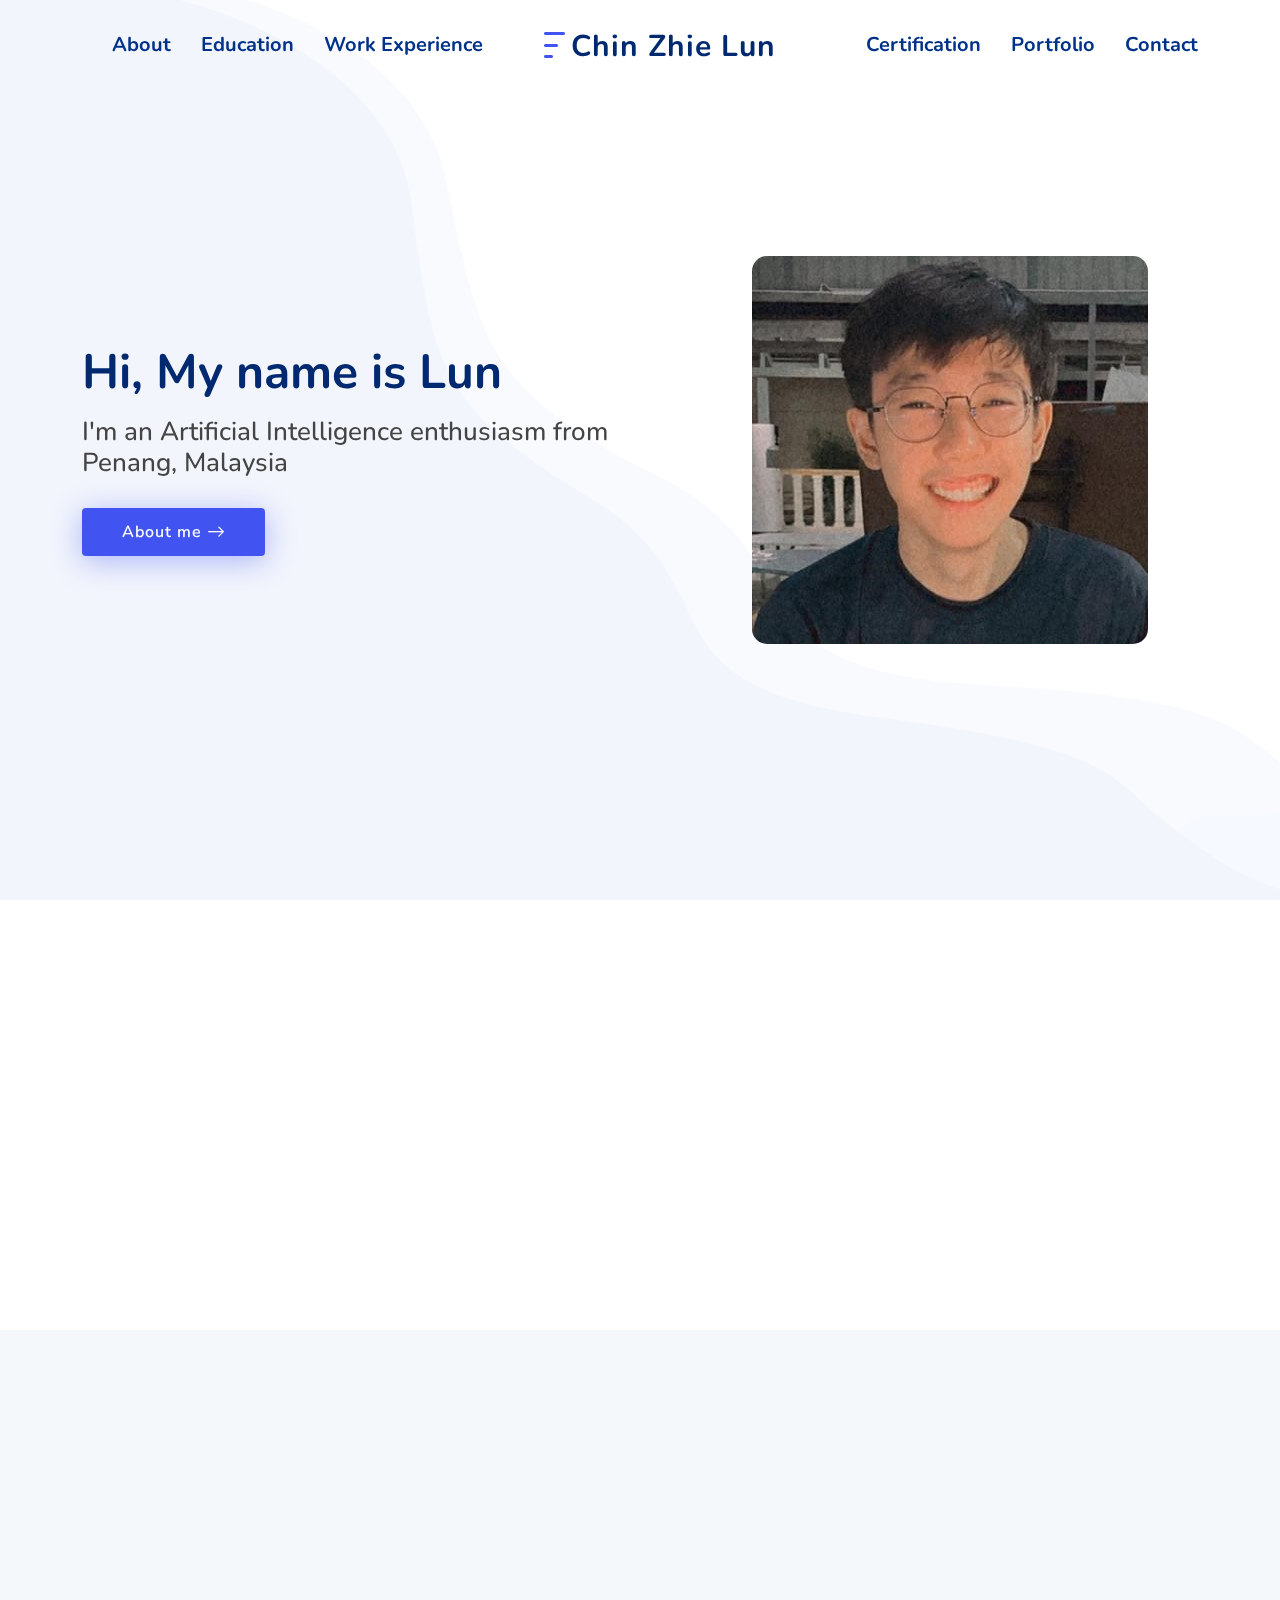
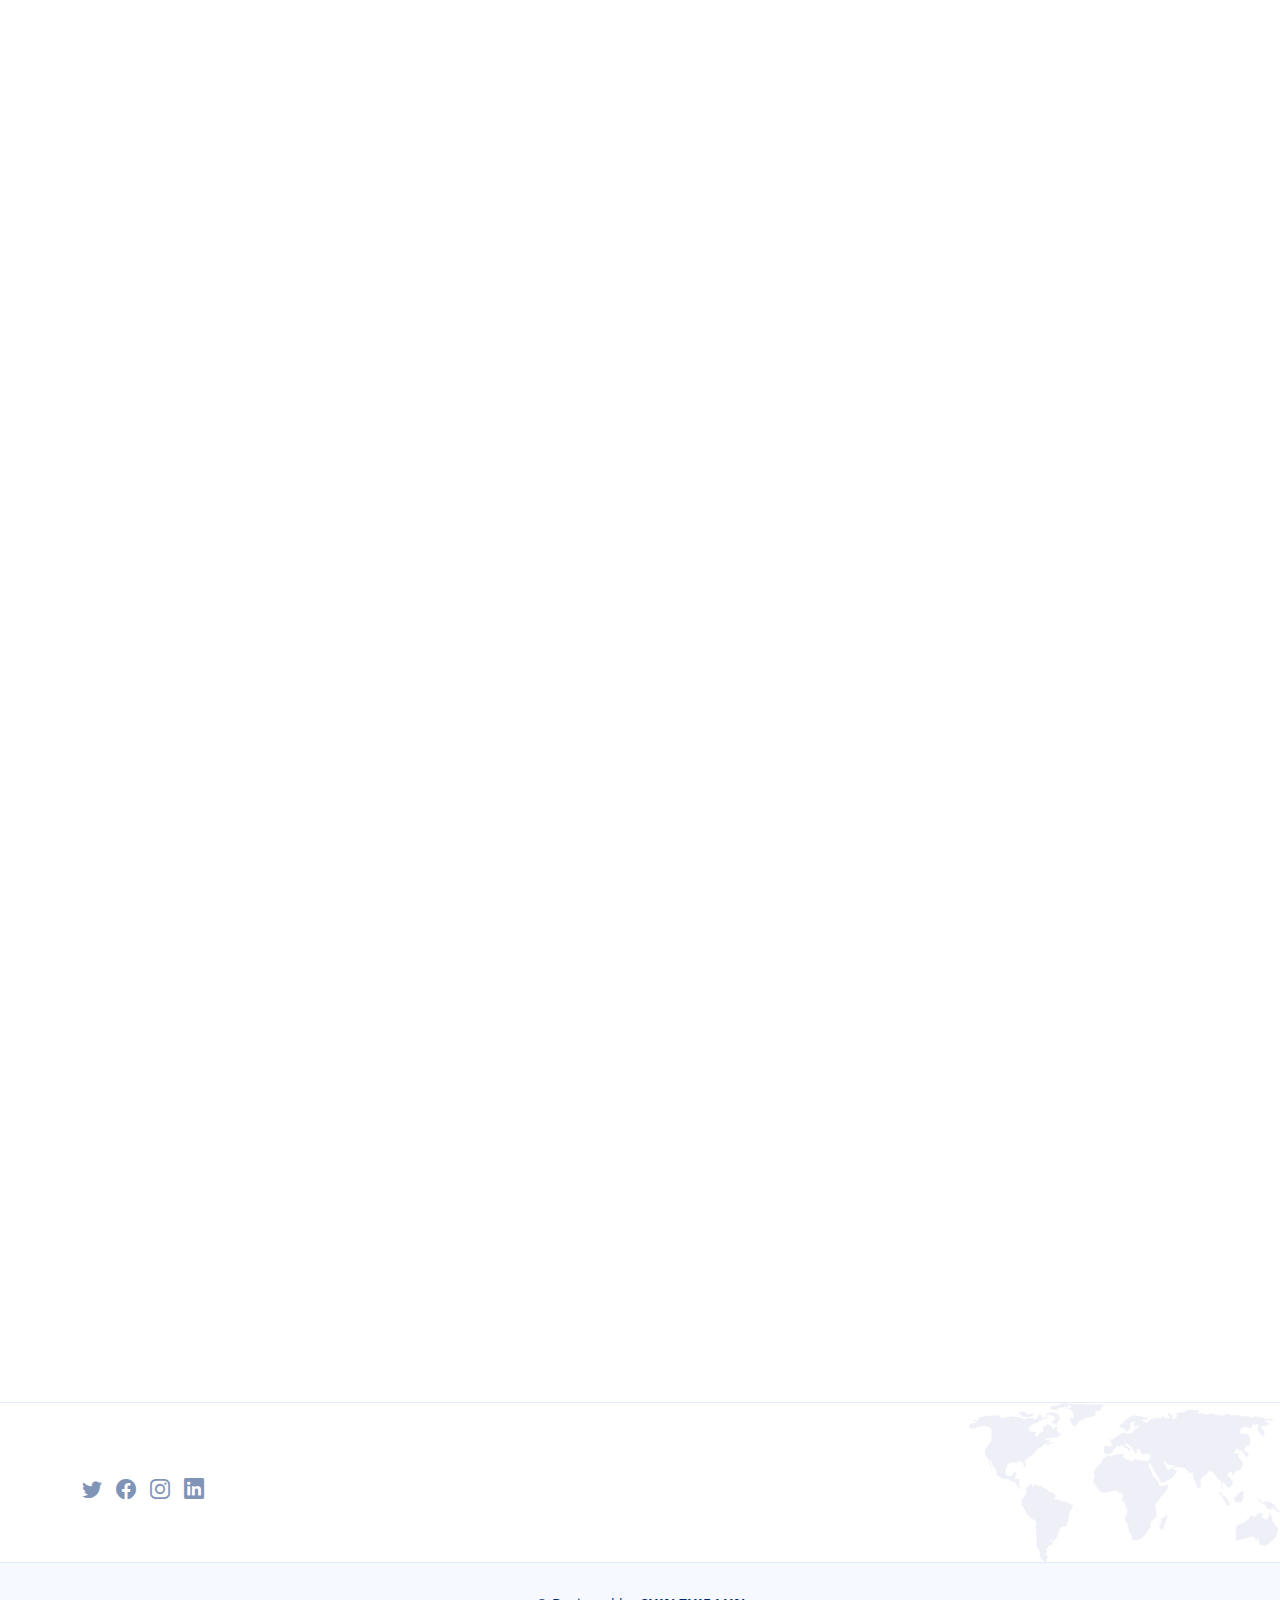
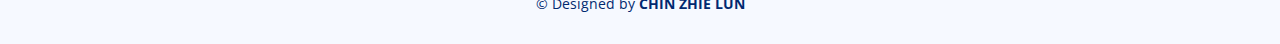
==== commit b6f6af7f: "completing the project" ====
--- a/index.html
+++ b/index.html
@@ -151,7 +151,7 @@
               <h3>About Me</h3>
               <h2>I LOVE COMPUTing</h2>
               <p>
-                Currently studying in UM, Bachelor Degree in Computer Science(Artificial Intelligence), having an internship experience in Coder53 as frontend engineer.
+                My name is Chin Zhie Lun. Currently working as a frontend software engineer intern in Coder53. I enjoy web development.
               </p>
               <!-- <div class="text-center text-lg-start">
                 <a href="#values" class="btn-read-more d-inline-flex align-items-center justify-content-center align-self-center">
@@ -163,7 +163,7 @@
           </div>
 
           <div class="col-lg-6 d-flex align-items-center" data-aos="zoom-out" data-aos-delay="200">
-            <img src="assets/img/about.jpg" class="img-fluid" alt="">
+            <img src="assets/img/kmj.jpg" class="img-fluid" alt="">
           </div>
 
         </div>
@@ -1029,9 +1029,9 @@
                 </div>
               </div>
             </div> -->
-            <!-- End testimonial item -->
-
-            <div class="swiper-slide">
+            
+
+            <!-- <div class="swiper-slide">
               <div class="testimonial-item">
                 <div class="stars">
                   <i class="bi bi-star-fill"></i><i class="bi bi-star-fill"></i><i class="bi bi-star-fill"></i><i class="bi bi-star-fill"></i><i class="bi bi-star-fill"></i>
@@ -1045,7 +1045,7 @@
                   <h4>Designer</h4>
                 </div>
               </div>
-            </div><!-- End testimonial item -->
+            </div>
 
             <div class="swiper-slide">
               <div class="testimonial-item">
@@ -1061,7 +1061,7 @@
                   <h4>Store Owner</h4>
                 </div>
               </div>
-            </div><!-- End testimonial item -->
+            </div>
 
             <div class="swiper-slide">
               <div class="testimonial-item">
@@ -1077,7 +1077,7 @@
                   <h4>Freelancer</h4>
                 </div>
               </div>
-            </div><!-- End testimonial item -->
+            </div>
 
             <div class="swiper-slide">
               <div class="testimonial-item">
@@ -1093,7 +1093,7 @@
                   <h4>Entrepreneur</h4>
                 </div>
               </div>
-            </div><!-- End testimonial item -->
+            </div>
 
           </div>
           <div class="swiper-pagination"></div>
@@ -1101,7 +1101,8 @@
 
       </div>
 
-    </section><!-- End Testimonials Section -->
+    </section> -->
+    <!-- End Testimonials Section -->
 
     <!-- ======= Team Section ======= -->
     <!-- <section id="team" class="team">
--- a/assets/css/style.css
+++ b/assets/css/style.css
@@ -442,6 +442,10 @@
   background-size: cover;
 }
 
+.hero .img-fluid{
+  border-radius: 15px;
+  margin-right:50px;
+}
 .hero h1 {
   margin: 0;
   font-size: 48px;
@@ -537,6 +541,10 @@
   padding: 40px;
 }
 
+.about .img-fluid{
+  border-radius: 10px;
+}
+
 .about h3 {
   font-size: 14px;
   font-weight: 700;
@@ -658,6 +666,10 @@
   background-color: #F5F8FA;
   box-sizing: border-box;
   
+}
+
+.features .contents{
+  padding:30px;
 }
 
 /* .features .container .section-header p{
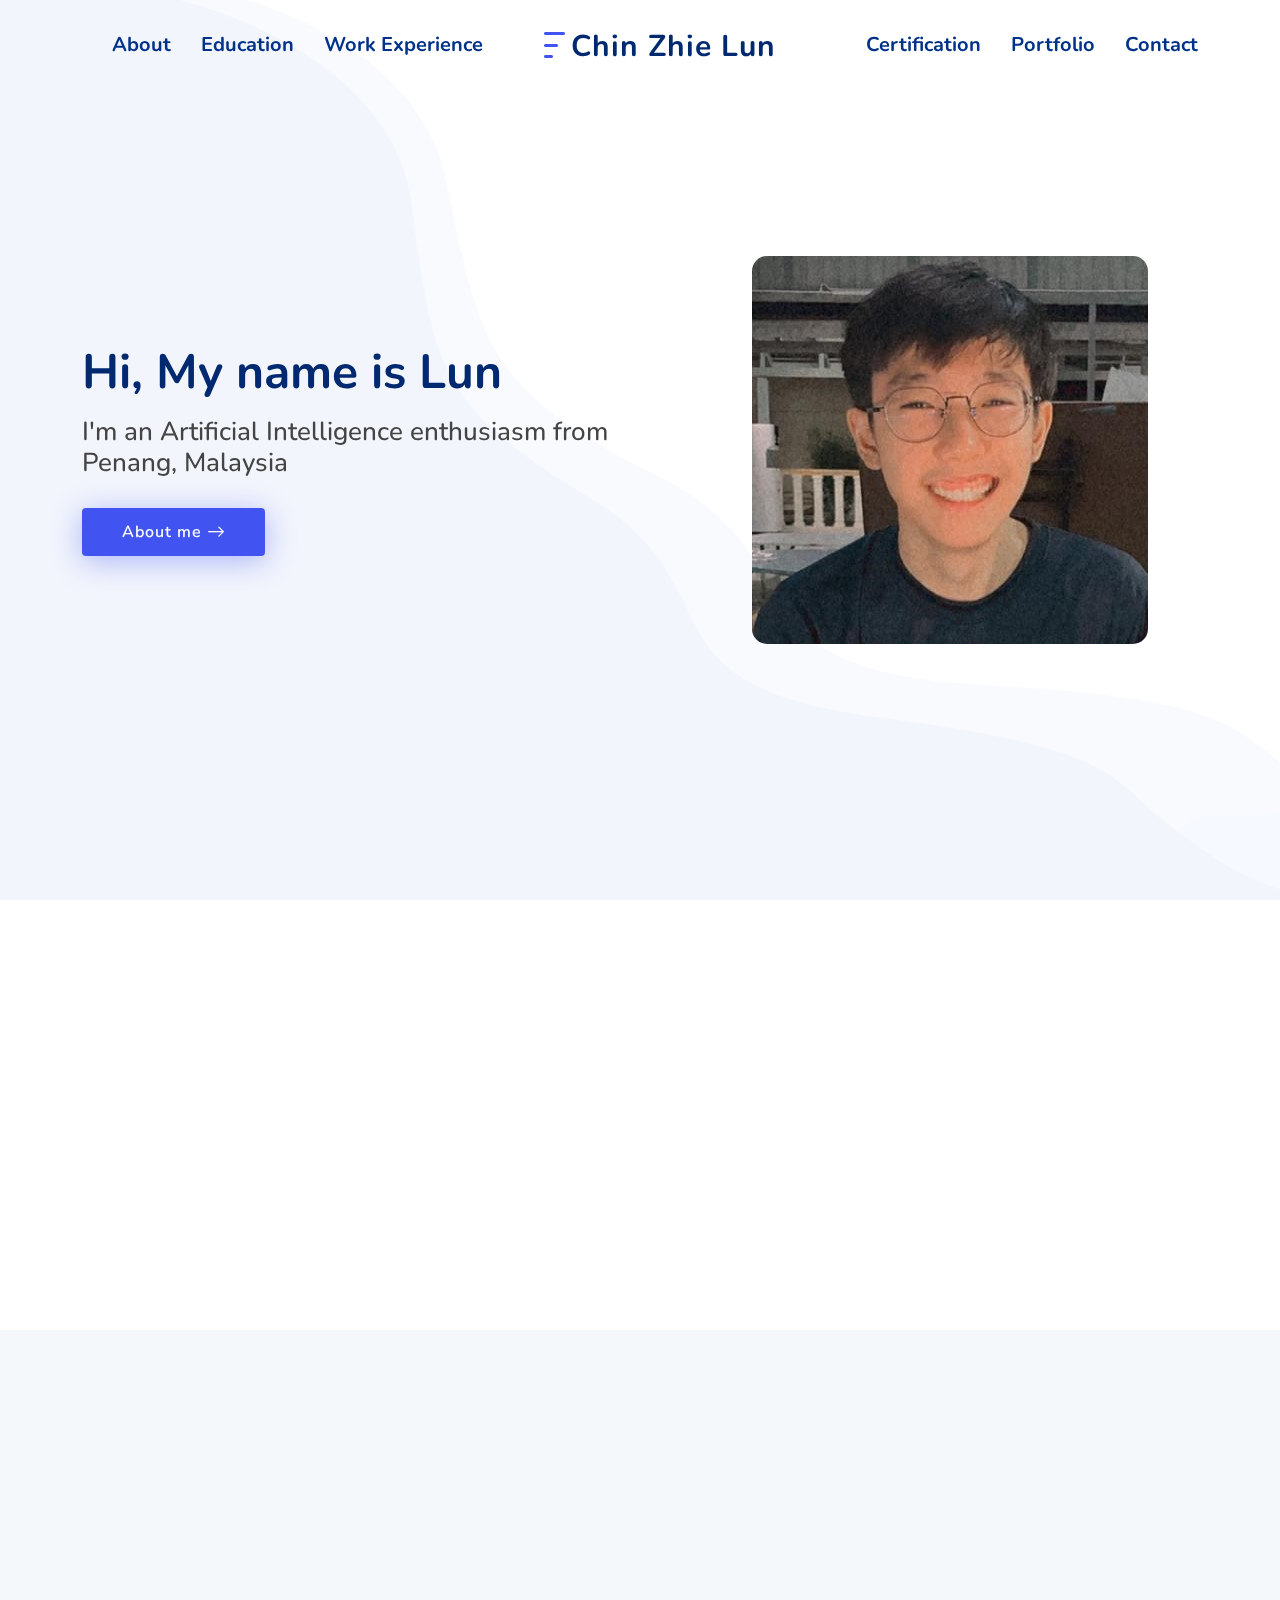
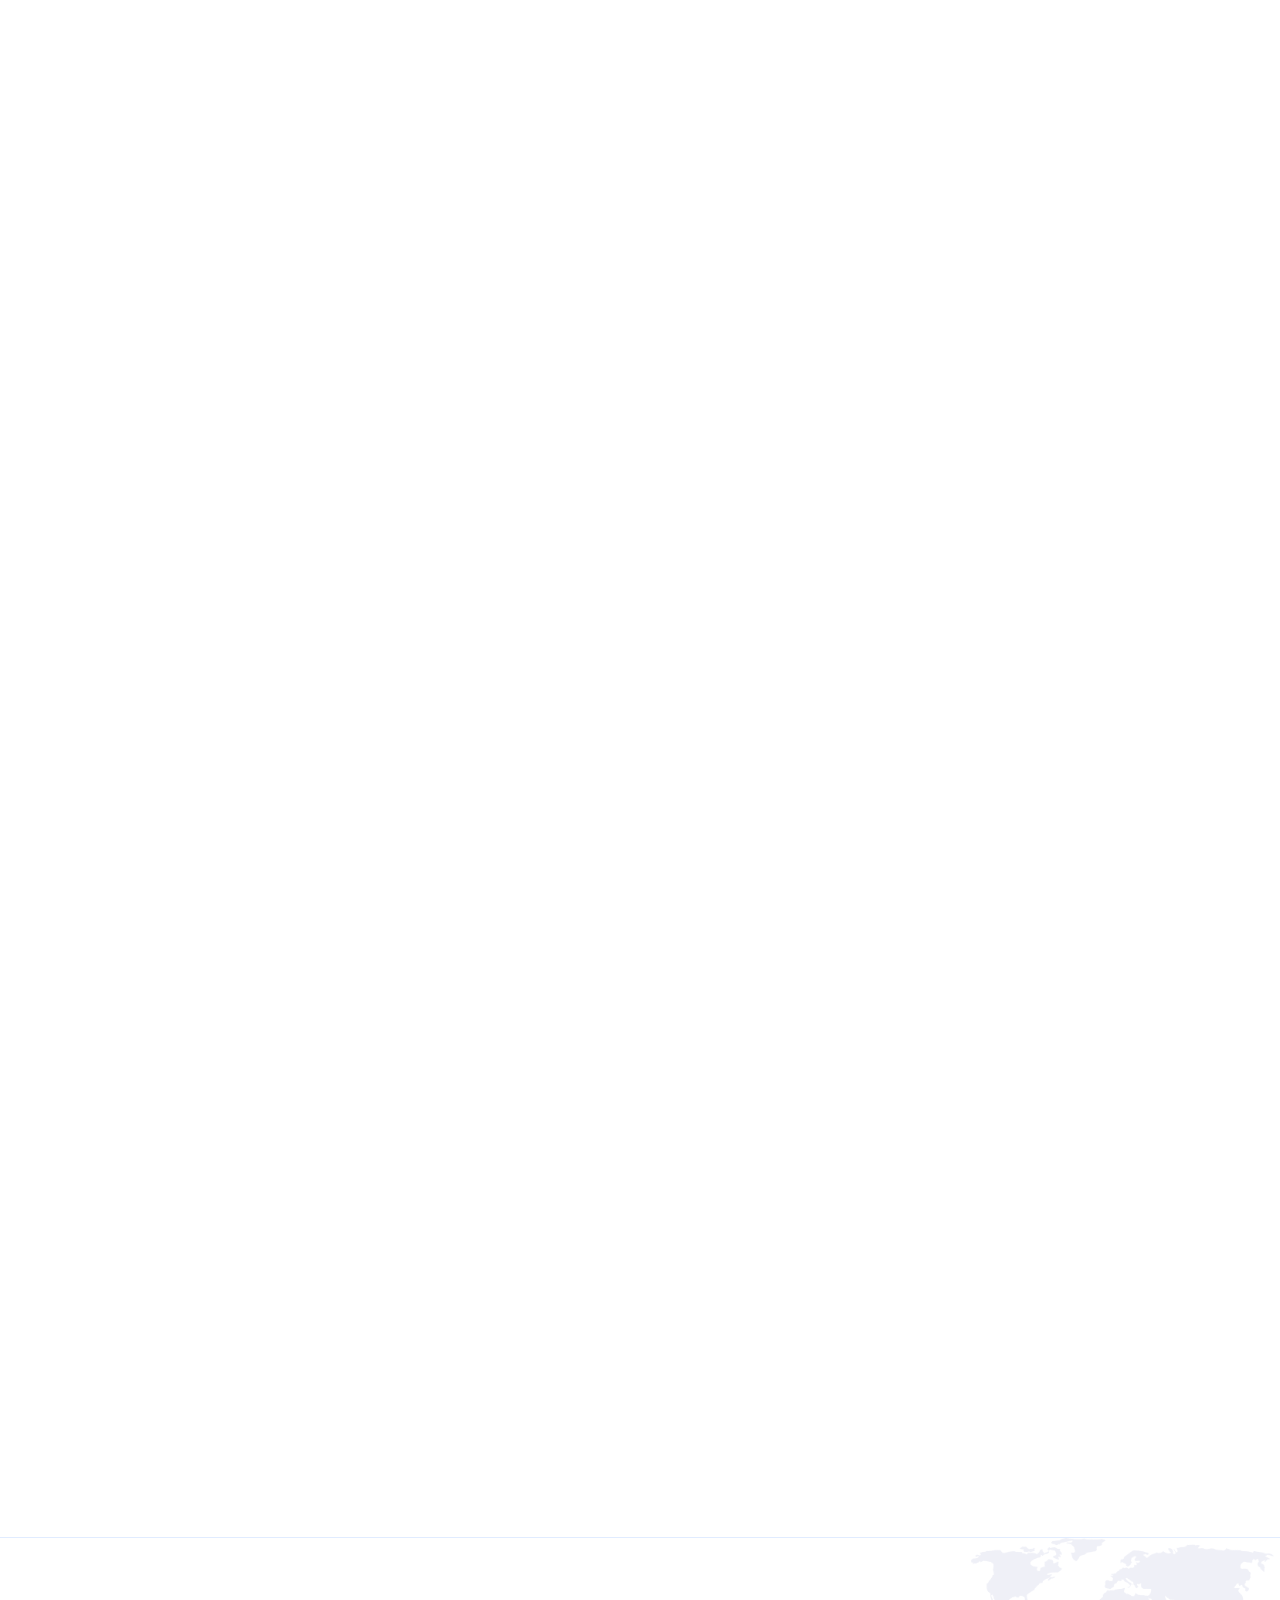
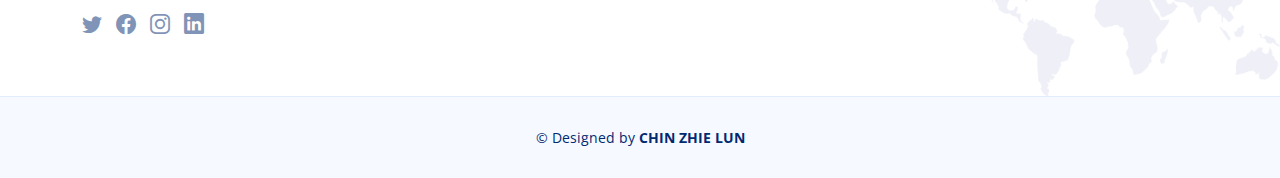
==== commit 2ce2875f: "responsive design for phone" ====
--- a/index.html
+++ b/index.html
@@ -280,18 +280,26 @@
         <div class="timeline">
           <div class="containers left">
             <div class="contents">
+              <div class="col-12 col-lg-6">
               <h3 style="font-weight: 600;">Kolej Matrikulasi Johor</h3>
               <p>Science Stream</p>
               <p>August 2020 - May 2021</p>
             </div>
           </div>
+        </div>
+
+
+
+
           <div class="containers right">
             <div class="contents">
+              <div class="col-12 col-lg-6">
               <h3 style="font-weight: 600;">Chung Ling High School Penang</h3>
               <p>Computer Science</p>
           <p>Jan 2014 - Nov 2019</p>
             </div>
           </div>
+        </div>
         </div>
 
         
--- a/assets/css/style.css
+++ b/assets/css/style.css
@@ -672,6 +672,8 @@
   padding:30px;
 }
 
+
+
 /* .features .container .section-header p{
   border-bottom: solid 2px;
   
@@ -751,6 +753,13 @@
   .features .feture-tabs h3 {
     font-size: 28px;
   }
+
+  div.contents{
+    width:230px;
+    padding:10px;
+    
+  }
+ 
 }
 
 .features .feture-tabs .nav-pills {
@@ -948,11 +957,11 @@
   }
   
   /* Full-width containers */
-  .container {
+  /* .container {
   width: 100%;
-  padding-left: 70px;
+  padding-left: 20px;
   padding-right: 25px;
-  }
+  } */
   
   /* Make sure that all arrows are pointing leftwards */
   .container::before {
@@ -1141,6 +1150,12 @@
   background: #fff;
 }
 
+@media (max-width: 768px){
+  .services .service-box{
+    width:100%;
+    height:100%;
+  }
+}
 /*--------------------------------------------------------------
 # Pricing
 --------------------------------------------------------------*/
